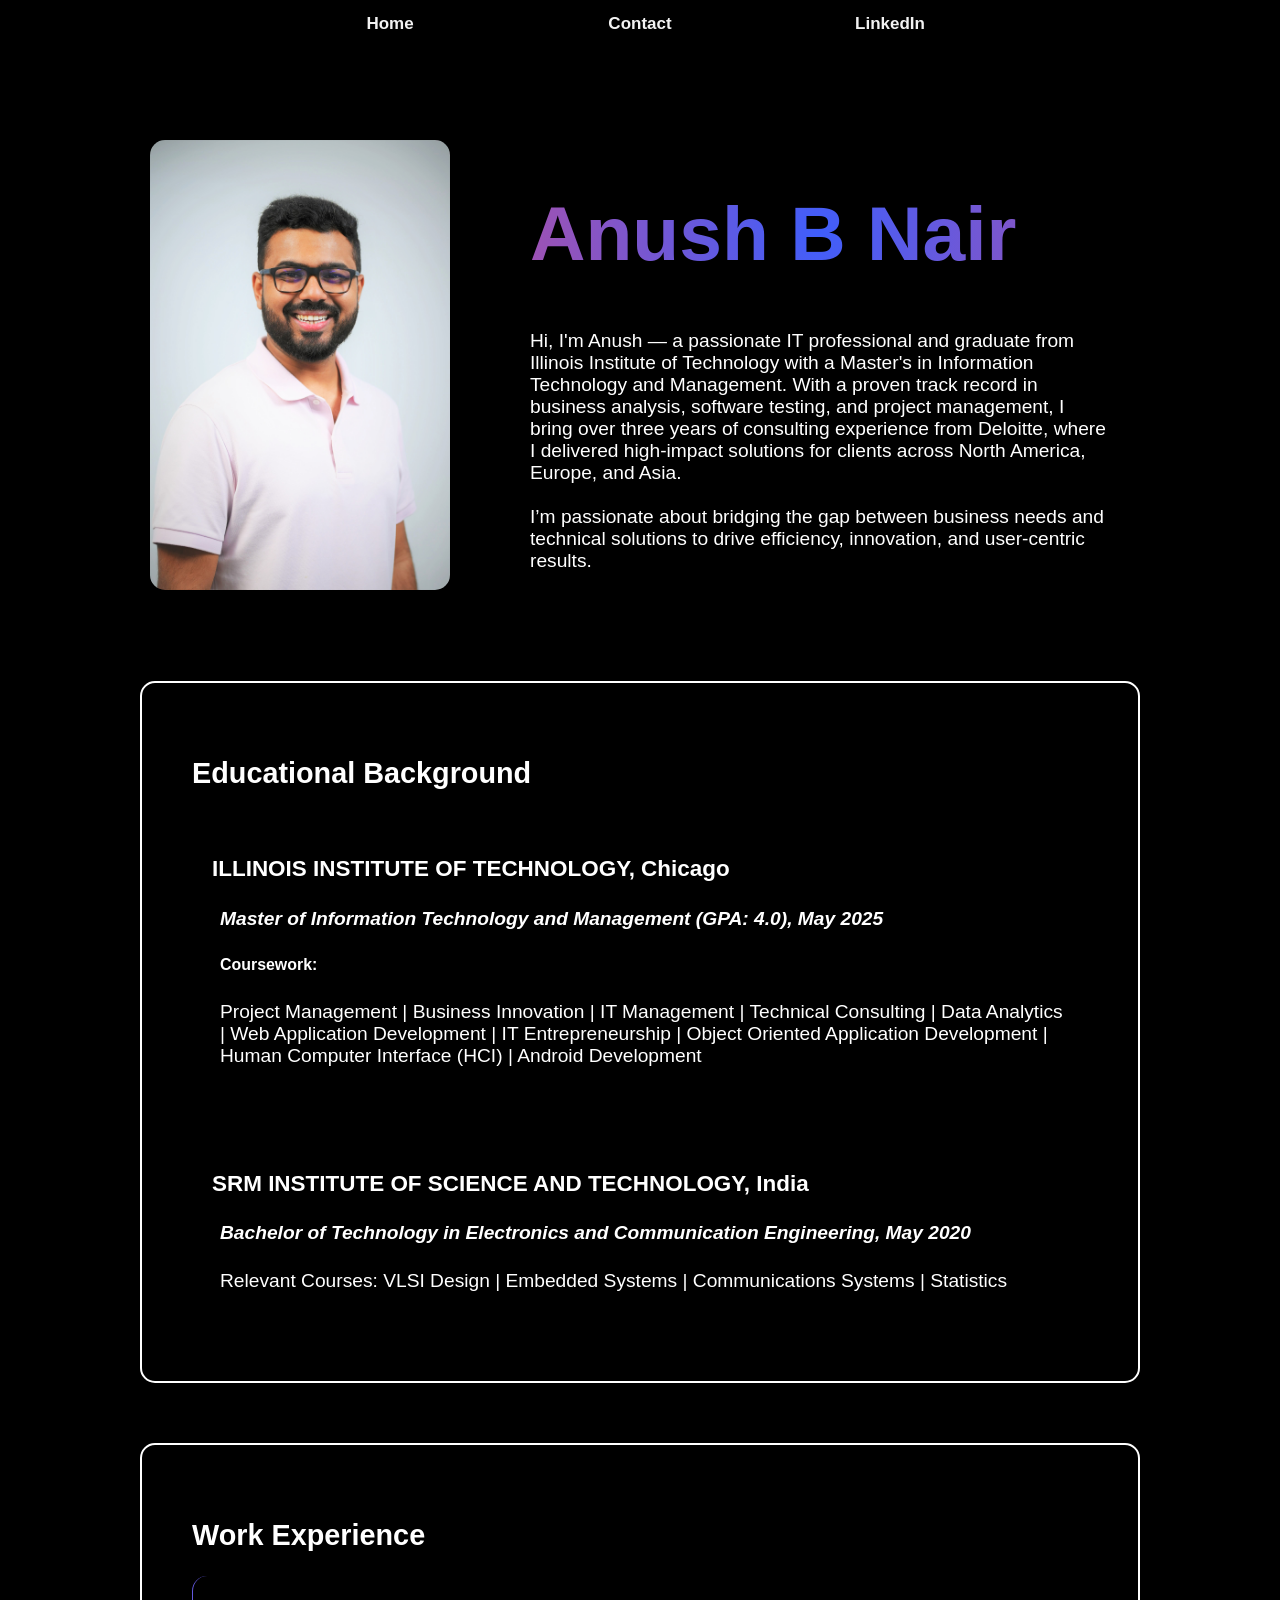
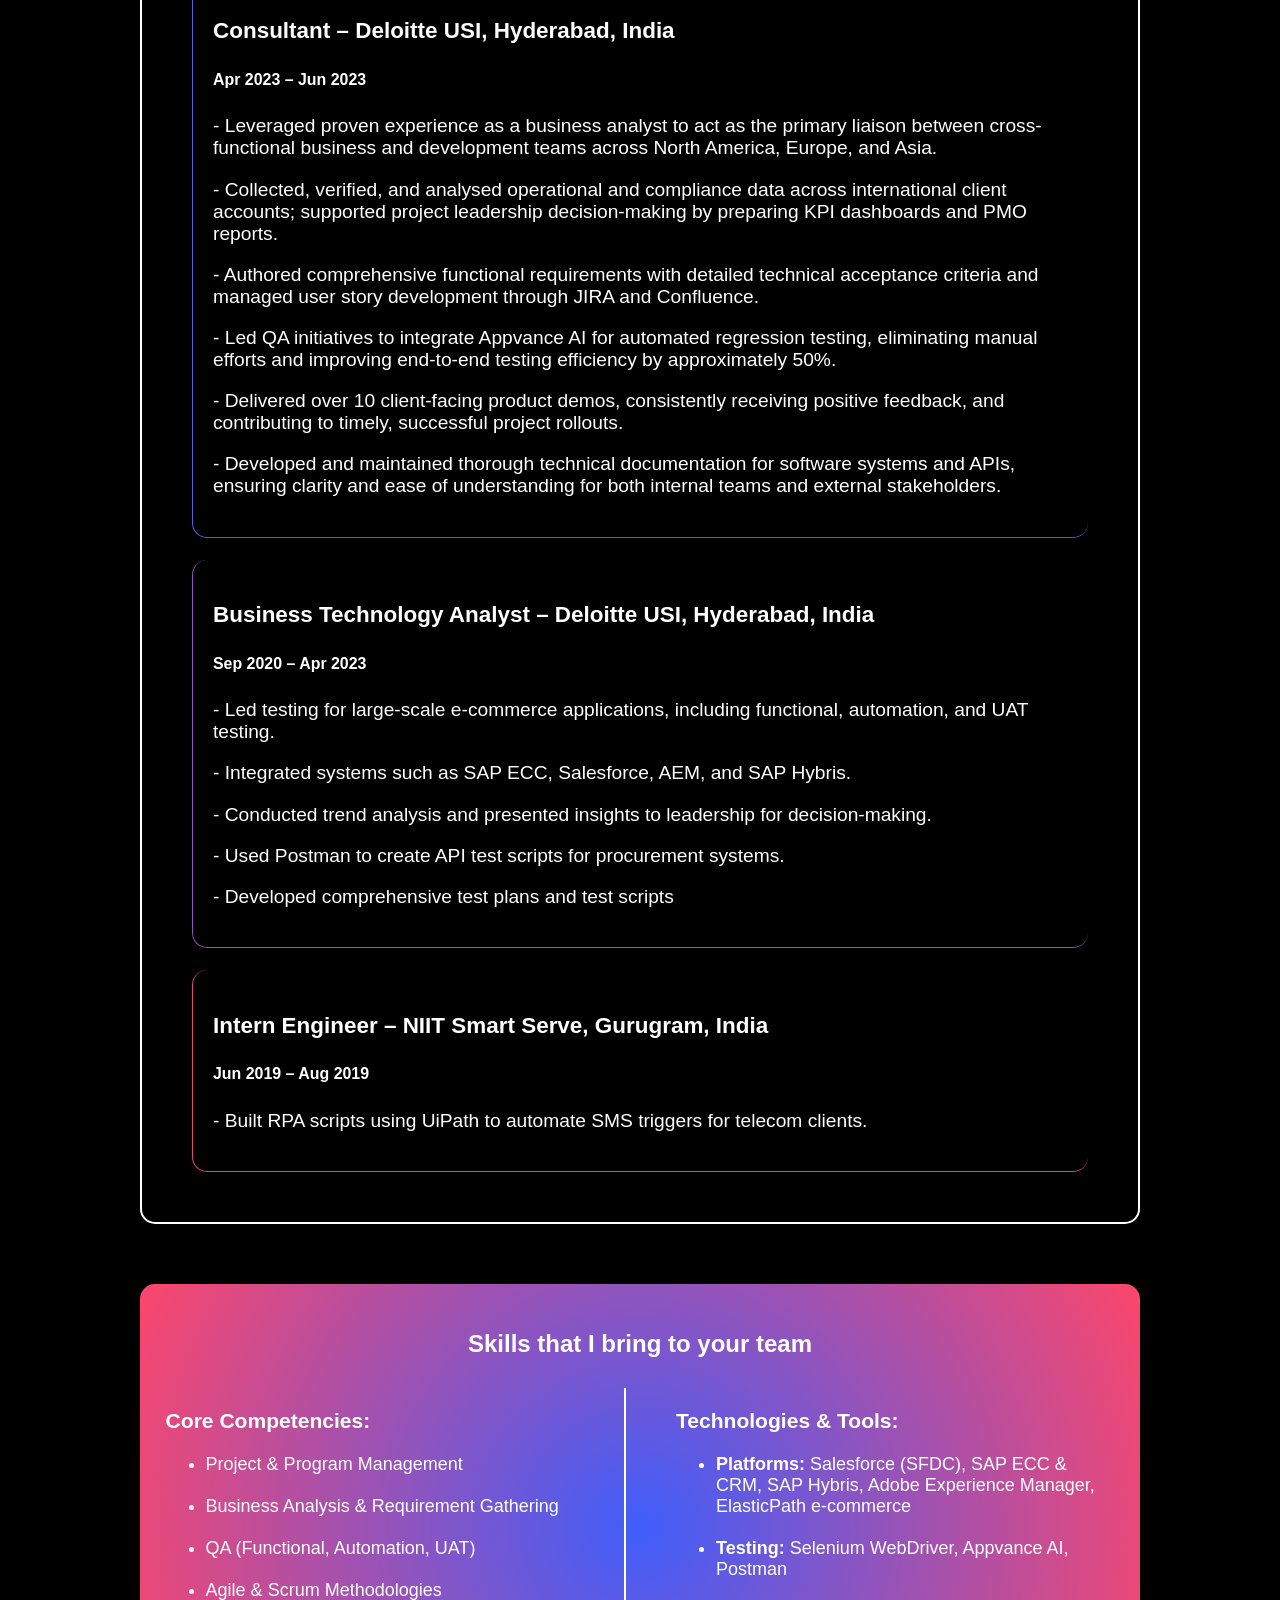
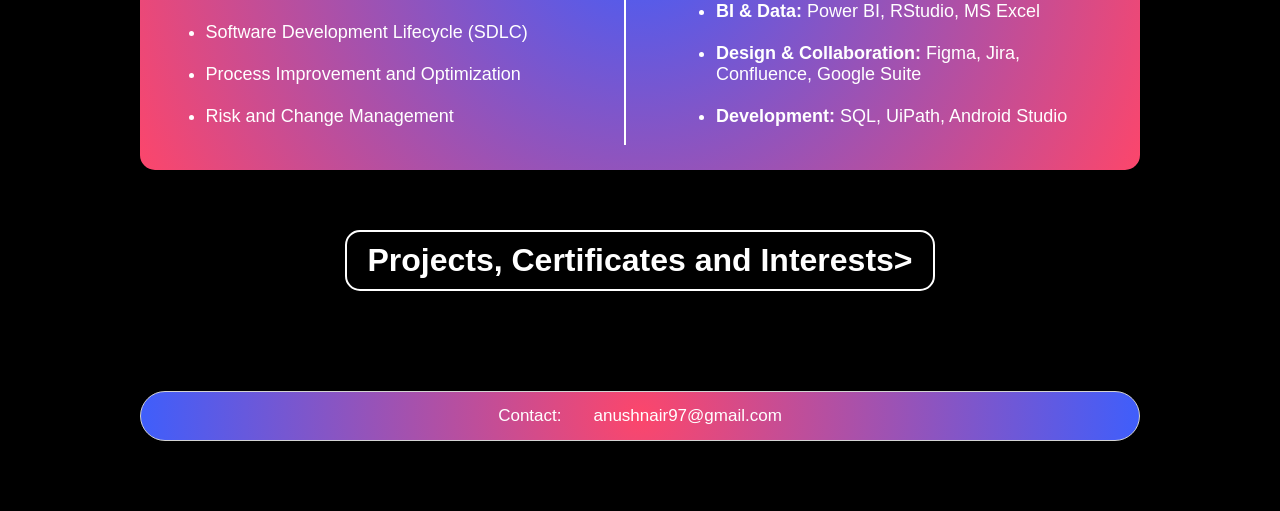
==== index.html @ 517e3342 "Updated pages and UI" ====
<!DOCTYPE html>
<html lang="en" id="home">
<head>
    <meta charset="UTF-8">
    <meta name="viewport" content="width=device-width, initial-scale=1.0">
    <title>Anush B Nair</title>
    <link href="style.css" rel="stylesheet">
</head>
<body>
    <div class="topnav">
        <a class="active" href="#home">Home</a>
        <a href="#contact">Contact</a>
        <a href="https://www.linkedin.com/in/anushbnair/" target="_blank">LinkedIn</a>
    </div>
    <div class="content">
        <div class="container">
            <img class="image1" src="image1.jpg" alt="image1">
            <div class="myintroduction">
                <h1 class="name" data-text="Anush B Nair"><strong>Anush B Nair</strong></h1>
                 <p>Hi, I'm Anush — a passionate IT professional and graduate from Illinois Institute of Technology with a Master's in Information Technology and Management. With a proven track record in business analysis, software testing, and project management, I bring over three years of consulting experience from Deloitte, where I delivered high-impact solutions for clients across North America, Europe, and Asia.<br><br>I’m passionate about bridging the gap between business needs and technical solutions to drive efficiency, innovation, and user-centric results.</p>
            </div>
        </div>

        <section class="eduback">
            <div class="edubackcontainer">
                <div class="eduintro">
                    <h2>Educational Background</h2>
                    <div class="iitc">
                        <h3 class="iit">ILLINOIS INSTITUTE OF TECHNOLOGY, Chicago</h3>
                        <h4 style="margin-left: 8px;"><em>Master of Information Technology and Management (GPA: 4.0), May 2025</em></h4>
                        <h5 style="margin-left: 8px;">Coursework: </h5>
                        <p style="margin-left: 8px;">Project Management | Business Innovation | IT Management | Technical Consulting | Data Analytics | Web Application Development | IT Entrepreneurship | Object Oriented Application Development | Human Computer Interface (HCI) | Android Development</p>
                    </div>
                    <br>
                    <div class="srmi">
                        <h3 class="srm">SRM INSTITUTE OF SCIENCE AND TECHNOLOGY, India</h3>
                        <h4 style="margin-left: 8px;"><em>Bachelor of Technology in Electronics and Communication Engineering, May 2020</em></h4>
                        <p style="margin-left: 8px;">Relevant Courses: VLSI Design | Embedded Systems | Communications Systems | Statistics</p>
                    </div>
                </div>
            </div>
        </section>

        <section class="workex">
            <div class="workexcontainer">
                <div class="workexintro">
                    <h2>Work Experience</h2>
                    <div class="we1">
                        <h3>Consultant – Deloitte USI, Hyderabad, India</h3>
                        <h5>Apr 2023 – Jun 2023</h5>
                        <p> - Leveraged proven experience as a business analyst to act as the primary liaison between cross-functional business and development teams across North America, Europe, and Asia.</p>
                        <p> - Collected, verified, and analysed operational and compliance data across international client accounts; supported project leadership decision-making by preparing KPI dashboards and PMO reports.</p>
                        <p> - Authored comprehensive functional requirements with detailed technical acceptance criteria and managed user story development through JIRA and Confluence.</p>
                        <p> - Led QA initiatives to integrate Appvance AI for automated regression testing, eliminating manual efforts and improving end-to-end testing efficiency by approximately 50%.</p>
                        <p> - Delivered over 10 client-facing product demos, consistently receiving positive feedback, and contributing to timely, successful project rollouts.</p>
                        <p> - Developed and maintained thorough technical documentation for software systems and APIs, ensuring clarity and ease of understanding for both internal teams and external stakeholders.</p>
                    </div>
                    <br>
                    <div class="we2">
                        <h3>Business Technology Analyst – Deloitte USI, Hyderabad, India</h3>
                        <h5>Sep 2020 – Apr 2023</h5>
                        <p> - Led testing for large-scale e-commerce applications, including functional, automation, and UAT testing.</p>
                        <p> - Integrated systems such as SAP ECC, Salesforce, AEM, and SAP Hybris.</p>
                        <p> - Conducted trend analysis and presented insights to leadership for decision-making.</p>
                        <p> - Used Postman to create API test scripts for procurement systems.</p>
                        <p> - Developed comprehensive test plans and test scripts</p>
                    </div>
                    <br>
                    <div class="we3">
                        <h3>Intern Engineer – NIIT Smart Serve, Gurugram, India</h3>
                        <h5>Jun 2019 – Aug 2019</h5>
                        <p> - Built RPA scripts using UiPath to automate SMS triggers for telecom clients.</p>
                    </div>
                </div>
            </div>
        </section>

        <div class="skills">
            <h2 class="skillheader"><strong>Skills that I bring to your team</strong></h2>

            <div class="skill-sections">
                <div class="core">
                <h3>Core Competencies:</h3>
                <ul>
                    <li>Project & Program Management</li><br>
                    <li>Business Analysis & Requirement Gathering</li><br>
                    <li>QA (Functional, Automation, UAT)</li><br>
                    <li>Agile & Scrum Methodologies</li><br>
                    <li>Software Development Lifecycle (SDLC)</li><br>
                    <li>Process Improvement and Optimization</li><br>
                    <li>Risk and Change Management</li>
                </ul>
                </div>

                <div class="technologies">
                <h3>Technologies & Tools:</h3>
                <ul>
                    <li><strong>Platforms:</strong> Salesforce (SFDC), SAP ECC & CRM, SAP Hybris, Adobe Experience Manager, ElasticPath e-commerce</li><br>
                    <li><strong>Testing:</strong> Selenium WebDriver, Appvance AI, Postman</li><br>
                    <li><strong>BI & Data:</strong> Power BI, RStudio, MS Excel</li><br>
                    <li><strong>Design & Collaboration:</strong> Figma, Jira, Confluence, Google Suite</li><br>
                    <li><strong>Development:</strong> SQL, UiPath, Android Studio</li>
                </ul>
                </div>
            </div>
            
        </div>

        <div class="morecontainer">
            <a class="more" href="projects.html">Projects, Certificates and Interests></a>
        </div>

        <div class="contact">
            <div id="contact">
                <a href="#phone" class="inactiveLink">Contact:</a>
                <a href="mailto:anushnair97@gmail.com">anushnair97@gmail.com</a>
            </div>
        </div>
    </div>
</body>
</html>
---- style.css ----
/* common for all pages */

html {
    scroll-behavior: smooth;
  }
  * {box-sizing: border-box;}

body {
    margin: 0;
    font-family: Arial, Helvetica, sans-serif;
    background: black;
  }
  .content{
    animation: drop-in 1s ease 200ms backwards;
  }
   @keyframes drop-in {
    from {
     opacity: 0;
     transform: translateY(-100px);
    }
    to {
     opacity: 1;
     transform: translate(0px);
    }
   }




  .topnav {
    background-color: rgba(0, 0, 0, 0.268);
    width:100%;
    max-width: 1000px;
    display:flex;
    align-items: center;
    justify-content: center;
    margin: auto;
    border-bottom-left-radius: 8px;
    border-bottom-right-radius: 8px;
    position: sticky;
    top: 0;
    z-index: 100;
    -webkit-transition: all 0.3s ease-in-out;
            transition: all 0.3s ease-in-out;
    
  }
  
  .topnav a {
    float: left;
    color: #f2f2f2;
    text-align: center;
    padding: 14px 16px;
    text-decoration: none;
    font-size: 17px;
    font-weight: bold;
    text-shadow: rgb(0, 0, 0);
    width: 25%;
    -webkit-transition: all 0.3s ease-in-out;
            transition: all 0.3s ease-in-out;
  }
  
  .topnav a:hover {
    background-color: #ddd;
    color: black;
    border-bottom-left-radius: 8px;
    border-bottom-right-radius: 8px;
  }

 /* Home page styling  */

  img.image1 {
    width: 100%;
    height: auto;
    max-height: 450px;
    max-width: 370px;
    border-radius: 15px;
    align-items: center;
    float: left;
    -webkit-transition: all 0.3s ease-in-out;
            transition: all 0.3s ease-in-out;
  }

  .container {
    display: flex;
    align-items: center;
    justify-content: center;
    padding: 10px;
    color: white;
    width:100%;
    max-width: 1000px;
    margin: auto;
    margin-top: 80px;
    margin-bottom: 80px;
    -webkit-transition: all 0.3s ease-in-out;
            transition: all 0.3s ease-in-out;
    
  }

  .name {
  font-size: 400%;
  font-weight: bold;
  background: radial-gradient(circle, rgba(63, 94, 251, 1), rgba(252, 70, 107, 1));
  background-size: 200% 200%;
  background-position: center;
  -webkit-background-clip: text;
  background-clip: text;
  color: transparent;
  transition: background-position 0.8s ease-in-out, background 0.8s ease-in-out;
}

.name:hover {
  background: radial-gradient(circle,rgba(252, 70, 107, 1) 0%, rgba(63, 94, 251, 1) 100%);
  background-size: 200% 200%;
  -webkit-background-clip: text;
  background-clip: text;
  color: transparent;
  background-position: right;
  transition: background-position 0.8s ease-in-out, background 0.8s ease-in-out;
}

  .myintroduction{
    font-size: larger;
    font-weight: 400;
    padding-left: 80px;
    padding-right: 20px;
    float: left;
  }

  /* education section */

    .edback{
    padding: 3fr;
    padding-top: 160px;
    padding-bottom: 160px;
    width: 100%;
    max-width: 1691px;
    margin: auto;
  }


  .edubackcontainer{  
    display: flex;
    align-items: start;
    justify-content: start;
    background-color: black;
    color:white;
    border-radius: 15px;
    border: 1px solid white;
    border-width: 2px;
    padding: 50px;
    width:100%;
    max-width: 1000px;
    margin: auto;
    font-size: larger;
    -webkit-transition: all 0.3s ease-in-out;
            transition: all 0.3s ease-in-out;
  }

  .edubackcontainer:hover{
    border-radius: 30px;
    -webkit-transition: all 0.3s ease-in-out;
            transition: all 0.3s ease-in-out;
  }

  .iitc{
    color:white;
    padding: 20px;
    border-radius: 15px;
    -webkit-transition: all 0.3s ease-in-out;
            transition: all 0.3s ease-in-out;
  }

  .iitc:hover{
    background-color: rgba(252, 70, 107, 100);
  }

  .srmi{
    color:white;
    padding: 20px;
    border-radius: 15px;
    -webkit-transition: all 0.3s ease-in-out;
            transition: all 0.3s ease-in-out;
  }

  .srmi:hover{
    background-color: rgba(63, 94, 251, 1);
  }

  /* Work section */
  .workex{
    padding: 3fr;
    padding-top: 60px;
    padding-bottom: 60px;
    width: 100%;
    max-width: 1691px;
    margin: auto;
  }

  .workexcontainer{  
    display: flex;
    align-items: start;
    justify-content: start;
    background-color: black;
    color:white;
    border: 2px solid white;
    border-radius: 15px;
    padding: 50px;
    width:100%;
    max-width: 1000px;
    margin: auto;
    font-size: larger;
    -webkit-transition: all 0.3s ease-in-out;
            transition: all 0.3s ease-in-out;
  }

  .workexcontainer:hover{
    border-radius: 30px;
  }

  .we1{
    color:white;
    padding: 20px;
    border-radius: 15px;
    border-left: solid 1px rgba(99, 89, 223, 100);
    border-bottom: solid 1px rgba(99, 89, 223, 100);
    -webkit-transition: all 0.3s ease-in-out;
            transition: all 0.3s ease-in-out;
  }

  .we1:hover{
    background-color: rgba(99, 89, 223, 100);
  }

  .we2{
    color:white;
    padding: 20px;
    border-radius: 15px;
    border-left: solid 1px rgba(148, 83, 186, 100);
    border-bottom: solid 1px rgba(148, 83, 186, 100);
    -webkit-transition: all 0.3s ease-in-out;
            transition: all 0.3s ease-in-out;
  }

  .we2:hover{
    background-color: rgba(148, 83, 186, 100);
  }

  .we3{
    color:white;
    padding: 20px;
    border-radius: 15px;
    border-left: solid 1px rgba(224, 74, 128, 100);
    border-bottom: solid 1px rgba(224, 74, 128, 100);
    -webkit-transition: all 0.3s ease-in-out;
            transition: all 0.3s ease-in-out;
  }

  .we3:hover{
    background-color: rgba(224, 74, 128, 100);

  }


  /*Skills */

  .skillheader {
  color: white;
  font-size: x-large;
  text-align: center;
  display: block;
  margin-bottom: 30px;
}

.skills {
  display: flex;
  flex-direction: column;
  align-items: center;
  color: white;
  background: radial-gradient(circle, rgba(63, 94, 251, 1) 0%, rgba(252, 70, 107, 1) 100%);
  padding: 2%;
  width: 100%;
  max-width: 1000px;
  margin: auto;
  border-radius: 15px;
  font-size: large;
  transition: all 0.3s ease-in-out;
}

.skill-sections {
  display: flex;
  justify-content: space-between;
  gap: 30px;
  width: 100%;
  flex-wrap: wrap;
}

.core,
.technologies {
  flex: 1;
  min-width: 300px;
}

.core {
  padding-right: 20px;
  border-right: 2px solid white;
}

.technologies {
  padding-left: 20px;
}

.morecontainer {
  display: flex;
  justify-content: center;
  margin-bottom: 60px;
}

.more {
  text-decoration: none;
  color: white;
  font-weight: bold;
  font-size: xx-large;
  border: 2px solid white;
  padding: 10px 20px;
  margin-top: 60px;
  border-radius: 15px;
  transition: 0.3s ease-in-out;
}

.more:hover {
  background-color: white;
  color: #3f5efb;
}

  .skills:hover{
    border-radius: 30px;
    -webkit-transform: scale(0.99, 0.99);
            transform: scale(0.99, 0.99);
  }

  /* common to all pages */

  .contact {
    overflow: hidden;
    display: flex;
    justify-content: center;
    align-items: center;
    width: 100%;
    max-width: 1000px;
    background: radial-gradient(circle,rgba(252, 70, 107, 1) 0%, rgba(63, 94, 251, 1) 100%);
    border:1px solid lightgray;
    border-radius: 30px;
    margin: auto;
    margin-top: 100px;
    margin-bottom: 70px;
  }
  
  .contact a {
    float: left;
    color: white;
    text-align: center;
    padding: 14px 16px;
    text-decoration: none;
    font-size: 17px;
  }


  .inactiveLink {
    pointer-events: none;
    cursor: default;
    color: white;
  }





/* My Story page styles */






  .certcontainer{
  align-items: center;
  justify-content: center;
  display: grid;
  display: grid;
  grid-auto-rows: minmax(50px, auto);
  gap: 40px;
  color: white;
  border: 2px solid white;
  border-radius: 15px;
  padding: 50px;
  max-width: 1000px;
  margin: auto;
  margin-bottom: 60px;
  margin-top: 0px;
  font-size: larger;
  background: rgb(252,70,107);
  background: linear-gradient(90deg, rgba(252,70,107,1) 0%, rgba(63,94,251,1) 50%, rgba(63,94,251,1) 100%);
  transition: background-position 0.8s ease-in-out, background 0.8s ease-in-out;
  background-size: 200% 200%;
  -webkit-transition: all 0.3s ease-in-out;
            transition: all 0.3s ease-in-out;
  }


.certcontainer:hover {
  background: radial-gradient(circle,rgba(252, 70, 107, 1) 0%, rgba(63, 94, 251, 1) 100%);
  background-size: 200% 200%;
  background-position: right;
  border-radius: 30px;
  transition: background-position 0.8s ease-in-out, background 0.8s ease-in-out;
  -webkit-transition: all 0.3s ease-in-out;
            transition: all 0.3s ease-in-out;
}

  .certimage{
  grid-row: span 2;
  }

  .certimg{
    width: 100%;
    height: auto;
    max-width: 800px;
    border-radius: 15px;
    
  }

  .certheader{
  font-family: 'Times New Roman', Times, serif;
  font-size: 200%;
  font-style: italic;
  width: fit-content;
  margin: auto;
  max-width: 1000px;
  padding: 50px;
  margin-top: 80px;
  padding-bottom: 20px;
  padding-top: 20px;
  margin-bottom: 0px;
  color: white;
  background-color: black;
  border: 2px solid white;
  border-bottom: 0px;
  border-top-left-radius: 15px;
  border-top-right-radius: 15px;
  }

  .projectcontainer{  
    display: flex;
    align-items: start;
    justify-content: start;
    background-color: black;
    color:white;
    border-radius: 15px;
    border: 1px solid white;
    border-width: 2px;
    padding: 50px;
    width:100%;
    max-width: 1000px;
    margin: auto;
    font-size: larger;
    -webkit-transition: all 0.3s ease-in-out;
            transition: all 0.3s ease-in-out;
  }

  .projectcontainer:hover{
    border-radius: 30px;
    -webkit-transition: all 0.3s ease-in-out;
            transition: all 0.3s ease-in-out;
  }

  .prj1{
    color:white;
    padding: 20px;
    border-radius: 15px;
    border-left: solid 1px rgba(252, 70, 107, 100);
    -webkit-transition: all 0.3s ease-in-out;
            transition: all 0.3s ease-in-out;
  }

  .prj1:hover{
    background-color: rgba(252, 70, 107, 100);
  }

  .prj2{
    color:white;
    padding: 20px;
    border-radius: 15px;
    border-left: solid 1px rgba(63, 94, 251, 1);
    -webkit-transition: all 0.3s ease-in-out;
            transition: all 0.3s ease-in-out;
  }

  .prj2:hover{
    background-color: rgba(63, 94, 251, 1);
  }

  .prj3{
    color:white;
    padding: 20px;
    border-radius: 15px;
    border-left: solid 1px rgba(99, 89, 223, 100);
    -webkit-transition: all 0.3s ease-in-out;
            transition: all 0.3s ease-in-out;
  }

  .prj3:hover{
    background-color: rgba(99, 89, 223, 100);
  }


  .personalprj {
  width: 100%;
  max-width: 1000px;
  margin: auto;
  margin-top: 60px;
  background-color: black;
  color: white;
  border-radius: 15px;
  border: 2px solid white;
  padding: 50px;
  transition: all 0.3s ease-in-out;
}

.personalprj:hover {
  border-radius: 30px;
}

.uiheader {
  text-align: center;
  font-size: 2em;
  margin-bottom: 30px;
}

.uiwork {
  display: flex;
  flex-wrap: wrap;
  justify-content: space-between;
  gap: 20px;
}

.gif1, .gif2, .gif3 {
  flex: 1 1 30%;
  min-width: 250px;
  border-radius: 15px;
  overflow: hidden;
  transition: all 0.3s ease-in-out;
  background-color: #1a1a1a;
  padding: 10px;
}

.gif1:hover{
  background-color: rgba(99, 89, 223, 100);
}
.gif2:hover{
  background-color: rgba(63, 94, 251, 1);
}
.gif3:hover {
  background-color: rgba(252, 70, 107, 100);
}

.gif1 img,
.gif2 img,
.gif3 img {
  width: 100%;
  height: auto;
  border-radius: 10px;
  display: block;
}

.interests {
  width: 100%;
  max-width: 1000px;
  margin: 60px auto;
  background-color: black;
  color: white;
  border-radius: 15px;
  border: 2px solid white;
  padding: 50px;
  transition: all 0.3s ease-in-out;
}

.interests:hover {
  border-radius: 30px;
}

.interests-header {
  text-align: center;
  font-size: 2em;
  margin-bottom: 30px;
}

.interest-list {
  display: flex;
  flex-wrap: wrap;
  gap: 20px;
  justify-content: center;
}

.interest-card {
  background: linear-gradient(135deg, #3F5EFB, #FC466B);
  padding: 15px 25px;
  border-radius: 20px;
  font-size: 1.1em;
  font-weight: bold;
  white-space: nowrap;
  color: white;
  transition: transform 0.3s ease, background 0.4s ease;
  box-shadow: 0 4px 12px rgba(0, 0, 0, 0.4);
  cursor: default;
}

.interest-card:hover {
  transform: scale(1.1) rotate(-1deg);
  background: linear-gradient(135deg, #FC466B, #3F5EFB);
}

.awards {
  width: 100%;
  max-width: 1000px;
  margin: 60px auto;
  background-color: black;
  color: white;
  border-radius: 15px;
  border: 2px solid white;
  padding: 50px;
  transition: all 0.3s ease-in-out;
}

.awards:hover {
  border-radius: 30px;
}

.awards-header {
  text-align: center;
  font-size: 2em;
  margin-bottom: 30px;
}

.award-content {
  display: flex;
  flex-direction: row;
  align-items: center;
  justify-content: space-between;
  flex-wrap: wrap;
  gap: 30px;
}

.award-image img {
  width: 100%;
  max-width: 400px;
  height: auto;
  border-radius: 15px;
  border: 2px solid white;
  box-shadow: 0 4px 20px rgba(255, 255, 255, 0.3);
  transition: transform 0.4s ease-in-out;
}

.award-image img:hover {
  transform: scale(1.03);
}

.award-text {
  flex: 1;
  min-width: 250px;
  font-size: 1.2em;
  text-align: left;
}

.award-sub {
  font-size: 0.95em;
  font-style: italic;
  color: #ddd;
  margin-top: 10px;
}

/* Make image and text stack vertically on smaller screens */
@media (max-width: 768px) {
  .award-content {
    flex-direction: column;
    align-items: center;
    text-align: center;
  }

  .award-text {
    text-align: center;
  }
}
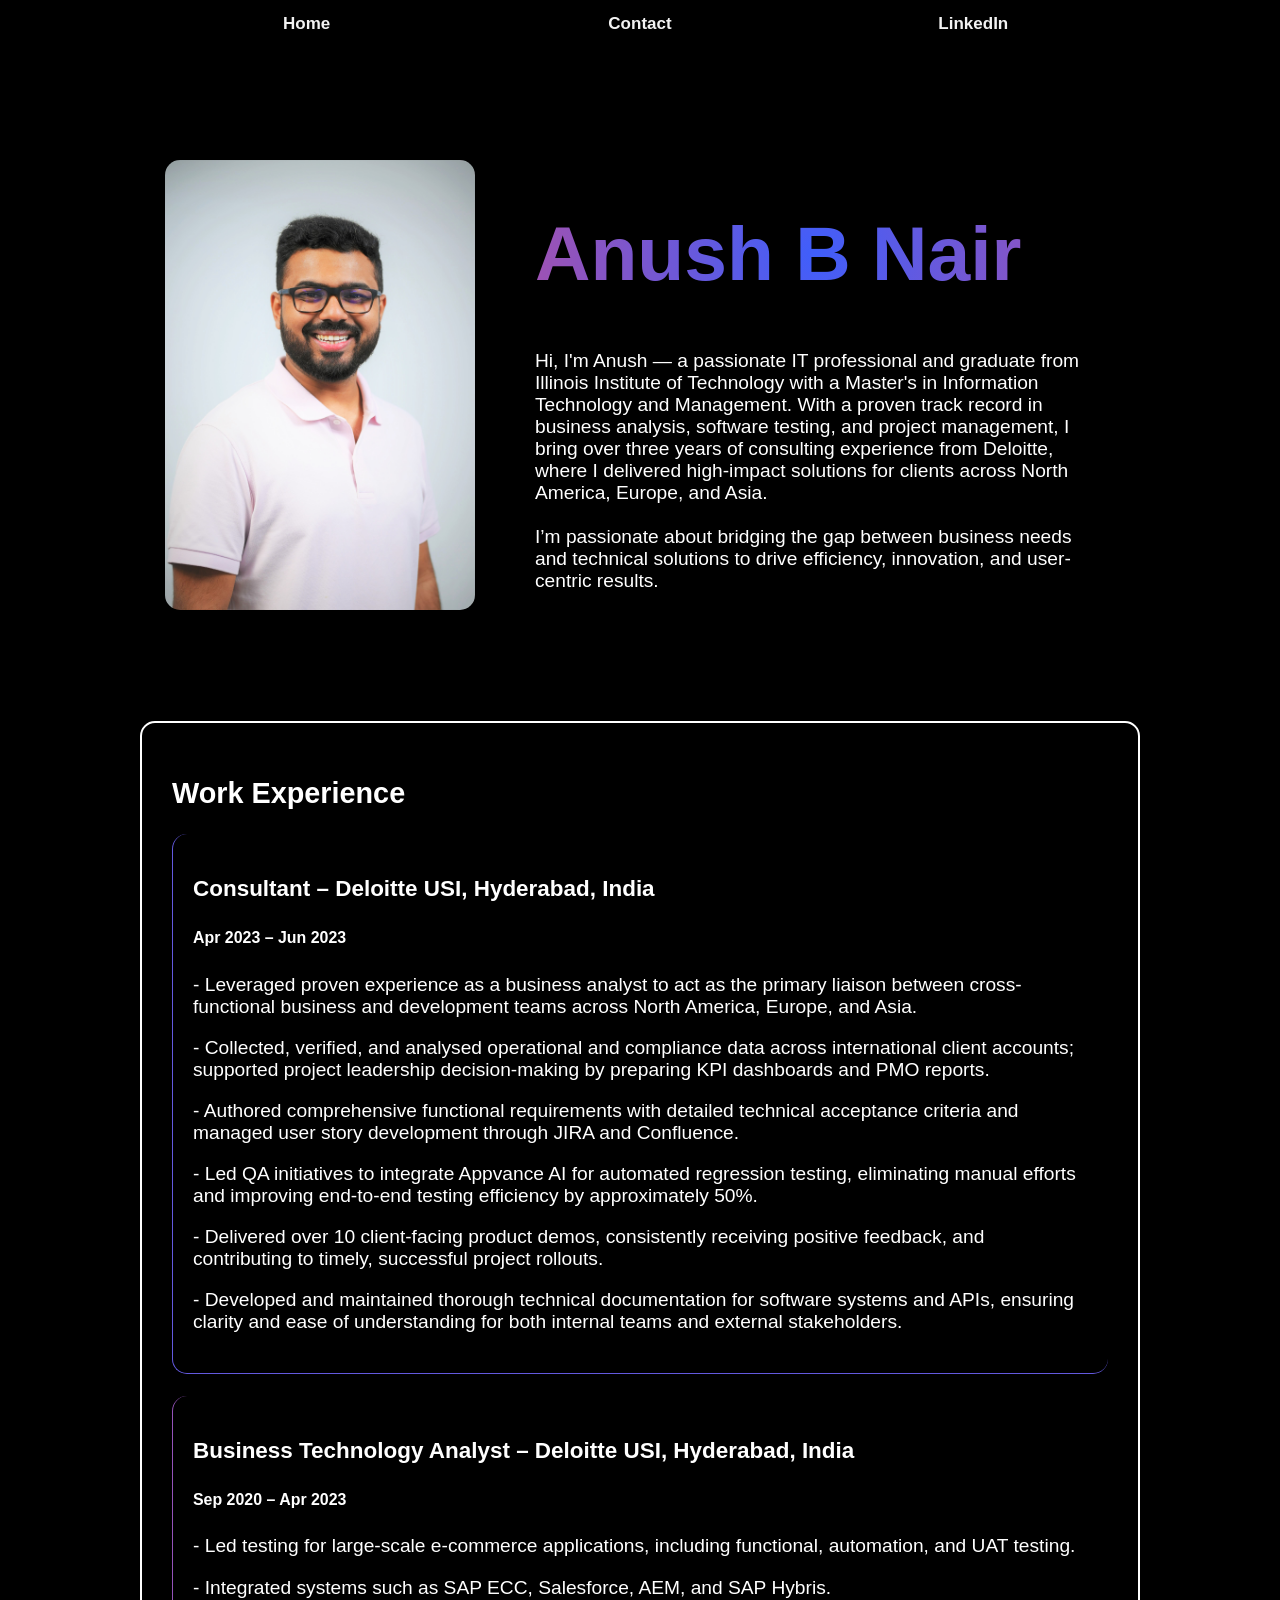
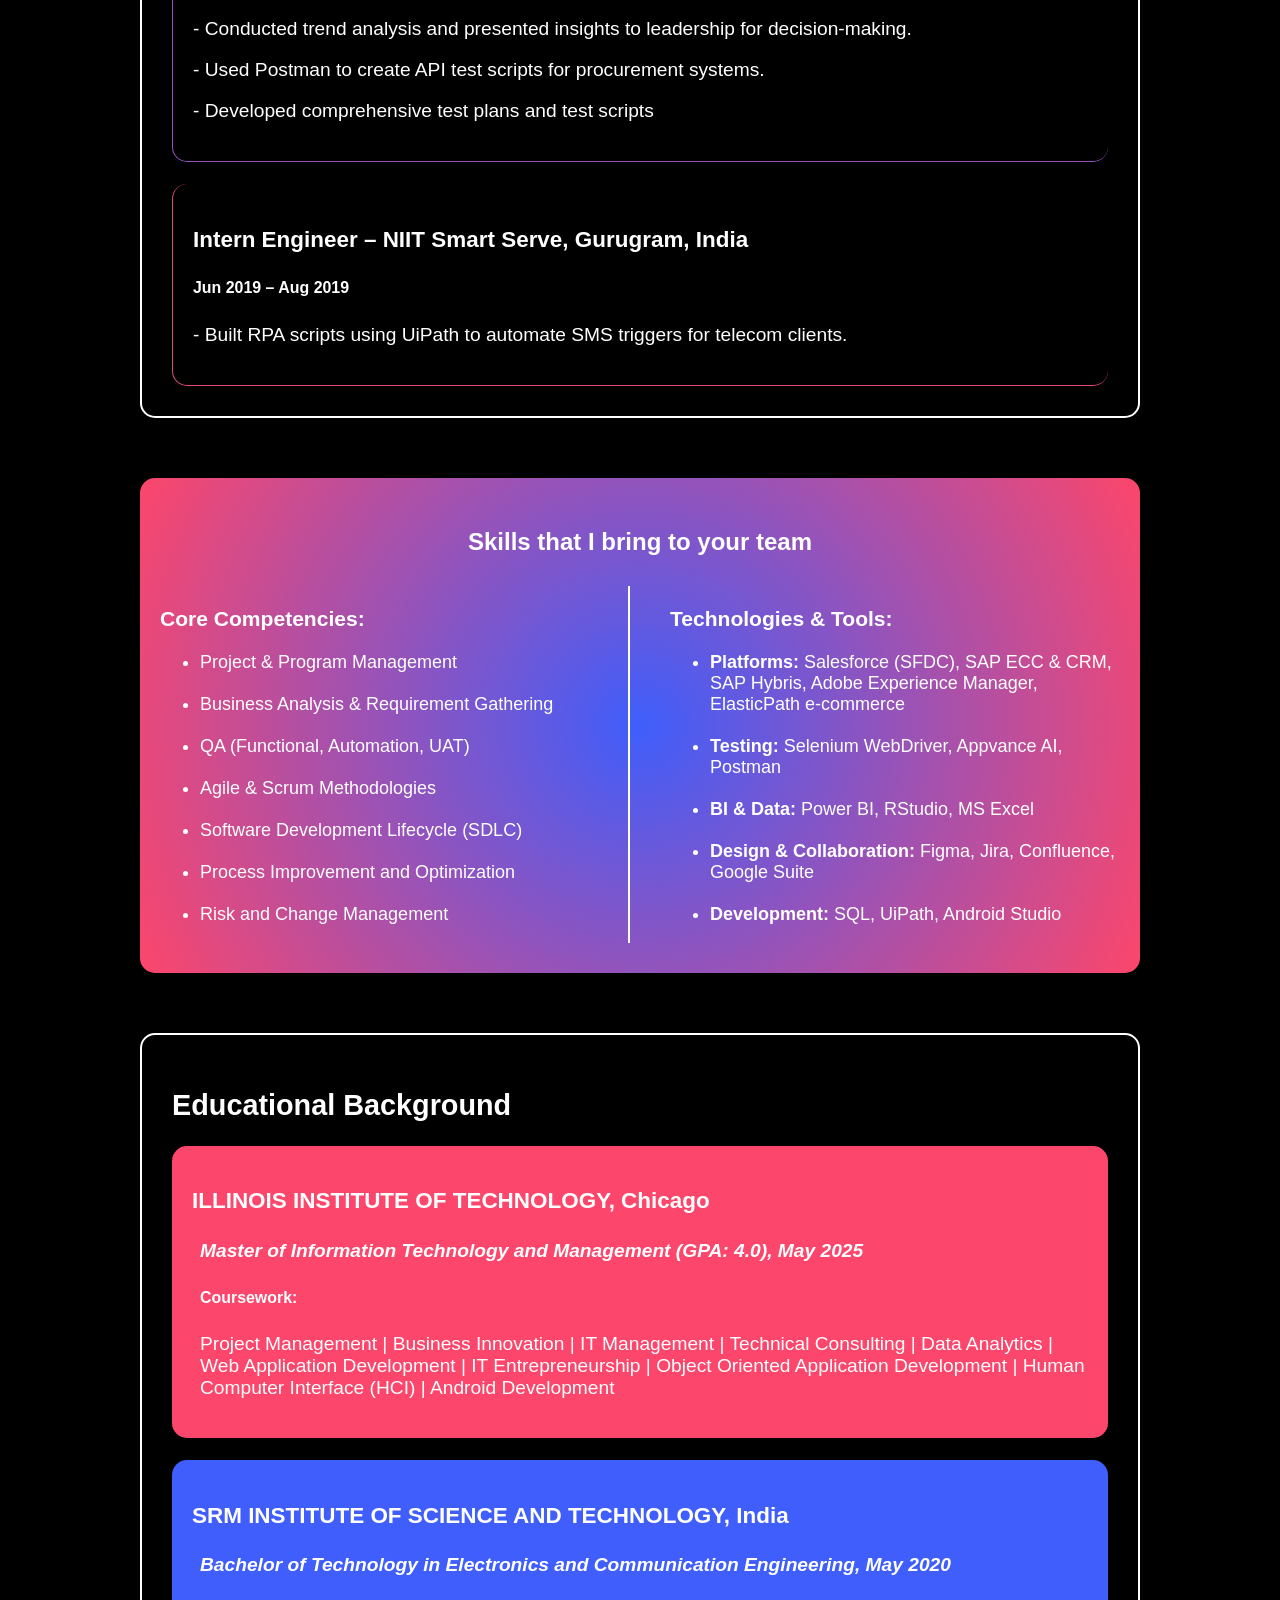
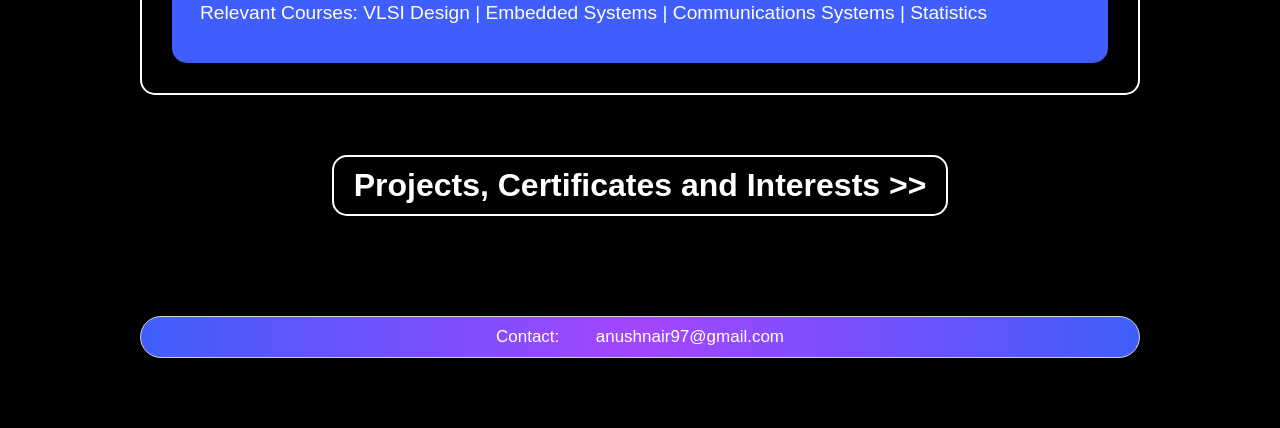
==== commit 6f5b5f9e: "Stable content" ====
--- a/index.html
+++ b/index.html
@@ -20,26 +20,6 @@
                  <p>Hi, I'm Anush — a passionate IT professional and graduate from Illinois Institute of Technology with a Master's in Information Technology and Management. With a proven track record in business analysis, software testing, and project management, I bring over three years of consulting experience from Deloitte, where I delivered high-impact solutions for clients across North America, Europe, and Asia.<br><br>I’m passionate about bridging the gap between business needs and technical solutions to drive efficiency, innovation, and user-centric results.</p>
             </div>
         </div>
-
-        <section class="eduback">
-            <div class="edubackcontainer">
-                <div class="eduintro">
-                    <h2>Educational Background</h2>
-                    <div class="iitc">
-                        <h3 class="iit">ILLINOIS INSTITUTE OF TECHNOLOGY, Chicago</h3>
-                        <h4 style="margin-left: 8px;"><em>Master of Information Technology and Management (GPA: 4.0), May 2025</em></h4>
-                        <h5 style="margin-left: 8px;">Coursework: </h5>
-                        <p style="margin-left: 8px;">Project Management | Business Innovation | IT Management | Technical Consulting | Data Analytics | Web Application Development | IT Entrepreneurship | Object Oriented Application Development | Human Computer Interface (HCI) | Android Development</p>
-                    </div>
-                    <br>
-                    <div class="srmi">
-                        <h3 class="srm">SRM INSTITUTE OF SCIENCE AND TECHNOLOGY, India</h3>
-                        <h4 style="margin-left: 8px;"><em>Bachelor of Technology in Electronics and Communication Engineering, May 2020</em></h4>
-                        <p style="margin-left: 8px;">Relevant Courses: VLSI Design | Embedded Systems | Communications Systems | Statistics</p>
-                    </div>
-                </div>
-            </div>
-        </section>
 
         <section class="workex">
             <div class="workexcontainer">
@@ -106,8 +86,29 @@
             
         </div>
 
+<section class="eduback">
+            <div class="edubackcontainer">
+                <div class="eduintro">
+                    <h2>Educational Background</h2>
+                    <div class="iitc">
+                        <h3 class="iit">ILLINOIS INSTITUTE OF TECHNOLOGY, Chicago</h3>
+                        <h4 style="margin-left: 8px;"><em>Master of Information Technology and Management (GPA: 4.0), May 2025</em></h4>
+                        <h5 style="margin-left: 8px;">Coursework: </h5>
+                        <p style="margin-left: 8px;">Project Management | Business Innovation | IT Management | Technical Consulting | Data Analytics | Web Application Development | IT Entrepreneurship | Object Oriented Application Development | Human Computer Interface (HCI) | Android Development</p>
+                    </div>
+                    <br>
+                    <div class="srmi">
+                        <h3 class="srm">SRM INSTITUTE OF SCIENCE AND TECHNOLOGY, India</h3>
+                        <h4 style="margin-left: 8px;"><em>Bachelor of Technology in Electronics and Communication Engineering, May 2020</em></h4>
+                        <p style="margin-left: 8px;">Relevant Courses: VLSI Design | Embedded Systems | Communications Systems | Statistics</p>
+                    </div>
+                </div>
+            </div>
+        </section>
+
+
         <div class="morecontainer">
-            <a class="more" href="projects.html">Projects, Certificates and Interests></a>
+            <a class="more" href="projects.html">Projects, Certificates and Interests >></a>
         </div>
 
         <div class="contact">
--- a/style.css
+++ b/style.css
@@ -1,375 +1,322 @@
 /* common for all pages */
 
 html {
-    scroll-behavior: smooth;
-  }
-  * {box-sizing: border-box;}
-
-body {
-    margin: 0;
-    font-family: Arial, Helvetica, sans-serif;
-    background: black;
-  }
-  .content{
-    animation: drop-in 1s ease 200ms backwards;
-  }
-   @keyframes drop-in {
-    from {
-     opacity: 0;
-     transform: translateY(-100px);
-    }
-    to {
-     opacity: 1;
-     transform: translate(0px);
-    }
-   }
-
-
-
-
-  .topnav {
-    background-color: rgba(0, 0, 0, 0.268);
-    width:100%;
-    max-width: 1000px;
-    display:flex;
-    align-items: center;
-    justify-content: center;
-    margin: auto;
-    border-bottom-left-radius: 8px;
-    border-bottom-right-radius: 8px;
-    position: sticky;
-    top: 0;
-    z-index: 100;
-    -webkit-transition: all 0.3s ease-in-out;
-            transition: all 0.3s ease-in-out;
+      scroll-behavior: smooth;
+    }
+    * {
+      box-sizing: border-box;
+    }
+
+    body {
+      margin: 0;
+      font-family: Arial, Helvetica, sans-serif;
+      background: black;
+    }
+
+    .content {
+      animation: drop-in 1s ease 200ms backwards;
+    }
+
+    @keyframes drop-in {
+      from {
+        opacity: 0;
+        transform: translateY(-100px);
+      }
+      to {
+        opacity: 1;
+        transform: translate(0px);
+      }
+    }
+
+    .topnav {
+      background-color: rgba(0, 0, 0, 0.268);
+      width: 100%;
+      max-width: 1000px;
+      display: flex;
+      align-items: center;
+      justify-content: center;
+      margin: auto;
+      border-bottom-left-radius: 8px;
+      border-bottom-right-radius: 8px;
+      position: sticky;
+      top: 0;
+      z-index: 100;
+      transition: all 0.3s ease-in-out;
+      flex-wrap: wrap;
+    }
+
+    .topnav a {
+      color: #f2f2f2;
+      text-align: center;
+      padding: 14px 16px;
+      text-decoration: none;
+      font-size: 17px;
+      font-weight: bold;
+      text-shadow: rgb(0, 0, 0);
+      transition: all 0.3s ease-in-out;
+      flex: 1 1 33%;
+    }
+
+    .topnav a:hover {
+      background-color: #ddd;
+      color: black;
+      border-bottom-left-radius: 8px;
+      border-bottom-right-radius: 8px;
+    }
+
+    img.image1 {
+      width: 100%;
+      height: auto;
+      max-height: 450px;
+      max-width: 310px;
+      border-radius: 15px;
+      transition: all 0.3s ease-in-out;
+    }
+
+    @media (min-width: 769px) {
+  img.image1 {
+    margin-right: 40px; /* Adjust as needed */
+  }
+
+  .myintroduction {
+    padding-left: 0;
+  }
+}
+
+    .container {
+      display: flex;
+      flex-direction: row;
+      flex-wrap: wrap;
+      align-items: center;
+      justify-content: center;
+      padding: 10px;
+      color: white;
+      width: 100%;
+      max-width: 1000px;
+      margin: auto;
+      margin-top: 80px;
+      margin-bottom: 80px;
+      transition: all 0.3s ease-in-out;
+    }
+
+    .name {
+      font-size: 400%;
+      font-weight: bold;
+      background: radial-gradient(circle, rgba(63, 94, 251, 1), rgba(252, 70, 107, 1));
+      background-size: 200% 200%;
+      background-position: center;
+      -webkit-background-clip: text;
+      background-clip: text;
+      color: transparent;
+      transition: background-position 0.8s ease-in-out, background 0.8s ease-in-out;
+    }
+
+    .name:hover {
+      background: radial-gradient(circle, rgba(252, 70, 107, 1) 0%, rgba(63, 94, 251, 1) 100%);
+      background-size: 200% 200%;
+      -webkit-background-clip: text;
+      background-clip: text;
+      color: transparent;
+      background-position: right;
+    }
+
+    .myintroduction {
+      font-size: larger;
+      font-weight: 400;
+      padding: 20px;
+      max-width: 600px;
+    }
+
+    .edback, .workex {
+      padding: 60px 20px;
+      width: 100%;
+      margin: auto;
+    }
+
+    .edubackcontainer, .workexcontainer {
+      display: flex;
+      flex-direction: column;
+      background-color: black;
+      color: white;
+      border-radius: 15px;
+      border: 2px solid white;
+      padding: 30px;
+      width: 100%;
+      max-width: 1000px;
+      margin: auto;
+      font-size: larger;
+      transition: all 0.3s ease-in-out;
+    }
+
+    .edubackcontainer{
+      margin-top: 60px;
+    }
+
+    .workex{
+      padding-top: 0px;
+    }
+
+    .edubackcontainer:hover, .workexcontainer:hover {
+      border-radius: 30px;
+    }
+
+    .iitc, .srmi, .we1, .we2, .we3 {
+      color: white;
+      padding: 20px;
+      border-radius: 15px;
+      transition: all 0.3s ease-in-out;
+    }
+
+    .iitc {
+      background-color: rgba(252, 70, 107, 1);
+    }
+
+    .srmi {
+      background-color: rgba(63, 94, 251, 1);
+    }
+
+    .we1:hover {
+      background-color: rgba(99, 89, 223, 1);
+    }
+
+    .we2:hover {
+      background-color: rgba(148, 83, 186, 1);
+    }
+
+    .we3:hover {
+      background-color: rgba(224, 74, 128, 1);
+    }
+
+    .we1{
+      border-left: solid 1px rgba(99, 89, 223, 1);
+      border-bottom: solid 1px rgba(99, 89, 223, 1);
+    }
     
-  }
-  
-  .topnav a {
-    float: left;
-    color: #f2f2f2;
-    text-align: center;
-    padding: 14px 16px;
-    text-decoration: none;
-    font-size: 17px;
-    font-weight: bold;
-    text-shadow: rgb(0, 0, 0);
-    width: 25%;
-    -webkit-transition: all 0.3s ease-in-out;
-            transition: all 0.3s ease-in-out;
-  }
-  
-  .topnav a:hover {
-    background-color: #ddd;
-    color: black;
-    border-bottom-left-radius: 8px;
-    border-bottom-right-radius: 8px;
-  }
-
- /* Home page styling  */
-
-  img.image1 {
-    width: 100%;
-    height: auto;
-    max-height: 450px;
-    max-width: 370px;
-    border-radius: 15px;
-    align-items: center;
-    float: left;
-    -webkit-transition: all 0.3s ease-in-out;
-            transition: all 0.3s ease-in-out;
-  }
-
-  .container {
-    display: flex;
-    align-items: center;
-    justify-content: center;
-    padding: 10px;
-    color: white;
-    width:100%;
-    max-width: 1000px;
-    margin: auto;
-    margin-top: 80px;
-    margin-bottom: 80px;
-    -webkit-transition: all 0.3s ease-in-out;
-            transition: all 0.3s ease-in-out;
+    .we2{
+      border-left: solid 1px rgba(148, 83, 186, 1);
+      border-bottom: solid 1px rgba(148, 83, 186, 1);
+    }
     
-  }
-
-  .name {
-  font-size: 400%;
-  font-weight: bold;
-  background: radial-gradient(circle, rgba(63, 94, 251, 1), rgba(252, 70, 107, 1));
-  background-size: 200% 200%;
-  background-position: center;
-  -webkit-background-clip: text;
-  background-clip: text;
-  color: transparent;
-  transition: background-position 0.8s ease-in-out, background 0.8s ease-in-out;
-}
-
-.name:hover {
-  background: radial-gradient(circle,rgba(252, 70, 107, 1) 0%, rgba(63, 94, 251, 1) 100%);
-  background-size: 200% 200%;
-  -webkit-background-clip: text;
-  background-clip: text;
-  color: transparent;
-  background-position: right;
-  transition: background-position 0.8s ease-in-out, background 0.8s ease-in-out;
-}
-
-  .myintroduction{
-    font-size: larger;
-    font-weight: 400;
-    padding-left: 80px;
-    padding-right: 20px;
-    float: left;
-  }
-
-  /* education section */
-
-    .edback{
-    padding: 3fr;
-    padding-top: 160px;
-    padding-bottom: 160px;
-    width: 100%;
-    max-width: 1691px;
-    margin: auto;
-  }
-
-
-  .edubackcontainer{  
-    display: flex;
-    align-items: start;
-    justify-content: start;
-    background-color: black;
-    color:white;
-    border-radius: 15px;
-    border: 1px solid white;
-    border-width: 2px;
-    padding: 50px;
-    width:100%;
-    max-width: 1000px;
-    margin: auto;
-    font-size: larger;
-    -webkit-transition: all 0.3s ease-in-out;
-            transition: all 0.3s ease-in-out;
-  }
-
-  .edubackcontainer:hover{
-    border-radius: 30px;
-    -webkit-transition: all 0.3s ease-in-out;
-            transition: all 0.3s ease-in-out;
-  }
-
-  .iitc{
-    color:white;
-    padding: 20px;
-    border-radius: 15px;
-    -webkit-transition: all 0.3s ease-in-out;
-            transition: all 0.3s ease-in-out;
-  }
-
-  .iitc:hover{
-    background-color: rgba(252, 70, 107, 100);
-  }
-
-  .srmi{
-    color:white;
-    padding: 20px;
-    border-radius: 15px;
-    -webkit-transition: all 0.3s ease-in-out;
-            transition: all 0.3s ease-in-out;
-  }
-
-  .srmi:hover{
-    background-color: rgba(63, 94, 251, 1);
-  }
-
-  /* Work section */
-  .workex{
-    padding: 3fr;
-    padding-top: 60px;
-    padding-bottom: 60px;
-    width: 100%;
-    max-width: 1691px;
-    margin: auto;
-  }
-
-  .workexcontainer{  
-    display: flex;
-    align-items: start;
-    justify-content: start;
-    background-color: black;
-    color:white;
-    border: 2px solid white;
-    border-radius: 15px;
-    padding: 50px;
-    width:100%;
-    max-width: 1000px;
-    margin: auto;
-    font-size: larger;
-    -webkit-transition: all 0.3s ease-in-out;
-            transition: all 0.3s ease-in-out;
-  }
-
-  .workexcontainer:hover{
-    border-radius: 30px;
-  }
-
-  .we1{
-    color:white;
-    padding: 20px;
-    border-radius: 15px;
-    border-left: solid 1px rgba(99, 89, 223, 100);
-    border-bottom: solid 1px rgba(99, 89, 223, 100);
-    -webkit-transition: all 0.3s ease-in-out;
-            transition: all 0.3s ease-in-out;
-  }
-
-  .we1:hover{
-    background-color: rgba(99, 89, 223, 100);
-  }
-
-  .we2{
-    color:white;
-    padding: 20px;
-    border-radius: 15px;
-    border-left: solid 1px rgba(148, 83, 186, 100);
-    border-bottom: solid 1px rgba(148, 83, 186, 100);
-    -webkit-transition: all 0.3s ease-in-out;
-            transition: all 0.3s ease-in-out;
-  }
-
-  .we2:hover{
-    background-color: rgba(148, 83, 186, 100);
-  }
-
-  .we3{
-    color:white;
-    padding: 20px;
-    border-radius: 15px;
-    border-left: solid 1px rgba(224, 74, 128, 100);
-    border-bottom: solid 1px rgba(224, 74, 128, 100);
-    -webkit-transition: all 0.3s ease-in-out;
-            transition: all 0.3s ease-in-out;
-  }
-
-  .we3:hover{
-    background-color: rgba(224, 74, 128, 100);
-
-  }
-
-
-  /*Skills */
-
-  .skillheader {
-  color: white;
-  font-size: x-large;
-  text-align: center;
-  display: block;
-  margin-bottom: 30px;
-}
-
-.skills {
-  display: flex;
-  flex-direction: column;
-  align-items: center;
-  color: white;
-  background: radial-gradient(circle, rgba(63, 94, 251, 1) 0%, rgba(252, 70, 107, 1) 100%);
-  padding: 2%;
-  width: 100%;
-  max-width: 1000px;
-  margin: auto;
-  border-radius: 15px;
-  font-size: large;
-  transition: all 0.3s ease-in-out;
-}
-
-.skill-sections {
-  display: flex;
-  justify-content: space-between;
-  gap: 30px;
-  width: 100%;
-  flex-wrap: wrap;
-}
-
-.core,
-.technologies {
-  flex: 1;
-  min-width: 300px;
-}
-
-.core {
-  padding-right: 20px;
-  border-right: 2px solid white;
-}
-
-.technologies {
-  padding-left: 20px;
-}
-
-.morecontainer {
-  display: flex;
-  justify-content: center;
-  margin-bottom: 60px;
-}
-
-.more {
-  text-decoration: none;
-  color: white;
-  font-weight: bold;
-  font-size: xx-large;
-  border: 2px solid white;
-  padding: 10px 20px;
-  margin-top: 60px;
-  border-radius: 15px;
-  transition: 0.3s ease-in-out;
-}
-
-.more:hover {
-  background-color: white;
-  color: #3f5efb;
-}
-
-  .skills:hover{
-    border-radius: 30px;
-    -webkit-transform: scale(0.99, 0.99);
-            transform: scale(0.99, 0.99);
-  }
-
-  /* common to all pages */
-
-  .contact {
-    overflow: hidden;
-    display: flex;
-    justify-content: center;
-    align-items: center;
-    width: 100%;
-    max-width: 1000px;
-    background: radial-gradient(circle,rgba(252, 70, 107, 1) 0%, rgba(63, 94, 251, 1) 100%);
-    border:1px solid lightgray;
-    border-radius: 30px;
-    margin: auto;
-    margin-top: 100px;
-    margin-bottom: 70px;
-  }
-  
-  .contact a {
-    float: left;
-    color: white;
-    text-align: center;
-    padding: 14px 16px;
-    text-decoration: none;
-    font-size: 17px;
-  }
-
-
-  .inactiveLink {
-    pointer-events: none;
-    cursor: default;
-    color: white;
-  }
+    .we3 {
+      border-left: solid 1px rgba(224, 74, 128, 1);
+      border-bottom: solid 1px rgba(224, 74, 128, 1);
+    }
+
+    .skills {
+      display: flex;
+      flex-direction: column;
+      align-items: center;
+      color: white;
+      background: radial-gradient(circle, rgba(63, 94, 251, 1), rgba(252, 70, 107, 1));
+      padding: 30px 20px;
+      width: 100%;
+      max-width: 1000px;
+      margin: auto;
+      border-radius: 15px;
+      font-size: large;
+      transition: all 0.3s ease-in-out;
+    }
+
+    .skills:hover {
+      border-radius: 30px;
+      transform: scale(0.99);
+    }
+
+    .skillheader {
+      font-size: x-large;
+      text-align: center;
+      margin-bottom: 30px;
+    }
+
+    .skill-sections {
+      display: flex;
+      flex-wrap: wrap;
+      justify-content: space-between;
+      gap: 20px;
+      width: 100%;
+    }
+
+    .core, .technologies {
+      flex: 1 1 300px;
+    }
+
+    .core {
+      padding-right: 20px;
+      border-right: 2px solid white;
+    }
+
+    .technologies {
+      padding-left: 20px;
+    }
+
+    .morecontainer {
+      display: flex;
+      justify-content: center;
+      margin-bottom: 60px;
+    }
+
+    .more {
+      text-decoration: none;
+      color: white;
+      font-weight: bold;
+      font-size: xx-large;
+      border: 2px solid white;
+      padding: 10px 20px;
+      margin-top: 60px;
+      border-radius: 15px;
+      transition: 0.3s ease-in-out;
+    }
+
+    .more:hover {
+      background-color: white;
+      color: #3f5efb;
+    }
+
+    .contact {
+      display: flex;
+      flex-direction: column;
+      align-items: center;
+      padding: 10px;
+      width: 100%;
+      max-width: 1000px;
+      background: radial-gradient(circle, rgb(164, 70, 252), rgba(63, 94, 251, 1));
+      border: 1px solid lightgray;
+      border-radius: 30px;
+      margin: 100px auto 70px;
+    }
+
+    .contact a {
+      color: white;
+      text-align: center;
+      padding: 14px 16px;
+      text-decoration: none;
+      font-size: 17px;
+    }
+
+    .inactiveLink {
+      pointer-events: none;
+      cursor: default;
+    }
+
+    @media (max-width: 768px) {
+      .container {
+        flex-direction: column;
+        text-align: center;
+      }
+      .myintroduction {
+        padding: 20px;
+      }
+      .core {
+        padding-right: 0;
+        border-right: none;
+        border-bottom: 2px solid white;
+        padding-bottom: 20px;
+      }
+      .technologies {
+        padding-left: 0;
+        padding-top: 20px;
+      }
+    }
 
 
 
@@ -430,12 +377,9 @@
   }
 
   .certheader{
-  font-family: 'Times New Roman', Times, serif;
   font-size: 200%;
-  font-style: italic;
-  width: fit-content;
   margin: auto;
-  max-width: 1000px;
+  max-width: 800px;
   padding: 50px;
   margin-top: 80px;
   padding-bottom: 20px;
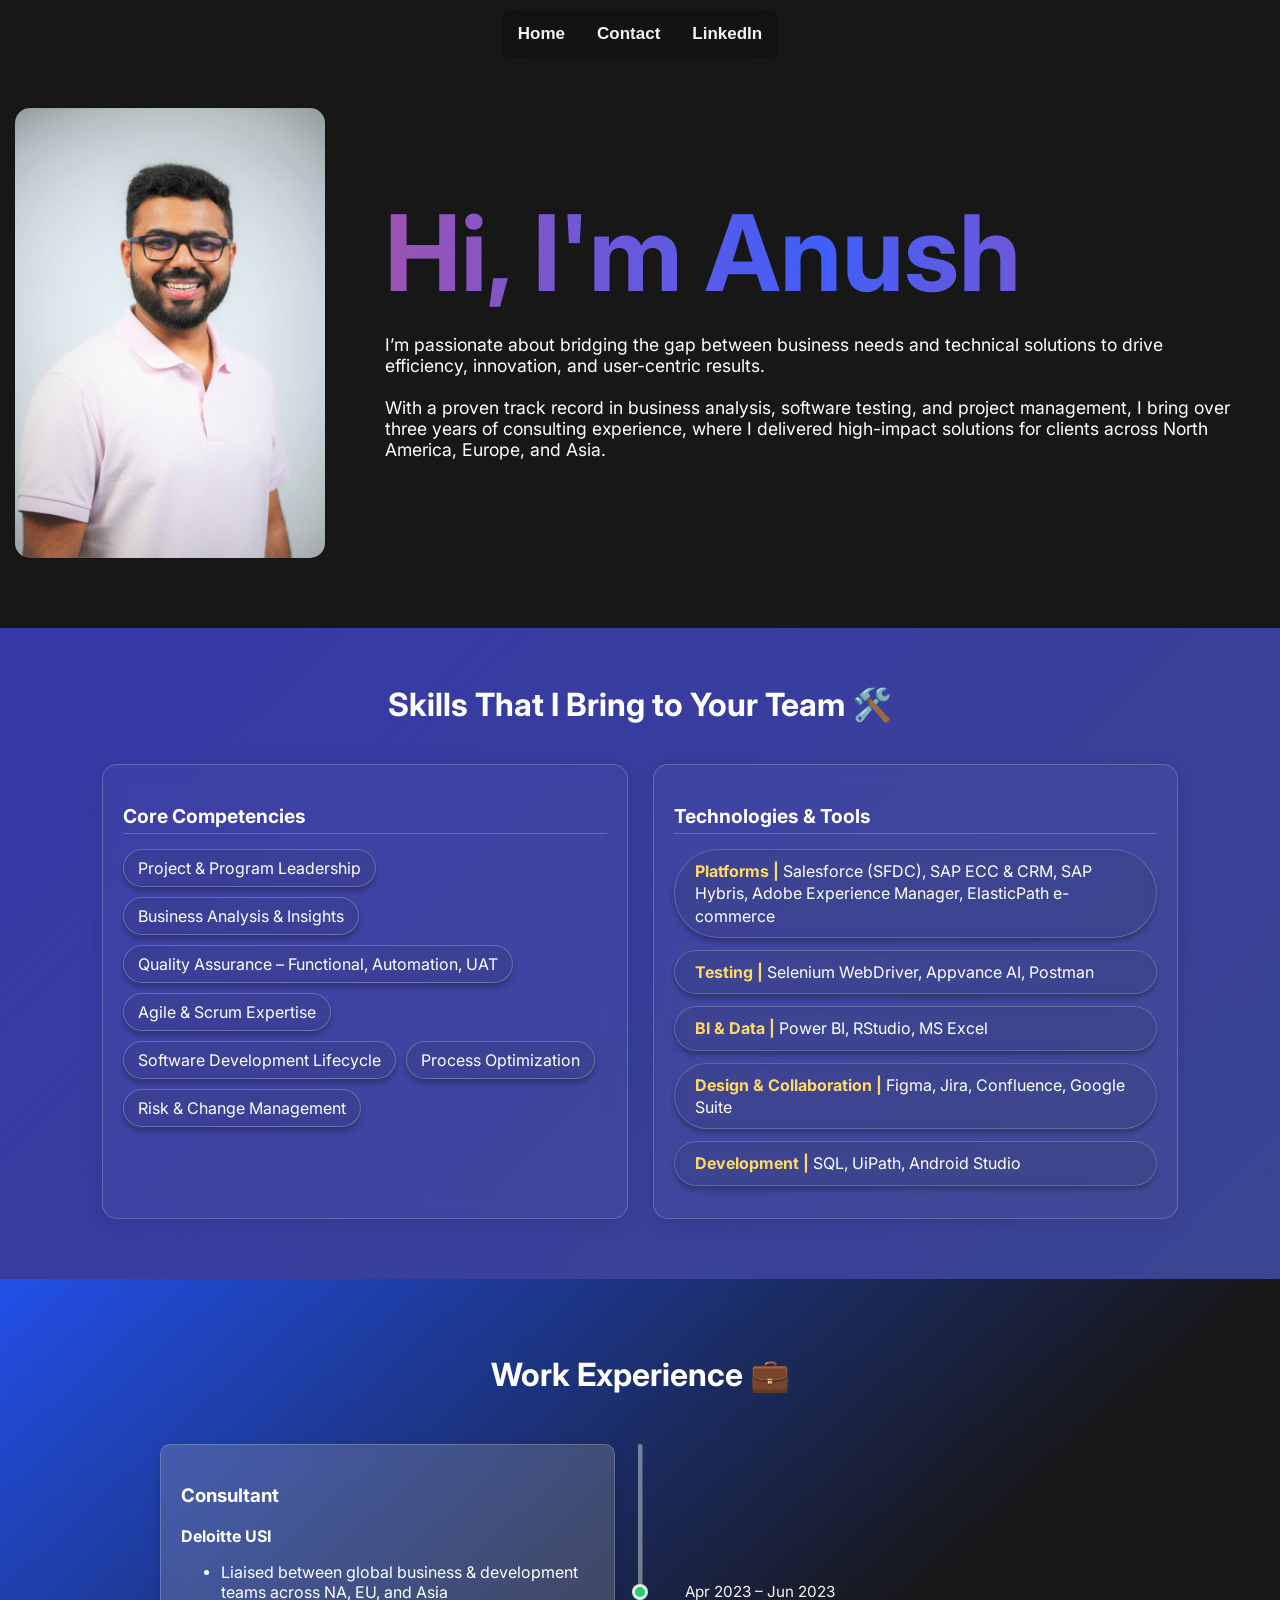
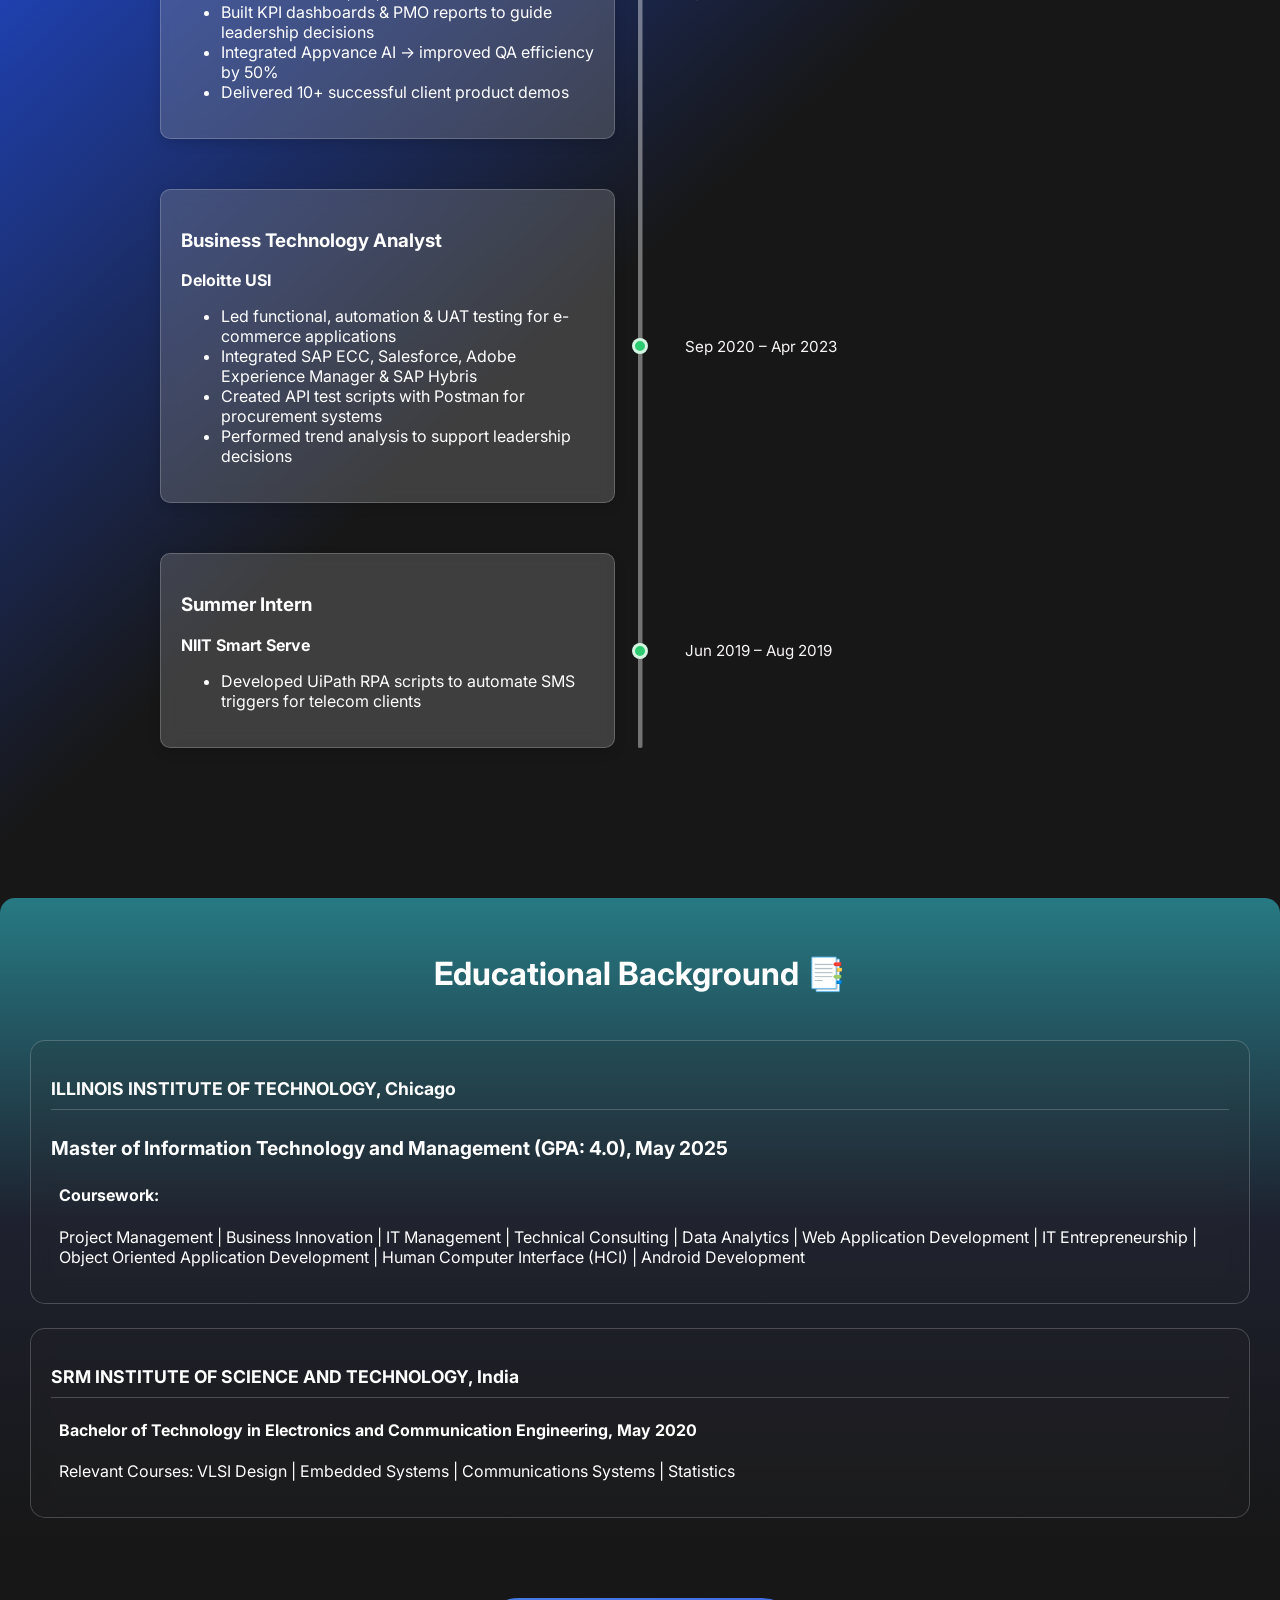
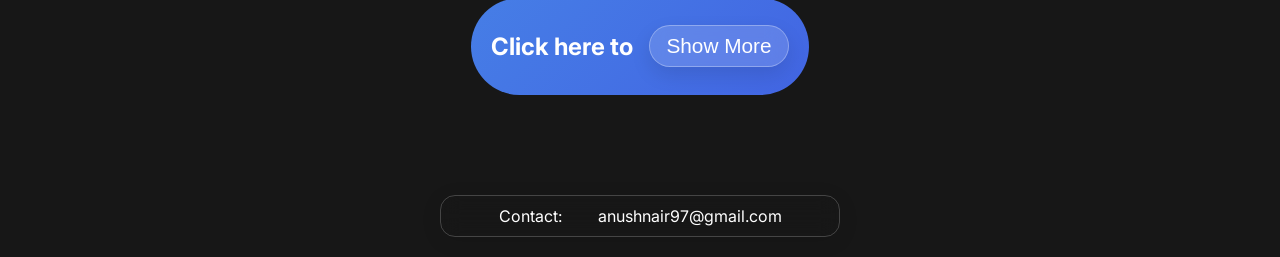
==== commit f4e882d7: "Add files via upload" ====
--- a/index.html
+++ b/index.html
@@ -1,122 +1,331 @@
-<!DOCTYPE html>
-<html lang="en" id="home">
-<head>
-    <meta charset="UTF-8">
-    <meta name="viewport" content="width=device-width, initial-scale=1.0">
-    <title>Anush B Nair</title>
-    <link href="style.css" rel="stylesheet">
-</head>
-<body>
-    <div class="topnav">
-        <a class="active" href="#home">Home</a>
-        <a href="#contact">Contact</a>
-        <a href="https://www.linkedin.com/in/anushbnair/" target="_blank">LinkedIn</a>
-    </div>
-    <div class="content">
-        <div class="container">
-            <img class="image1" src="image1.jpg" alt="image1">
-            <div class="myintroduction">
-                <h1 class="name" data-text="Anush B Nair"><strong>Anush B Nair</strong></h1>
-                 <p>Hi, I'm Anush — a passionate IT professional and graduate from Illinois Institute of Technology with a Master's in Information Technology and Management. With a proven track record in business analysis, software testing, and project management, I bring over three years of consulting experience from Deloitte, where I delivered high-impact solutions for clients across North America, Europe, and Asia.<br><br>I’m passionate about bridging the gap between business needs and technical solutions to drive efficiency, innovation, and user-centric results.</p>
-            </div>
-        </div>
-
-        <section class="workex">
-            <div class="workexcontainer">
-                <div class="workexintro">
-                    <h2>Work Experience</h2>
-                    <div class="we1">
-                        <h3>Consultant – Deloitte USI, Hyderabad, India</h3>
-                        <h5>Apr 2023 – Jun 2023</h5>
-                        <p> - Leveraged proven experience as a business analyst to act as the primary liaison between cross-functional business and development teams across North America, Europe, and Asia.</p>
-                        <p> - Collected, verified, and analysed operational and compliance data across international client accounts; supported project leadership decision-making by preparing KPI dashboards and PMO reports.</p>
-                        <p> - Authored comprehensive functional requirements with detailed technical acceptance criteria and managed user story development through JIRA and Confluence.</p>
-                        <p> - Led QA initiatives to integrate Appvance AI for automated regression testing, eliminating manual efforts and improving end-to-end testing efficiency by approximately 50%.</p>
-                        <p> - Delivered over 10 client-facing product demos, consistently receiving positive feedback, and contributing to timely, successful project rollouts.</p>
-                        <p> - Developed and maintained thorough technical documentation for software systems and APIs, ensuring clarity and ease of understanding for both internal teams and external stakeholders.</p>
-                    </div>
-                    <br>
-                    <div class="we2">
-                        <h3>Business Technology Analyst – Deloitte USI, Hyderabad, India</h3>
-                        <h5>Sep 2020 – Apr 2023</h5>
-                        <p> - Led testing for large-scale e-commerce applications, including functional, automation, and UAT testing.</p>
-                        <p> - Integrated systems such as SAP ECC, Salesforce, AEM, and SAP Hybris.</p>
-                        <p> - Conducted trend analysis and presented insights to leadership for decision-making.</p>
-                        <p> - Used Postman to create API test scripts for procurement systems.</p>
-                        <p> - Developed comprehensive test plans and test scripts</p>
-                    </div>
-                    <br>
-                    <div class="we3">
-                        <h3>Intern Engineer – NIIT Smart Serve, Gurugram, India</h3>
-                        <h5>Jun 2019 – Aug 2019</h5>
-                        <p> - Built RPA scripts using UiPath to automate SMS triggers for telecom clients.</p>
-                    </div>
-                </div>
-            </div>
-        </section>
-
-        <div class="skills">
-            <h2 class="skillheader"><strong>Skills that I bring to your team</strong></h2>
-
-            <div class="skill-sections">
-                <div class="core">
-                <h3>Core Competencies:</h3>
-                <ul>
-                    <li>Project & Program Management</li><br>
-                    <li>Business Analysis & Requirement Gathering</li><br>
-                    <li>QA (Functional, Automation, UAT)</li><br>
-                    <li>Agile & Scrum Methodologies</li><br>
-                    <li>Software Development Lifecycle (SDLC)</li><br>
-                    <li>Process Improvement and Optimization</li><br>
-                    <li>Risk and Change Management</li>
-                </ul>
-                </div>
-
-                <div class="technologies">
-                <h3>Technologies & Tools:</h3>
-                <ul>
-                    <li><strong>Platforms:</strong> Salesforce (SFDC), SAP ECC & CRM, SAP Hybris, Adobe Experience Manager, ElasticPath e-commerce</li><br>
-                    <li><strong>Testing:</strong> Selenium WebDriver, Appvance AI, Postman</li><br>
-                    <li><strong>BI & Data:</strong> Power BI, RStudio, MS Excel</li><br>
-                    <li><strong>Design & Collaboration:</strong> Figma, Jira, Confluence, Google Suite</li><br>
-                    <li><strong>Development:</strong> SQL, UiPath, Android Studio</li>
-                </ul>
-                </div>
-            </div>
-            
-        </div>
-
-<section class="eduback">
-            <div class="edubackcontainer">
-                <div class="eduintro">
-                    <h2>Educational Background</h2>
-                    <div class="iitc">
-                        <h3 class="iit">ILLINOIS INSTITUTE OF TECHNOLOGY, Chicago</h3>
-                        <h4 style="margin-left: 8px;"><em>Master of Information Technology and Management (GPA: 4.0), May 2025</em></h4>
-                        <h5 style="margin-left: 8px;">Coursework: </h5>
-                        <p style="margin-left: 8px;">Project Management | Business Innovation | IT Management | Technical Consulting | Data Analytics | Web Application Development | IT Entrepreneurship | Object Oriented Application Development | Human Computer Interface (HCI) | Android Development</p>
-                    </div>
-                    <br>
-                    <div class="srmi">
-                        <h3 class="srm">SRM INSTITUTE OF SCIENCE AND TECHNOLOGY, India</h3>
-                        <h4 style="margin-left: 8px;"><em>Bachelor of Technology in Electronics and Communication Engineering, May 2020</em></h4>
-                        <p style="margin-left: 8px;">Relevant Courses: VLSI Design | Embedded Systems | Communications Systems | Statistics</p>
-                    </div>
-                </div>
-            </div>
-        </section>
-
-
-        <div class="morecontainer">
-            <a class="more" href="projects.html">Projects, Certificates and Interests >></a>
-        </div>
-
-        <div class="contact">
-            <div id="contact">
-                <a href="#phone" class="inactiveLink">Contact:</a>
-                <a href="mailto:anushnair97@gmail.com">anushnair97@gmail.com</a>
-            </div>
-        </div>
-    </div>
-</body>
+<!DOCTYPE html>
+<html lang="en" id="home">
+<head>
+    <meta charset="UTF-8">
+    <meta name="viewport" content="width=device-width, initial-scale=1.0">
+    <title>Anush B Nair</title>
+    <link href="style.css" rel="stylesheet">
+    <link rel="preload" as="image" href="image1.jpg">
+    <link rel="preload" as="image" href="Certification.jpg">
+    <link href="https://fonts.googleapis.com/css2?family=Inter:wght@400;600;800&display=swap" rel="stylesheet">
+</head>
+<body>
+    <div class="topnav">
+        <a class="active" href="#home">Home</a>
+        <a href="#contact">Contact</a>
+        <a href="https://www.linkedin.com/in/anushbnair/" target="_blank">LinkedIn</a>
+    </div>
+    <div class="content">
+        <div class="container">
+            <img class="image1" src="image1.jpg" alt="image1">
+            <div class="myintroduction">
+                <h1 class="name" data-text="Anush B Nair"><strong>Hi, I'm Anush</strong></h1>
+                 <p>I’m passionate about bridging the gap between business needs and technical solutions to drive efficiency, innovation, and user-centric results. <br><br>With a proven track record in business analysis, software testing, and project management, I bring over three years of consulting experience, where I delivered high-impact solutions for clients across North America, Europe, and Asia.</p>
+            </div>
+        </div>
+
+
+        <section class="skills">
+        <h2 class="skillheader">Skills That I Bring to Your Team 🛠️</h2>
+        
+        <div class="skills-container">
+            <!-- Core Competencies -->
+            <div class="skill-card">
+                <h3>Core Competencies</h3>
+                <div class="core-bubbles">
+                    <span class="bubble">Project & Program Leadership</span>
+                    <span class="bubble">Business Analysis & Insights</span>
+                    <span class="bubble">Quality Assurance – Functional, Automation, UAT</span>
+                    <span class="bubble">Agile & Scrum Expertise</span>
+                    <span class="bubble">Software Development Lifecycle</span>
+                    <span class="bubble">Process Optimization</span>
+                    <span class="bubble">Risk & Change Management</span>
+                </div>
+            </div>
+
+            <!-- Technologies & Tools -->
+            <div class="skill-card">
+            <h3>Technologies & Tools</h3>
+            <ul>
+                <li><strong>Platforms |</strong> Salesforce (SFDC), SAP ECC & CRM, SAP Hybris, Adobe Experience Manager, ElasticPath e-commerce</li>
+                <li><strong>Testing |</strong> Selenium WebDriver, Appvance AI, Postman</li>
+                <li><strong>BI & Data |</strong> Power BI, RStudio, MS Excel</li>
+                <li><strong>Design & Collaboration |</strong> Figma, Jira, Confluence, Google Suite</li>
+                <li><strong>Development |</strong> SQL, UiPath, Android Studio</li>
+            </ul>
+            </div>
+        </div>
+        </section>
+
+
+        <section id="work-experience" class="workex">
+  <h2>Work Experience 💼</h2>
+  <div class="timeline">
+
+    <div class="timeline-item">
+      <div class="work-card">
+        <h3>Consultant</h3>
+        <p class="company"><strong>Deloitte USI</strong></p>
+        <ul>
+          <li>Liaised between global business & development teams across NA, EU, and Asia</li>
+          <li>Built KPI dashboards & PMO reports to guide leadership decisions</li>
+          <li>Integrated Appvance AI → improved QA efficiency by 50%</li>
+          <li>Delivered 10+ successful client product demos</li>
+        </ul>
+      </div>
+
+      <div class="timeline-center">
+        <span class="timeline-dot"></span>
+      </div>
+
+      <div class="date-box">
+        <p>Apr 2023 – Jun 2023</p>
+      </div>
+    </div>
+
+    <div class="timeline-item">
+      <div class="work-card">
+        <h3>Business Technology Analyst</h3>
+        <p class="company"><strong>Deloitte USI</strong></p>
+        <ul>
+          <li>Led functional, automation & UAT testing for e-commerce applications</li>
+          <li>Integrated SAP ECC, Salesforce, Adobe Experience Manager & SAP Hybris</li>
+          <li>Created API test scripts with Postman for procurement systems</li>
+          <li>Performed trend analysis to support leadership decisions</li>
+        </ul>
+      </div>
+
+      <div class="timeline-center">
+        <span class="timeline-dot"></span>
+      </div>
+
+      <div class="date-box">
+        <p>Sep 2020 – Apr 2023</p>
+      </div>
+    </div>
+
+    <div class="timeline-item">
+      <div class="work-card">
+        <h3>Summer Intern</h3>
+        <p class="company"><strong>NIIT Smart Serve</strong></p>
+        <ul>
+          <li>Developed UiPath RPA scripts to automate SMS triggers for telecom clients</li>
+        </ul>
+      </div>
+
+      <div class="timeline-center">
+        <span class="timeline-dot"></span>
+      </div>
+
+      <div class="date-box">
+        <p>Jun 2019 – Aug 2019</p>
+      </div>
+    </div>
+
+  </div>
+</section>
+
+
+
+
+
+        
+
+        <section class="eduback">
+            <div class="edubackcontainer">
+                <div class="eduintro">
+                    <h2 class="edheader">Educational Background 📑</h2>
+                    <div class="iitc">
+                        <h3 class="iit">ILLINOIS INSTITUTE OF TECHNOLOGY, Chicago</h3>
+                        <h4 s">Master of Information Technology and Management (GPA: 4.0), May 2025</h4>
+                        <h4 style="margin-left: 8px;font-size: 1rem;">Coursework: </h4>
+                        <p style="margin-left: 8px; font-size: 1rem;">Project Management | Business Innovation | IT Management | Technical Consulting | Data Analytics | Web Application Development | IT Entrepreneurship | Object Oriented Application Development | Human Computer Interface (HCI) | Android Development</p>
+                    </div>
+                    <br>
+                    <div class="srmi">
+                        <h3 class="srm">SRM INSTITUTE OF SCIENCE AND TECHNOLOGY, India</h3>
+                        <h4 style="margin-left: 8px;font-size: 1rem;">Bachelor of Technology in Electronics and Communication Engineering, May 2020</h4>
+                        <p style="margin-left: 8px;font-size: 1rem;">Relevant Courses: VLSI Design | Embedded Systems | Communications Systems | Statistics</p>
+                    </div>
+                </div>
+            </div>
+        </section>
+
+        
+        <section class="more">
+            <h3 class="showmore">Click here to</h3>
+            <button class="toggle-btn" id="toggleButton">Show More</button>
+        </section>
+
+        <div id="content" class="hidden-content">
+
+
+
+
+
+
+
+            <div class="mcontent">    
+                <h1 class="certheader">Certification</h1>
+                <div class="certcontainer">
+                    <div class="certimage">
+                        <img class="certimg" src="Certification.jpg" alt="certification">
+                    </div>
+                </div>
+                <section class="prj">
+                    <div class="projectcontainer">
+                        <div class="projects">
+                            <h2 style="text-align: center; font-size: 2rem;">Academic Projects</h2>
+                            <div class="prj1">
+                                <h3>US Car Accidents Analysis</h3>
+                                <h4 style="margin-left: 8px;"><em>RStudio - Data analytics - Critical Analysis - Data Cleaning</em></h4>
+                                <ul>
+                                    <li>Analysed the data of 600,000 accidents over the years to identify accident trends and hotspots</li>
+                                    <li>Developed a regression model to predict future accident-prone areas based on accident hotspots, weather factor, road-type, etc.</li>
+                                </ul>
+                            </div>
+                            <div class="prj2">
+                                <h3>Verde Business Proposal</h3>
+                                <h4 style="margin-left: 8px;"><em> Business Development - IT Entrepreneurship - Market Analysis - Project Management</em></h4>
+                                <ul>
+                                    <li>Created a complete end-to-end business plan for Verde, a sustainable premium online store. Used key marketing metrics to determine market segment and potential customers</li>
+                                    <li>Proposed a TAM of $4.5 billion and developed high-level product specification</li>
+                                </ul>
+                            </div>
+                            <div class="prj3">
+                                <h3>CorpEvent Android App</h3>
+                                <h4 style="margin-left: 8px;"><em>Android Studio - App Development - UI/UX - HCI</em></h4>
+                                <ul>
+                                    <li>Developed an android app that allows corporate employees to easily find and book locations for corporate events</li>
+                                </ul>
+                            </div>
+                        </div>
+                    </div>
+                </section>
+                <section class="personalprj">
+                    <div class="uiwork">
+                        <h2 class="uiheader">UI Works</h2>
+                        <div class="gif1">
+                            <img src="TipCalculator.gif" alt="Tip Calculator" loading="lazy">
+                        </div>
+                        <div class="gif2">
+                            <img src="AndroidApp.gif" alt="Android App" loading="lazy">
+                        </div>
+                        <div class="gif3">
+                            <img src="SunriseSunset.gif" alt="Sunrise Sunset Dashboard" loading="lazy">
+                        </div>
+                    </div>
+                </section>
+                
+                <section class="awards">
+                    <div class="awards-container">
+                        <h2 class="awards-header">Awards</h2>
+                        <div class="award-content">
+                            <div class="award-image">
+                                <img src="Award.png" alt="Deloitte Award">
+                            </div>
+                            <div class="award-text">
+                            <p><strong>Received 3× Deloitte Performance Awards</strong></p>
+                            <p class="award-sub">Recognized for excellence in delivery, innovation, and client success across multiple quarters.</p>
+                            </div>
+                        </div>
+                    </div>
+                </section>
+                <section class="interests">
+                    <div class="interests-container">
+                        <h2 class="interests-header">Interests</h2>
+                        <div class="interest-list">
+                            <div class="interest-card">Formula 1</div>
+                            <div class="interest-card">Tech Journalism</div>
+                            <div class="interest-card">PC Gaming</div>
+                            <div class="interest-card">Karting</div>
+                            <div class="interest-card">Tutoring</div>
+                            <div class="interest-card">UI Design</div>
+                            <div class="interest-card">Performance Vehicles</div>
+                        </div>
+                    </div>
+                </section>
+            </div>
+            <!-- Bottom toggle button -->
+            <div class="bottom-toggle-container">
+                <button class="toggle-btn" id="toggleButtonBottom">Show Less</button>
+            </div>
+
+
+
+
+
+        </div>
+
+
+
+        <div class="contact">
+            <div id="contact">
+                <a href="#phone" class="inactiveLink">Contact:</a>
+                <a href="mailto:anushnair97@gmail.com">anushnair97@gmail.com</a>
+            </div>
+        </div>
+    </div>
+
+    <script>
+        const toggleBtn = document.getElementById('toggleButton');
+const toggleBtnBottom = document.getElementById('toggleButtonBottom');
+const content = document.getElementById('content');
+const duration = 400; // match CSS transition time
+const scrollOffset = 500; // pixels to scroll down slightly
+
+// Function to collapse
+function collapseContent() {
+    content.classList.add('hiding');
+    content.style.maxHeight = content.scrollHeight + 'px';
+    requestAnimationFrame(() => {
+        content.style.maxHeight = '0px';
+        content.classList.remove('show');
+    });
+    setTimeout(() => {
+        content.classList.remove('hiding');
+    }, duration);
+    toggleBtn.textContent = 'Show More';
+}
+
+// Function to expand
+function expandContent() {
+    content.classList.add('show', 'showing');
+    content.style.maxHeight = content.scrollHeight + 'px';
+    setTimeout(() => {
+        content.style.maxHeight = 'none';
+        content.classList.remove('showing');
+    }, duration);
+    toggleBtn.textContent = 'Show Less';
+
+    // Slight scroll down to reveal the hidden section
+    setTimeout(() => {
+        window.scrollBy({ top: scrollOffset, behavior: 'smooth' });
+    }, 50); // small delay to start scroll after expansion begins
+}
+
+// Top toggle button
+toggleBtn.addEventListener('click', function () {
+    if (content.classList.contains('show')) {
+        collapseContent();
+    } else {
+        expandContent();
+    }
+});
+
+// Bottom close button
+toggleBtnBottom.addEventListener('click', () => {
+    if (content.classList.contains('show')) {
+        collapseContent();
+    }
+    // Scroll to top button
+    toggleBtn.scrollIntoView({ behavior: 'smooth', block: 'start' });
+});
+
+
+</script>
+
+
+
+</body>
 </html>
--- a/style.css
+++ b/style.css
@@ -1,636 +1,934 @@
-/* common for all pages */
-
-html {
-      scroll-behavior: smooth;
-    }
-    * {
-      box-sizing: border-box;
-    }
-
-    body {
-      margin: 0;
-      font-family: Arial, Helvetica, sans-serif;
-      background: black;
-    }
-
-    .content {
-      animation: drop-in 1s ease 200ms backwards;
-    }
-
-    @keyframes drop-in {
-      from {
-        opacity: 0;
-        transform: translateY(-100px);
-      }
-      to {
-        opacity: 1;
-        transform: translate(0px);
-      }
-    }
-
-    .topnav {
-      background-color: rgba(0, 0, 0, 0.268);
-      width: 100%;
-      max-width: 1000px;
-      display: flex;
-      align-items: center;
-      justify-content: center;
-      margin: auto;
-      border-bottom-left-radius: 8px;
-      border-bottom-right-radius: 8px;
-      position: sticky;
-      top: 0;
-      z-index: 100;
-      transition: all 0.3s ease-in-out;
-      flex-wrap: wrap;
-    }
-
-    .topnav a {
-      color: #f2f2f2;
-      text-align: center;
-      padding: 14px 16px;
-      text-decoration: none;
-      font-size: 17px;
-      font-weight: bold;
-      text-shadow: rgb(0, 0, 0);
-      transition: all 0.3s ease-in-out;
-      flex: 1 1 33%;
-    }
-
-    .topnav a:hover {
-      background-color: #ddd;
-      color: black;
-      border-bottom-left-radius: 8px;
-      border-bottom-right-radius: 8px;
-    }
-
-    img.image1 {
-      width: 100%;
-      height: auto;
-      max-height: 450px;
-      max-width: 310px;
-      border-radius: 15px;
-      transition: all 0.3s ease-in-out;
-    }
-
-    @media (min-width: 769px) {
-  img.image1 {
-    margin-right: 40px; /* Adjust as needed */
-  }
-
-  .myintroduction {
-    padding-left: 0;
-  }
-}
-
-    .container {
-      display: flex;
-      flex-direction: row;
-      flex-wrap: wrap;
-      align-items: center;
-      justify-content: center;
-      padding: 10px;
-      color: white;
-      width: 100%;
-      max-width: 1000px;
-      margin: auto;
-      margin-top: 80px;
-      margin-bottom: 80px;
-      transition: all 0.3s ease-in-out;
-    }
-
-    .name {
-      font-size: 400%;
-      font-weight: bold;
-      background: radial-gradient(circle, rgba(63, 94, 251, 1), rgba(252, 70, 107, 1));
-      background-size: 200% 200%;
-      background-position: center;
-      -webkit-background-clip: text;
-      background-clip: text;
-      color: transparent;
-      transition: background-position 0.8s ease-in-out, background 0.8s ease-in-out;
-    }
-
-    .name:hover {
-      background: radial-gradient(circle, rgba(252, 70, 107, 1) 0%, rgba(63, 94, 251, 1) 100%);
-      background-size: 200% 200%;
-      -webkit-background-clip: text;
-      background-clip: text;
-      color: transparent;
-      background-position: right;
-    }
-
-    .myintroduction {
-      font-size: larger;
-      font-weight: 400;
-      padding: 20px;
-      max-width: 600px;
-    }
-
-    .edback, .workex {
-      padding: 60px 20px;
-      width: 100%;
-      margin: auto;
-    }
-
-    .edubackcontainer, .workexcontainer {
-      display: flex;
-      flex-direction: column;
-      background-color: black;
-      color: white;
-      border-radius: 15px;
-      border: 2px solid white;
-      padding: 30px;
-      width: 100%;
-      max-width: 1000px;
-      margin: auto;
-      font-size: larger;
-      transition: all 0.3s ease-in-out;
-    }
-
-    .edubackcontainer{
-      margin-top: 60px;
-    }
-
-    .workex{
-      padding-top: 0px;
-    }
-
-    .edubackcontainer:hover, .workexcontainer:hover {
-      border-radius: 30px;
-    }
-
-    .iitc, .srmi, .we1, .we2, .we3 {
-      color: white;
-      padding: 20px;
-      border-radius: 15px;
-      transition: all 0.3s ease-in-out;
-    }
-
-    .iitc {
-      background-color: rgba(252, 70, 107, 1);
-    }
-
-    .srmi {
-      background-color: rgba(63, 94, 251, 1);
-    }
-
-    .we1:hover {
-      background-color: rgba(99, 89, 223, 1);
-    }
-
-    .we2:hover {
-      background-color: rgba(148, 83, 186, 1);
-    }
-
-    .we3:hover {
-      background-color: rgba(224, 74, 128, 1);
-    }
-
-    .we1{
-      border-left: solid 1px rgba(99, 89, 223, 1);
-      border-bottom: solid 1px rgba(99, 89, 223, 1);
-    }
-    
-    .we2{
-      border-left: solid 1px rgba(148, 83, 186, 1);
-      border-bottom: solid 1px rgba(148, 83, 186, 1);
-    }
-    
-    .we3 {
-      border-left: solid 1px rgba(224, 74, 128, 1);
-      border-bottom: solid 1px rgba(224, 74, 128, 1);
-    }
-
-    .skills {
-      display: flex;
-      flex-direction: column;
-      align-items: center;
-      color: white;
-      background: radial-gradient(circle, rgba(63, 94, 251, 1), rgba(252, 70, 107, 1));
-      padding: 30px 20px;
-      width: 100%;
-      max-width: 1000px;
-      margin: auto;
-      border-radius: 15px;
-      font-size: large;
-      transition: all 0.3s ease-in-out;
-    }
-
-    .skills:hover {
-      border-radius: 30px;
-      transform: scale(0.99);
-    }
-
-    .skillheader {
-      font-size: x-large;
-      text-align: center;
-      margin-bottom: 30px;
-    }
-
-    .skill-sections {
-      display: flex;
-      flex-wrap: wrap;
-      justify-content: space-between;
-      gap: 20px;
-      width: 100%;
-    }
-
-    .core, .technologies {
-      flex: 1 1 300px;
-    }
-
-    .core {
-      padding-right: 20px;
-      border-right: 2px solid white;
-    }
-
-    .technologies {
-      padding-left: 20px;
-    }
-
-    .morecontainer {
-      display: flex;
-      justify-content: center;
-      margin-bottom: 60px;
-    }
-
-    .more {
-      text-decoration: none;
-      color: white;
-      font-weight: bold;
-      font-size: xx-large;
-      border: 2px solid white;
-      padding: 10px 20px;
-      margin-top: 60px;
-      border-radius: 15px;
-      transition: 0.3s ease-in-out;
-    }
-
-    .more:hover {
-      background-color: white;
-      color: #3f5efb;
-    }
-
-    .contact {
-      display: flex;
-      flex-direction: column;
-      align-items: center;
-      padding: 10px;
-      width: 100%;
-      max-width: 1000px;
-      background: radial-gradient(circle, rgb(164, 70, 252), rgba(63, 94, 251, 1));
-      border: 1px solid lightgray;
-      border-radius: 30px;
-      margin: 100px auto 70px;
-    }
-
-    .contact a {
-      color: white;
-      text-align: center;
-      padding: 14px 16px;
-      text-decoration: none;
-      font-size: 17px;
-    }
-
-    .inactiveLink {
-      pointer-events: none;
-      cursor: default;
-    }
-
-    @media (max-width: 768px) {
-      .container {
-        flex-direction: column;
-        text-align: center;
-      }
-      .myintroduction {
-        padding: 20px;
-      }
-      .core {
-        padding-right: 0;
-        border-right: none;
-        border-bottom: 2px solid white;
-        padding-bottom: 20px;
-      }
-      .technologies {
-        padding-left: 0;
-        padding-top: 20px;
-      }
-    }
-
-
-
-
-
-/* My Story page styles */
-
-
-
-
-
-
-  .certcontainer{
-  align-items: center;
-  justify-content: center;
-  display: grid;
-  display: grid;
-  grid-auto-rows: minmax(50px, auto);
-  gap: 40px;
-  color: white;
-  border: 2px solid white;
-  border-radius: 15px;
-  padding: 50px;
-  max-width: 1000px;
-  margin: auto;
-  margin-bottom: 60px;
-  margin-top: 0px;
-  font-size: larger;
-  background: rgb(252,70,107);
-  background: linear-gradient(90deg, rgba(252,70,107,1) 0%, rgba(63,94,251,1) 50%, rgba(63,94,251,1) 100%);
-  transition: background-position 0.8s ease-in-out, background 0.8s ease-in-out;
-  background-size: 200% 200%;
-  -webkit-transition: all 0.3s ease-in-out;
-            transition: all 0.3s ease-in-out;
-  }
-
-
-.certcontainer:hover {
-  background: radial-gradient(circle,rgba(252, 70, 107, 1) 0%, rgba(63, 94, 251, 1) 100%);
-  background-size: 200% 200%;
-  background-position: right;
-  border-radius: 30px;
-  transition: background-position 0.8s ease-in-out, background 0.8s ease-in-out;
-  -webkit-transition: all 0.3s ease-in-out;
-            transition: all 0.3s ease-in-out;
-}
-
-  .certimage{
-  grid-row: span 2;
-  }
-
-  .certimg{
-    width: 100%;
-    height: auto;
-    max-width: 800px;
-    border-radius: 15px;
-    
-  }
-
-  .certheader{
-  font-size: 200%;
-  margin: auto;
-  max-width: 800px;
-  padding: 50px;
-  margin-top: 80px;
-  padding-bottom: 20px;
-  padding-top: 20px;
-  margin-bottom: 0px;
-  color: white;
-  background-color: black;
-  border: 2px solid white;
-  border-bottom: 0px;
-  border-top-left-radius: 15px;
-  border-top-right-radius: 15px;
-  }
-
-  .projectcontainer{  
-    display: flex;
-    align-items: start;
-    justify-content: start;
-    background-color: black;
-    color:white;
-    border-radius: 15px;
-    border: 1px solid white;
-    border-width: 2px;
-    padding: 50px;
-    width:100%;
-    max-width: 1000px;
-    margin: auto;
-    font-size: larger;
-    -webkit-transition: all 0.3s ease-in-out;
-            transition: all 0.3s ease-in-out;
-  }
-
-  .projectcontainer:hover{
-    border-radius: 30px;
-    -webkit-transition: all 0.3s ease-in-out;
-            transition: all 0.3s ease-in-out;
-  }
-
-  .prj1{
-    color:white;
-    padding: 20px;
-    border-radius: 15px;
-    border-left: solid 1px rgba(252, 70, 107, 100);
-    -webkit-transition: all 0.3s ease-in-out;
-            transition: all 0.3s ease-in-out;
-  }
-
-  .prj1:hover{
-    background-color: rgba(252, 70, 107, 100);
-  }
-
-  .prj2{
-    color:white;
-    padding: 20px;
-    border-radius: 15px;
-    border-left: solid 1px rgba(63, 94, 251, 1);
-    -webkit-transition: all 0.3s ease-in-out;
-            transition: all 0.3s ease-in-out;
-  }
-
-  .prj2:hover{
-    background-color: rgba(63, 94, 251, 1);
-  }
-
-  .prj3{
-    color:white;
-    padding: 20px;
-    border-radius: 15px;
-    border-left: solid 1px rgba(99, 89, 223, 100);
-    -webkit-transition: all 0.3s ease-in-out;
-            transition: all 0.3s ease-in-out;
-  }
-
-  .prj3:hover{
-    background-color: rgba(99, 89, 223, 100);
-  }
-
-
-  .personalprj {
-  width: 100%;
-  max-width: 1000px;
-  margin: auto;
-  margin-top: 60px;
-  background-color: black;
-  color: white;
-  border-radius: 15px;
-  border: 2px solid white;
-  padding: 50px;
-  transition: all 0.3s ease-in-out;
-}
-
-.personalprj:hover {
-  border-radius: 30px;
-}
-
-.uiheader {
-  text-align: center;
-  font-size: 2em;
-  margin-bottom: 30px;
-}
-
-.uiwork {
-  display: flex;
-  flex-wrap: wrap;
-  justify-content: space-between;
-  gap: 20px;
-}
-
-.gif1, .gif2, .gif3 {
-  flex: 1 1 30%;
-  min-width: 250px;
-  border-radius: 15px;
-  overflow: hidden;
-  transition: all 0.3s ease-in-out;
-  background-color: #1a1a1a;
-  padding: 10px;
-}
-
-.gif1:hover{
-  background-color: rgba(99, 89, 223, 100);
-}
-.gif2:hover{
-  background-color: rgba(63, 94, 251, 1);
-}
-.gif3:hover {
-  background-color: rgba(252, 70, 107, 100);
-}
-
-.gif1 img,
-.gif2 img,
-.gif3 img {
-  width: 100%;
-  height: auto;
-  border-radius: 10px;
-  display: block;
-}
-
-.interests {
-  width: 100%;
-  max-width: 1000px;
-  margin: 60px auto;
-  background-color: black;
-  color: white;
-  border-radius: 15px;
-  border: 2px solid white;
-  padding: 50px;
-  transition: all 0.3s ease-in-out;
-}
-
-.interests:hover {
-  border-radius: 30px;
-}
-
-.interests-header {
-  text-align: center;
-  font-size: 2em;
-  margin-bottom: 30px;
-}
-
-.interest-list {
-  display: flex;
-  flex-wrap: wrap;
-  gap: 20px;
-  justify-content: center;
-}
-
-.interest-card {
-  background: linear-gradient(135deg, #3F5EFB, #FC466B);
-  padding: 15px 25px;
-  border-radius: 20px;
-  font-size: 1.1em;
-  font-weight: bold;
-  white-space: nowrap;
-  color: white;
-  transition: transform 0.3s ease, background 0.4s ease;
-  box-shadow: 0 4px 12px rgba(0, 0, 0, 0.4);
-  cursor: default;
-}
-
-.interest-card:hover {
-  transform: scale(1.1) rotate(-1deg);
-  background: linear-gradient(135deg, #FC466B, #3F5EFB);
-}
-
-.awards {
-  width: 100%;
-  max-width: 1000px;
-  margin: 60px auto;
-  background-color: black;
-  color: white;
-  border-radius: 15px;
-  border: 2px solid white;
-  padding: 50px;
-  transition: all 0.3s ease-in-out;
-}
-
-.awards:hover {
-  border-radius: 30px;
-}
-
-.awards-header {
-  text-align: center;
-  font-size: 2em;
-  margin-bottom: 30px;
-}
-
-.award-content {
-  display: flex;
-  flex-direction: row;
-  align-items: center;
-  justify-content: space-between;
-  flex-wrap: wrap;
-  gap: 30px;
-}
-
-.award-image img {
-  width: 100%;
-  max-width: 400px;
-  height: auto;
-  border-radius: 15px;
-  border: 2px solid white;
-  box-shadow: 0 4px 20px rgba(255, 255, 255, 0.3);
-  transition: transform 0.4s ease-in-out;
-}
-
-.award-image img:hover {
-  transform: scale(1.03);
-}
-
-.award-text {
-  flex: 1;
-  min-width: 250px;
-  font-size: 1.2em;
-  text-align: left;
-}
-
-.award-sub {
-  font-size: 0.95em;
-  font-style: italic;
-  color: #ddd;
-  margin-top: 10px;
-}
-
-/* Make image and text stack vertically on smaller screens */
-@media (max-width: 768px) {
-  .award-content {
-    flex-direction: column;
-    align-items: center;
-    text-align: center;
-  }
-
-  .award-text {
-    text-align: center;
-  }
-}
+/* common for all pages */
+
+html {
+      scroll-behavior: smooth;
+    }
+    * {
+      box-sizing: border-box;
+    }
+
+    body {
+      margin: 0;
+      font-family: 'Inter', sans-serif;
+      background: rgb(23, 23, 23);
+    }
+
+    .content {
+      animation: drop-in 1s ease 200ms backwards;
+    }
+
+    @keyframes drop-in {
+      from {
+        opacity: 0;
+        transform: translateY(-100px);
+      }
+      to {
+        opacity: 1;
+        transform: translate(0px);
+      }
+    }
+
+    .topnav {
+      backdrop-filter: blur(10px);
+      background: rgba(6, 6, 6, 0.2);
+      font-family:'Segoe UI', Tahoma, Geneva, Verdana, sans-serif;
+      font-size: 0.8rem;
+      width: 100%;
+      max-width: fit-content;
+      display: flex;
+      align-items: center;
+      justify-content: center;
+      margin: auto;
+      margin-top: 10px;
+      border-radius: 8px;
+      position: sticky;
+      top: 3px;
+      z-index: 100;
+      transition: all 0.3s ease-in-out;
+      flex-wrap: wrap;
+    }
+
+    .topnav a {
+      color: #f2f2f2;
+      text-align: center;
+      padding: 14px 16px;
+      text-decoration: none;
+      font-size: 17px;
+      font-weight: bold;
+      text-shadow: rgb(0, 0, 0);
+      transition: all 0.3s ease-in-out;
+      flex: 1 1 1 33%;
+    }
+
+    .topnav a:hover {
+      background-color: #ddd;
+      color: black;
+      border-radius: 8px;
+      padding: 10px;
+      margin-left: 3px;
+      margin-right: 3px;
+    }
+
+    img.image1 {
+      width: 100%;
+      height: auto;
+      max-height: 450px;
+      max-width: 310px;
+      border-radius: 15px;
+      transition: all 0.3s ease-in-out;
+    }
+
+    @media (min-width: 769px) {
+  img.image1 {
+    margin-right: 40px; /* Adjust as needed */
+  }
+
+  .myintroduction {
+    padding-left: 0;
+  }
+}
+
+    .container {
+      display: flex;
+      flex-direction: row;
+      flex-wrap: wrap;
+      align-items: center;
+      justify-content: center;
+      padding: 10px;
+      border-radius: 15px;
+      color: white;
+      width: 100%;
+      max-width: 1300px;
+      margin: auto;
+      margin-top: 40px;
+      margin-bottom: 60px;
+      transition: all 0.3s ease-in-out;
+    }
+
+    .name {
+      font-size: 600%;
+      font-weight: bold;
+      background: radial-gradient(circle, rgba(63, 94, 251, 1), rgba(252, 70, 107, 1));
+      background-size: 200% 200%;
+      margin-top: 0px;
+      margin-bottom: 0px;
+      background-position: center;
+      -webkit-background-clip: text;
+      background-clip: text;
+      color: transparent;
+      transition: background-position 0.8s ease-in-out, background 0.8s ease-in-out;
+    }
+
+
+    .myintroduction {
+      font-size: 1.1rem;
+      font-weight: 400;
+      padding: 20px;
+      max-width: 900px;
+    }
+
+
+
+.workex {
+  padding: 50px 10%;
+  /*background-color: var(--bg, rgb(211, 220, 225));*/
+  background-image: linear-gradient(to right bottom, #2250e8, rgb(23, 23, 23), rgb(23, 23, 23));
+}
+
+.workex h2 {
+  font-size: 2rem;
+  text-align: center;
+  margin-bottom: 50px;
+  color: var(--accent, #444);
+  color: white;
+}
+/*
+.timeline {
+  position: relative;
+  max-width: 1000px;
+  margin: auto;
+  padding: 0 20px;
+}
+
+.timeline::before {
+  content: "";
+  position: absolute;
+  left: 50%;
+  top: 0;
+  transform: translateX(-50%);
+  width: 4px;
+  height: 100%;
+  background: rgba(255, 255, 255, 0.4);
+  backdrop-filter: blur(4px);
+  border-radius: 2px;
+}
+
+.timeline-item {
+  display: flex;
+  align-items: flex-start;
+  position: relative;
+  margin-bottom: 50px;
+}
+
+.timeline-dot {
+  position: absolute;
+  left: 50%;
+  top: 20px;
+  transform: translateX(-50%);
+  width: 16px;
+  height: 16px;
+  background: #2ecc71;
+  border-radius: 50%;
+  z-index: 1;
+  border: 3px solid rgba(255, 255, 255, 0.8);
+}
+
+.work-card {
+  background: rgba(173, 172, 172, 0.258);
+  backdrop-filter: blur(8px);
+  -webkit-backdrop-filter: blur(8px);
+  border: 1px solid rgba(255, 255, 255, 0.2);
+  color: white;
+  border-radius: 10px;
+  padding: 20px;
+  margin-right: auto;
+  max-width: 45%;
+  box-shadow: 0 4px 12px rgba(0, 0, 0, 0.15);
+  transition: all 0.2s ease-in-out;
+}
+
+.work-card:hover{
+  transform: translateY(-5px);
+  box-shadow: 0 8px 30px rgba(0,0,0,0.15);
+}
+
+.date-box {
+  position: absolute;
+  left: calc(50% + 30px); 
+  top: 20px;
+  font-size: 0.95rem;
+  color: var(--muted, #666);
+  color: white;
+  white-space: nowrap;
+}
+
+
+@media (max-width: 768px) {
+  .timeline::before {
+    left: 20px;
+  }
+  .timeline-dot {
+    left: 20px;
+  }
+  .work-card {
+    max-width: 100%;
+    margin-left: 40px;
+  }
+  .date-box {
+    position: static;
+    margin-left: 40px;
+    margin-top: 5px;
+  }
+}*/
+
+
+
+.timeline {
+  max-width: 1000px;
+  margin: auto;
+  padding: 0 20px;
+}
+
+.timeline-item {
+  display: grid;
+  grid-template-columns: 1fr 50px 1fr;
+  align-items: center;
+  position: relative;
+  margin-bottom: 50px;
+}
+
+/* Center line */
+.timeline {
+  max-width: 1000px;
+  margin: auto;
+  padding: 0 20px;
+  position: relative; /* anchor for the center line */
+}
+
+.timeline::before {
+  content: "";
+  position: absolute;
+  left: 50%;
+  top: 0;
+  transform: translateX(-50%);
+  width: 5px;
+  height: 100%;
+  background: rgba(255, 255, 255, 0.404);
+  backdrop-filter: blur(4px);
+  border-radius: 2px;
+}
+
+.timeline-center {
+  position: relative;
+  display: flex;
+  justify-content: center;
+}
+
+.timeline-dot {
+  width: 16px;
+  height: 16px;
+  background: #2ecc71;
+  border-radius: 50%;
+  border: 3px solid rgba(255, 255, 255, 0.8);
+  z-index: 1;
+}
+
+/* Card style */
+.work-card {
+  background: rgba(173, 172, 172, 0.258);
+  backdrop-filter: blur(8px);
+  -webkit-backdrop-filter: blur(8px);
+  color: white;
+  border: 1px solid rgba(255, 255, 255, 0.2);
+  border-radius: 10px;
+  padding: 20px;
+  box-shadow: 0 4px 12px rgba(0, 0, 0, 0.15);
+  transition: all 0.2s ease-in-out;
+}
+.work-card:hover{
+  transform: translateY(-5px);
+  box-shadow: 0 8px 30px rgba(0,0,0,0.15);
+}
+
+/* Date style */
+.date-box {
+  text-align: left;
+  padding-left: 20px;
+  font-size: 0.95rem;
+  color: var(--muted, #f8f5f5);
+}
+
+/* Mobile view */
+@media (max-width: 768px) {
+  .timeline-item {
+    grid-template-columns: 1fr;
+    grid-template-rows: auto auto auto;
+    gap: 10px;
+  }
+  .timeline::before {
+    display: none;
+  }
+  .timeline-center {
+    justify-content: flex-start;
+  }
+  .date-box {
+    padding-left: 0;
+    font-size: 0.85rem;
+    color: var(--muted, #aaa);
+  }
+}
+
+
+
+
+
+
+
+
+
+
+
+
+
+
+
+
+
+
+
+
+
+
+
+
+    .edubackcontainer{
+      display: flex;
+      flex-direction: column;
+      background: linear-gradient(#35d7e983,#21253aa8,rgb(23, 23, 23));
+      color: white;
+      border-radius: 15px;
+      padding: 30px;
+      width: 100%;
+      max-width: 1300px;
+      margin: auto;
+      margin-top: 50px;
+      font-size: larger;
+      transition: all 0.3s ease-in-out;
+      position: relative;
+    }
+
+    .edheader{
+      font-size: 2rem;
+      text-align: center;
+      padding-bottom: 20px;
+    }
+
+    .iit, .srm{
+      border-bottom: 1px solid rgba(255,255,255,0.2);
+      padding-bottom: 10px;
+      font-size: 1.1rem;
+    }
+
+    .iitc, .srmi{
+      color: white;
+      padding: 20px;
+      border-radius: 15px;
+      transition: all 0.3s ease-in-out;
+      background: rgba(52, 51, 51, 0.15); /* semi-transparent white */
+      backdrop-filter: blur(10px); /* frosted glass effect */
+      -webkit-backdrop-filter: blur(10px); /* Safari support */
+      border: 1px solid rgba(255, 255, 255, 0.2);
+    }
+
+
+
+    .core-bubbles {
+        display: flex;
+        flex-wrap: wrap;
+        gap: 10px;
+    }
+
+    .bubble {
+        background: rgba(0, 0, 0, 0.091);
+        backdrop-filter: blur(8px);
+        -webkit-backdrop-filter: blur(8px);
+        padding: 8px 14px;
+        border-radius: 50px;
+        font-size: 1rem;
+        color: #fff;
+        border: 1px solid rgba(255, 255, 255, 0.25);
+        box-shadow: 0 4px 4px rgba(19, 19, 19, 0.3);
+        transition: transform 0.2s ease, background 0.2s ease;
+        cursor: default;
+    }
+
+    .bubble:hover {
+        background:  rgba(255, 255, 255, 0.15); /* semi-transparent white */
+        box-shadow: 0 4px 4px rgba(19, 19, 19, 0.3);
+    }
+
+
+    .skills {
+      padding: 30px 8%;
+      padding-bottom: 60px;
+      position: relative;
+      background: linear-gradient(135deg, #3638a7, #3f537e, #c57fde);
+      background-size: 400% 400%;
+      animation: gradientMove 15s ease infinite;
+      position: relative;
+    }
+    /* Animated Gradient Keyframes */
+    @keyframes gradientMove {
+      0% { background-position: 0% 50%; }
+      50% { background-position: 100% 50%; }
+      100% { background-position: 0% 50%; }
+    }
+
+    .skillheader {
+      text-align: center;
+      font-size: 2rem;
+      margin-bottom: 40px;
+      color: #fff; /* stands out over background */
+    }
+
+    .skills-container {
+      display: grid;
+      grid-template-columns: repeat(auto-fit, minmax(300px, 1fr));
+      gap: 25px;
+      max-width: 1300px;
+      margin: auto;
+    }
+
+    .skill-card {
+      background: rgba(255, 255, 255, 0.032); /* semi-transparent white */
+      backdrop-filter: blur(10px); /* frosted glass effect */
+      -webkit-backdrop-filter: blur(10px); /* Safari support */
+      border-radius: 15px;
+      padding: 20px;
+      color: #fff;
+      border: 1px solid rgba(255, 255, 255, 0.2);
+      box-shadow: 0 4px 20px rgba(0,0,0,0.1);
+      transition: transform 0.3s ease, box-shadow 0.3s ease;
+    }
+
+    .skill-card:hover {
+      /*transform: translateY(-5px);*/
+      box-shadow: 0 8px 30px rgba(0,0,0,0.15);
+    }
+
+    .skill-card h3 {
+      font-size: 1.2rem;
+      margin-bottom: 15px;
+      border-bottom: 1px solid rgba(255,255,255,0.2);
+      padding-bottom: 5px;
+    }
+
+    .skill-card ul {
+      list-style: none;
+      padding-left: 0;
+      margin: 0;
+    }
+
+    .skill-card ul li {
+      margin-bottom: 12px;
+      line-height: 1.4;
+      font-size: 1rem;
+      border-radius: 50px;
+      background: rgba(0, 0, 0, 0.091);
+        backdrop-filter: blur(8px);
+        -webkit-backdrop-filter: blur(8px);
+      border: 1px solid rgba(255, 255, 255, 0.2);
+      box-shadow: 0 4px 4px rgba(19, 19, 19, 0.3);
+      padding: 10px;
+      padding-left: 20px;
+      padding-right: 20px;
+      cursor: default;
+      transition: transform 0.2s ease, background 0.2s ease;
+    }
+    .skill-card ul li:hover {
+        background:  rgba(255, 255, 255, 0.15); /* semi-transparent white */
+        box-shadow: 0 4px 4px rgba(19, 19, 19, 0.3);
+    }
+
+    .skill-card ul li strong {
+      color: #ffd966; /* highlight keywords */
+}
+
+
+
+    
+
+    .more{
+      display: flex;
+      justify-content: space-between; /* pushes text left, button right */
+      align-items: center;           /* vertically centers them */
+      gap: 1rem;                      /* space between text & button */
+      background: linear-gradient(135deg, #467ee6, #3e4cdf, #7c5def);
+      color: white;
+      border-radius: 60px;
+      padding: 10px 20px;
+      width: 100%;
+      max-width: fit-content;
+      margin: auto;
+      margin-top: 50px;
+      background-size: 400% 400%;
+      animation: gradientMove 15s ease infinite;
+      position: relative;
+    }
+
+    .showmore{
+      font-size: 1.5rem;
+    }
+
+    .toggle-btn {
+      text-align: center;
+      text-decoration: none;
+      color: white;
+      font-size: 1.3rem;
+      background: rgba(255, 255, 255, 0.15); /* semi-transparent white */
+      backdrop-filter: blur(10px); /* frosted glass effect */
+      -webkit-backdrop-filter: blur(10px); /* Safari support */
+      padding: 10px;
+      border-radius: 30px;
+      cursor:pointer;
+      border: 1px solid rgba(255, 255, 255, 0.2);
+      box-shadow: 0 8px 20px rgba(0,0,0,0.1);
+      transition: transform 0.3s ease, box-shadow 0.3s ease;
+    }
+
+    .toggle-btn:hover {
+      background: rgba(255, 255, 255, 0.25);
+    }
+
+
+
+    .hidden-content {
+        max-height: 0;
+        overflow: hidden;
+        opacity: 0;
+        transition: max-height 0.4s ease, opacity 0.4s ease;
+    }
+    .hidden-content.showing,
+    .hidden-content.hiding {
+        overflow: hidden; /* lock overflow during animation */
+    }
+    .hidden-content.show {
+        opacity: 1;
+    }
+
+
+  
+
+    .contact {
+      display: flex;
+      flex-direction: column;
+      align-items: center;
+      padding: 10px;
+      width: 100%;
+      max-width: 400px;
+      margin: 100px auto 20px;
+      backdrop-filter: blur(10px); /* frosted glass effect */
+      -webkit-backdrop-filter: blur(10px); /* Safari support */
+      border-radius: 15px;
+      color: #fff;
+      border: 1px solid rgba(255, 255, 255, 0.2);
+      box-shadow: 0 4px 20px rgba(0,0,0,0.1);
+    }
+
+    .contact a {
+      color: white;
+      text-align: center;
+      padding: 14px 16px;
+      text-decoration: none;
+      font-size: 1rem;
+    }
+
+    .inactiveLink {
+      pointer-events: none;
+      cursor: default;
+    }
+
+    @media (max-width: 768px) {
+      .container {
+        flex-direction: column;
+        text-align: center;
+      }
+      .myintroduction {
+        padding: 20px;
+      }
+      .core {
+        padding-right: 0;
+        border-right: none;
+        border-bottom: 2px solid white;
+        padding-bottom: 20px;
+      }
+      .technologies {
+        padding-left: 0;
+        padding-top: 20px;
+      }
+    }
+
+
+
+
+
+/* My Story page styles */
+
+.mcontent{
+
+background: rgba(81, 114, 246, 1.0);
+background: radial-gradient(at center top, rgba(81, 114, 246, 1.0), rgba(0, 0, 0, 1.0));
+  padding-bottom: 40px;
+}
+
+
+.morecontainer {
+      display: flex;
+      justify-content: center;
+      margin-bottom: 60px;
+    }
+
+  .certcontainer{
+  align-items: center;
+  justify-content: center;
+  display: grid;
+  display: grid;
+  grid-auto-rows: minmax(50px, auto);
+  gap: 40px;
+  color: white;
+  border: 1px solid rgba(255, 255, 255, 0.2);
+  border-radius: 15px;
+  padding: 50px;
+  max-width: 1300px;
+  margin: auto;
+  margin-bottom: 60px;
+  margin-top: 0px;
+  font-size: larger;
+  background: rgba(255, 255, 255, 0.15); /* semi-transparent white */;
+  transition: background-position 0.8s ease-in-out, background 0.8s ease-in-out;
+  background-size: 200% 200%;
+  -webkit-transition: all 0.3s ease-in-out;
+            transition: all 0.3s ease-in-out;
+  }
+
+
+.certcontainer:hover {
+  background: radial-gradient(circle,rgba(252, 70, 107, 1) 0%, rgba(63, 94, 251, 1) 100%);
+  background-size: 200% 200%;
+  background-position: right;
+  transition: background-position 0.8s ease-in-out, background 0.8s ease-in-out;
+  -webkit-transition: all 0.3s ease-in-out;
+            transition: all 0.3s ease-in-out;
+}
+
+  .certimage{
+  grid-row: span 2;
+  }
+
+  .certimg{
+    width: 100%;
+    height: auto;
+    max-width: 800px;
+    border-radius: 15px;
+    
+  }
+
+  .certheader{
+  text-align: center;
+  font-size: 2rem;
+  margin: auto;
+  max-width: 800px;
+  padding: 50px;
+  margin-top: 50px;
+  padding-bottom: 20px;
+  padding-top: 50px;
+  margin-bottom: 0px;
+  color: white;
+  border-bottom: 0px;
+  border-top-left-radius: 15px;
+  border-top-right-radius: 15px;
+  }
+
+  .projectcontainer{  
+    display: flex;
+    align-items: start;
+    justify-content: start;
+    color:white;
+    border-radius: 15px;
+    border-width: 2px;
+    width:100%;
+    max-width: 1300px;
+    margin: auto;
+    font-size: larger;
+    -webkit-transition: all 0.3s ease-in-out;
+            transition: all 0.3s ease-in-out;
+  }
+
+
+
+  .prj1,
+  .prj2,
+  .prj3{
+    color:white;
+    font-size: 1rem;
+    padding: 20px;
+    margin-bottom: 10px;
+    border-radius: 15px;
+    background-color: rgba(11, 11, 11, 0.317);
+    -webkit-transition: all 0.3s ease-in-out;
+            transition: all 0.3s ease-in-out;
+  }
+
+  .prj1:hover,
+  .prj2:hover,
+  .prj3:hover{
+    transition: transform 0.3s ease, box-shadow 0.3s ease;
+    transform: translateY(-5px);
+  }
+
+  .personalprj {
+  width: 100%;
+  max-width: 1300px;
+  margin: auto;
+  margin-top: 60px;
+  background: rgba(255, 255, 255, 0.15); /* semi-transparent white */
+  backdrop-filter: blur(10px); /* frosted glass effect */
+      -webkit-backdrop-filter: blur(10px); /* Safari support */
+  color: white;
+  border-radius: 15px;
+  border: 1px solid rgba(255, 255, 255, 0.2);
+  padding: 50px;
+  transition: all 0.3s ease-in-out;
+}
+
+
+.uiheader {
+  text-align: center;
+  font-size: 2em;
+  margin-bottom: 30px;
+}
+
+.uiwork {
+  display: flex;
+  flex-wrap: wrap;
+  justify-content: space-between;
+  gap: 20px;
+}
+
+.gif1, .gif2, .gif3 {
+  flex: 1 1 30%;
+  min-width: 250px;
+  border-radius: 15px;
+  overflow: hidden;
+  transition: all 0.3s ease-in-out;
+  background-color: #1a1a1a59;
+  padding: 10px;
+}
+
+.gif1:hover{
+  background-color: rgba(99, 89, 223, 100);
+}
+.gif2:hover{
+  background-color: rgba(63, 94, 251, 1);
+}
+.gif3:hover {
+  background-color: rgba(252, 70, 107, 100);
+}
+
+.gif1 img,
+.gif2 img,
+.gif3 img {
+  width: 100%;
+  height: auto;
+  border-radius: 10px;
+  display: block;
+}
+.gif3 img{
+  max-width:max-content;
+  max-height: max-content;
+}
+
+.interests {
+  width: 100%;
+  max-width: 1300px;
+  margin: 60px auto;
+
+  color: white;
+  border-radius: 15px;
+
+
+  transition: all 0.3s ease-in-out;
+}
+
+
+.interests-header {
+  text-align: center;
+  font-size: 2em;
+  margin-bottom: 30px;
+}
+
+.interest-list {
+  display: flex;
+  flex-wrap: wrap;
+  gap: 20px;
+  justify-content: center;
+}
+
+.interest-card {
+  background: rgba(255, 255, 255, 0.15); /* semi-transparent white */
+  padding: 15px 25px;
+  border-radius: 20px;
+  font-size: 1.1em;
+  font-weight: bold;
+  white-space: nowrap;
+  color: white;
+  transition: transform 0.3s ease, background 0.4s ease;
+  box-shadow: 0 4px 12px rgba(0, 0, 0, 0.4);
+  cursor: default;
+}
+
+.interest-card:hover {
+  transform: scale(1.1) rotate(-1deg);
+  background: linear-gradient(135deg, #FC466B, #3F5EFB);
+}
+
+.awards {
+  width: 100%;
+  max-width: 1300px;
+  margin: 60px auto;
+  background-color: rgba(85, 215, 169, 0.317);
+  backdrop-filter: blur(10px); /* frosted glass effect */
+      -webkit-backdrop-filter: blur(10px); /* Safari support */
+  color: white;
+  border-radius: 15px;
+  border: 1px solid rgba(255, 255, 255, 0.2);
+  padding: 50px;
+  transition: all 0.3s ease-in-out;
+}
+
+
+.awards-header {
+  text-align: center;
+  font-size: 2em;
+  margin-bottom: 30px;
+}
+
+.award-content {
+  display: flex;
+  flex-direction: row;
+  align-items: center;
+  justify-content: space-between;
+  flex-wrap: wrap;
+  gap: 30px;
+}
+
+.award-image img {
+  width: 100%;
+  max-width: 400px;
+  height: auto;
+  border-radius: 15px;
+  border: 1px solid rgba(255, 255, 255, 0.2);
+  box-shadow: 0 4px 20px rgba(255, 255, 255, 0.3);
+  transition: transform 0.4s ease-in-out;
+}
+
+.award-image img:hover {
+  transform: scale(1.03);
+}
+
+.award-text {
+  flex: 1;
+  min-width: 250px;
+  font-size: 1.2em;
+  text-align: left;
+}
+
+.award-sub {
+  font-size: 0.95em;
+  font-style: italic;
+  margin-top: 10px;
+}
+
+
+.bottom-toggle-container {
+    display: flex;
+    justify-content: center; /* centers horizontally */
+    margin-top: 20px;        /* optional spacing above button */
+}
+
+.toggle-btn {
+    background: rgba(255, 255, 255, 0.15);
+    border: 1px solid rgba(255, 255, 255, 0.3);
+    border-radius: 30px;
+    padding: 8px 16px;
+    color: white;
+    cursor: pointer;
+    transition: background 0.3s ease;
+}
+
+.toggle-btn:hover {
+    background: rgba(255, 255, 255, 0.25);
+}
+
+/* Make image and text stack vertically on smaller screens */
+@media (max-width: 768px) {
+  .award-content {
+    flex-direction: column;
+    align-items: center;
+    text-align: center;
+  }
+
+  .award-text {
+    text-align: center;
+  }
+}
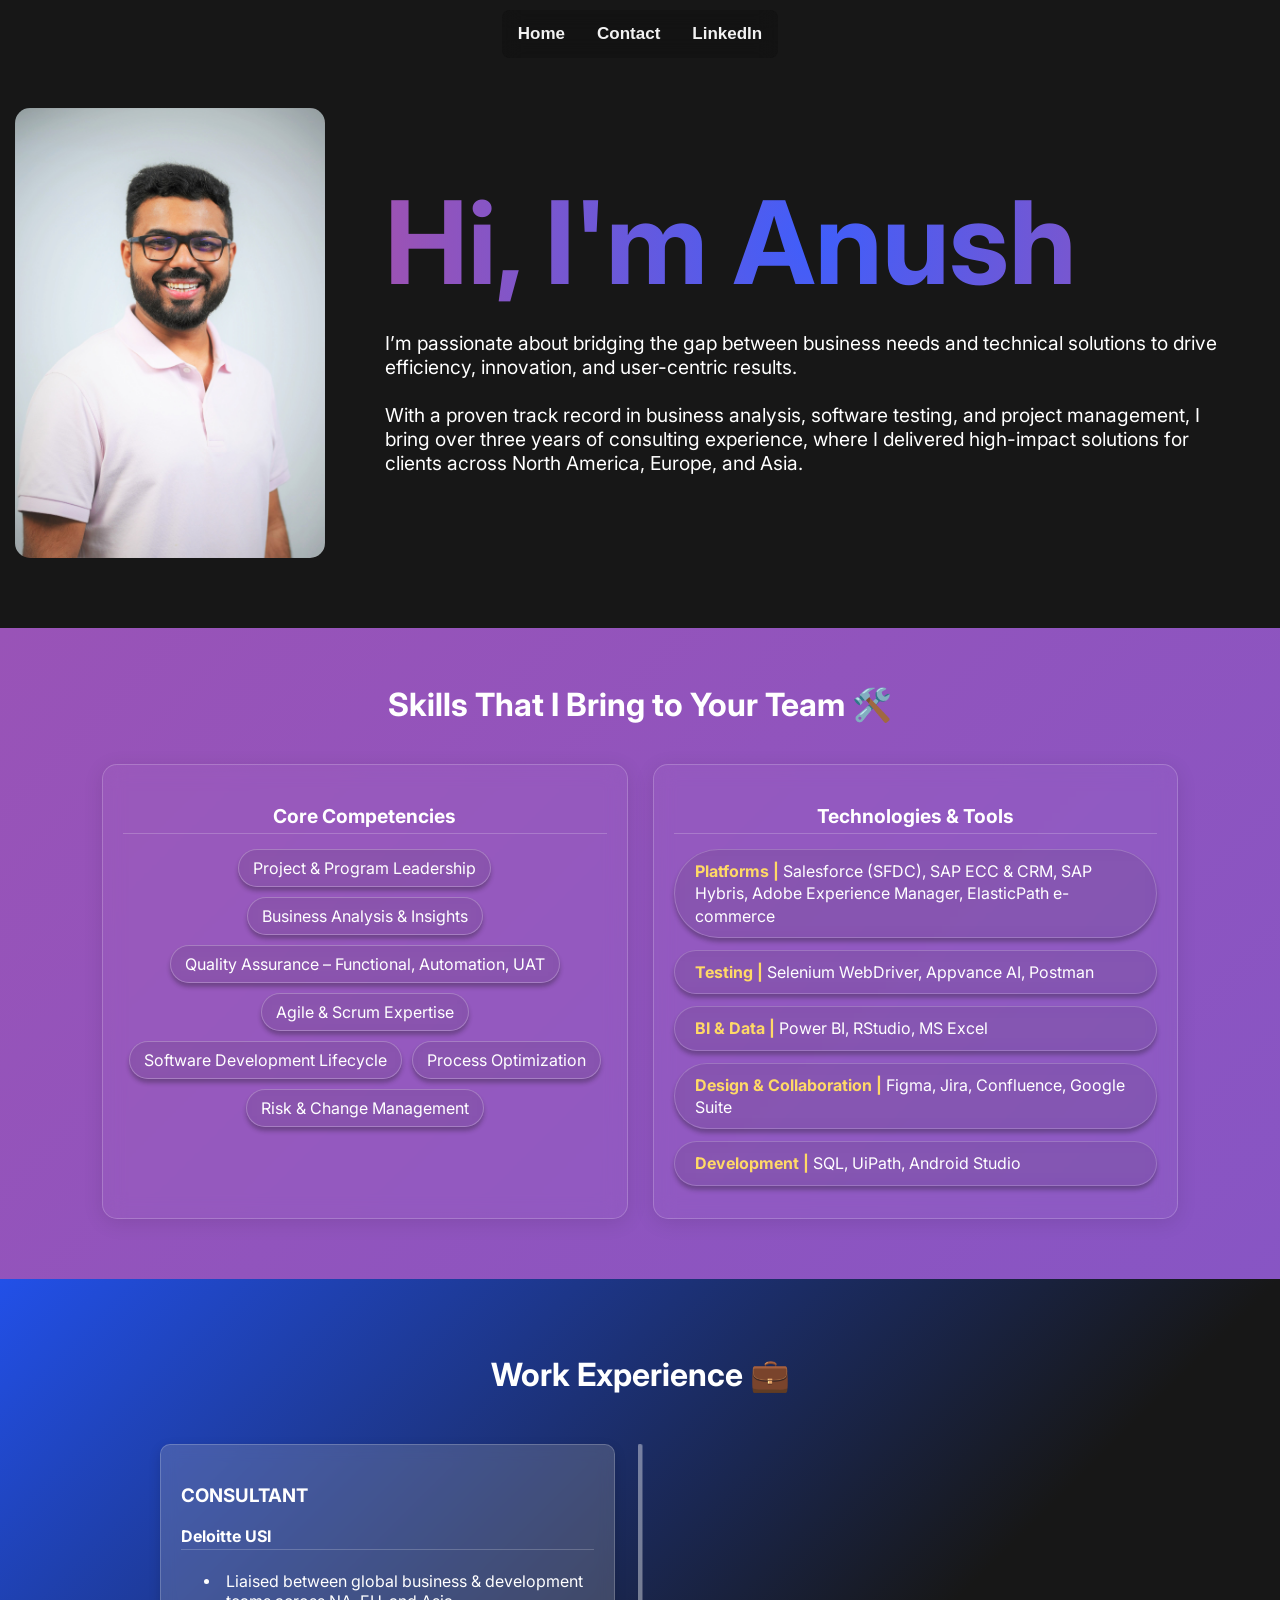
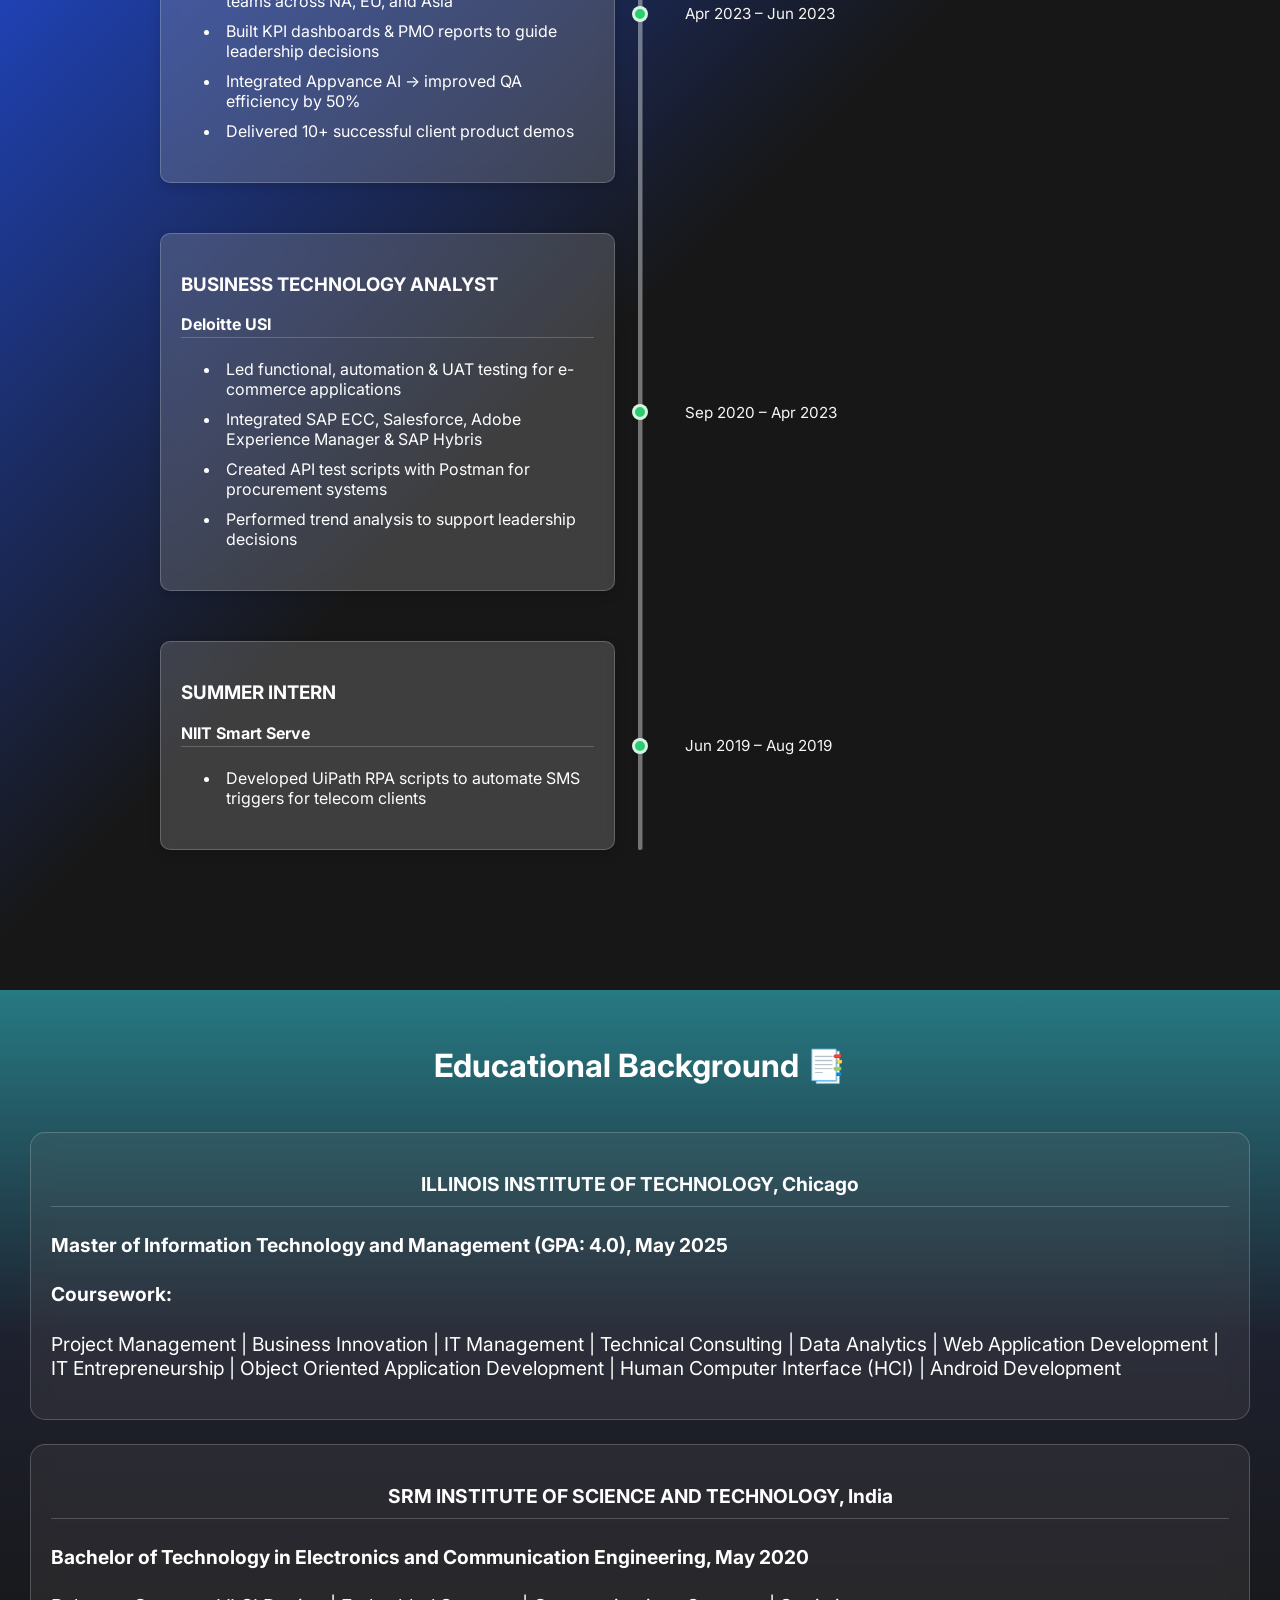
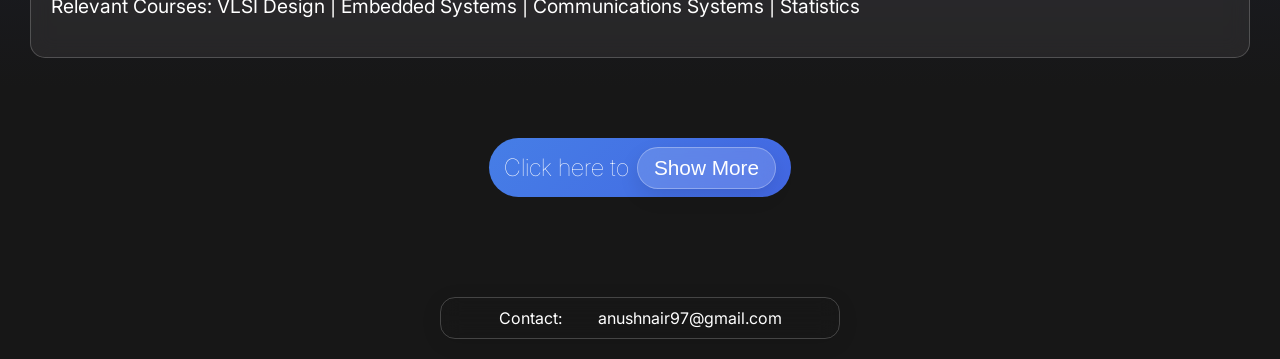
==== commit 53b1a262: "Added script.js and cleaned up code" ====
--- a/index.html
+++ b/index.html
@@ -59,77 +59,71 @@
 
 
         <section id="work-experience" class="workex">
-  <h2>Work Experience 💼</h2>
-  <div class="timeline">
-
-    <div class="timeline-item">
-      <div class="work-card">
-        <h3>Consultant</h3>
-        <p class="company"><strong>Deloitte USI</strong></p>
-        <ul>
-          <li>Liaised between global business & development teams across NA, EU, and Asia</li>
-          <li>Built KPI dashboards & PMO reports to guide leadership decisions</li>
-          <li>Integrated Appvance AI → improved QA efficiency by 50%</li>
-          <li>Delivered 10+ successful client product demos</li>
-        </ul>
-      </div>
-
-      <div class="timeline-center">
-        <span class="timeline-dot"></span>
-      </div>
-
-      <div class="date-box">
-        <p>Apr 2023 – Jun 2023</p>
-      </div>
-    </div>
-
-    <div class="timeline-item">
-      <div class="work-card">
-        <h3>Business Technology Analyst</h3>
-        <p class="company"><strong>Deloitte USI</strong></p>
-        <ul>
-          <li>Led functional, automation & UAT testing for e-commerce applications</li>
-          <li>Integrated SAP ECC, Salesforce, Adobe Experience Manager & SAP Hybris</li>
-          <li>Created API test scripts with Postman for procurement systems</li>
-          <li>Performed trend analysis to support leadership decisions</li>
-        </ul>
-      </div>
-
-      <div class="timeline-center">
-        <span class="timeline-dot"></span>
-      </div>
-
-      <div class="date-box">
-        <p>Sep 2020 – Apr 2023</p>
-      </div>
-    </div>
-
-    <div class="timeline-item">
-      <div class="work-card">
-        <h3>Summer Intern</h3>
-        <p class="company"><strong>NIIT Smart Serve</strong></p>
-        <ul>
-          <li>Developed UiPath RPA scripts to automate SMS triggers for telecom clients</li>
-        </ul>
-      </div>
-
-      <div class="timeline-center">
-        <span class="timeline-dot"></span>
-      </div>
-
-      <div class="date-box">
-        <p>Jun 2019 – Aug 2019</p>
-      </div>
-    </div>
-
-  </div>
-</section>
-
-
-
-
-
-        
+            <h2>Work Experience 💼</h2>
+            <div class="timeline">
+                <div class="timeline-item">
+                <div class="work-card">
+                    <h3>CONSULTANT</h3>
+                    <p class="company"><strong>Deloitte USI</strong></p>
+                    <ul>
+                    <li>Liaised between global business & development teams across NA, EU, and Asia</li>
+                    <li>Built KPI dashboards & PMO reports to guide leadership decisions</li>
+                    <li>Integrated Appvance AI → improved QA efficiency by 50%</li>
+                    <li>Delivered 10+ successful client product demos</li>
+                    </ul>
+                </div>
+
+                <div class="timeline-center">
+                    <span class="timeline-dot"></span>
+                </div>
+
+                <div class="date-box">
+                    <p>Apr 2023 – Jun 2023</p>
+                </div>
+                </div>
+
+                <div class="timeline-item">
+                <div class="work-card">
+                    <h3>BUSINESS TECHNOLOGY ANALYST</h3>
+                    <p class="company"><strong>Deloitte USI</strong></p>
+                    <ul>
+                    <li>Led functional, automation & UAT testing for e-commerce applications</li>
+                    <li>Integrated SAP ECC, Salesforce, Adobe Experience Manager & SAP Hybris</li>
+                    <li>Created API test scripts with Postman for procurement systems</li>
+                    <li>Performed trend analysis to support leadership decisions</li>
+                    </ul>
+                </div>
+
+                <div class="timeline-center">
+                    <span class="timeline-dot"></span>
+                </div>
+
+                <div class="date-box">
+                    <p>Sep 2020 – Apr 2023</p>
+                </div>
+                </div>
+
+                <div class="timeline-item">
+                <div class="work-card">
+                    <h3>SUMMER INTERN</h3>
+                    <p class="company"><strong>NIIT Smart Serve</strong></p>
+                    <ul>
+                    <li>Developed UiPath RPA scripts to automate SMS triggers for telecom clients</li>
+                    </ul>
+                </div>
+
+                <div class="timeline-center">
+                    <span class="timeline-dot"></span>
+                </div>
+
+                <div class="date-box">
+                    <p>Jun 2019 – Aug 2019</p>
+                </div>
+                </div>
+
+            </div>
+        </section>
+
 
         <section class="eduback">
             <div class="edubackcontainer">
@@ -137,15 +131,15 @@
                     <h2 class="edheader">Educational Background 📑</h2>
                     <div class="iitc">
                         <h3 class="iit">ILLINOIS INSTITUTE OF TECHNOLOGY, Chicago</h3>
-                        <h4 s">Master of Information Technology and Management (GPA: 4.0), May 2025</h4>
-                        <h4 style="margin-left: 8px;font-size: 1rem;">Coursework: </h4>
-                        <p style="margin-left: 8px; font-size: 1rem;">Project Management | Business Innovation | IT Management | Technical Consulting | Data Analytics | Web Application Development | IT Entrepreneurship | Object Oriented Application Development | Human Computer Interface (HCI) | Android Development</p>
+                        <h4>Master of Information Technology and Management (GPA: 4.0), May 2025</h4>
+                        <h4>Coursework: </h4>
+                        <p>Project Management | Business Innovation | IT Management | Technical Consulting | Data Analytics | Web Application Development | IT Entrepreneurship | Object Oriented Application Development | Human Computer Interface (HCI) | Android Development</p>
                     </div>
                     <br>
                     <div class="srmi">
                         <h3 class="srm">SRM INSTITUTE OF SCIENCE AND TECHNOLOGY, India</h3>
-                        <h4 style="margin-left: 8px;font-size: 1rem;">Bachelor of Technology in Electronics and Communication Engineering, May 2020</h4>
-                        <p style="margin-left: 8px;font-size: 1rem;">Relevant Courses: VLSI Design | Embedded Systems | Communications Systems | Statistics</p>
+                        <h4>Bachelor of Technology in Electronics and Communication Engineering, May 2020</h4>
+                        <p>Relevant Courses: VLSI Design | Embedded Systems | Communications Systems | Statistics</p>
                     </div>
                 </div>
             </div>
@@ -158,13 +152,6 @@
         </section>
 
         <div id="content" class="hidden-content">
-
-
-
-
-
-
-
             <div class="mcontent">    
                 <h1 class="certheader">Certification</h1>
                 <div class="certcontainer">
@@ -250,11 +237,6 @@
             <div class="bottom-toggle-container">
                 <button class="toggle-btn" id="toggleButtonBottom">Show Less</button>
             </div>
-
-
-
-
-
         </div>
 
 
@@ -267,65 +249,7 @@
         </div>
     </div>
 
-    <script>
-        const toggleBtn = document.getElementById('toggleButton');
-const toggleBtnBottom = document.getElementById('toggleButtonBottom');
-const content = document.getElementById('content');
-const duration = 400; // match CSS transition time
-const scrollOffset = 500; // pixels to scroll down slightly
-
-// Function to collapse
-function collapseContent() {
-    content.classList.add('hiding');
-    content.style.maxHeight = content.scrollHeight + 'px';
-    requestAnimationFrame(() => {
-        content.style.maxHeight = '0px';
-        content.classList.remove('show');
-    });
-    setTimeout(() => {
-        content.classList.remove('hiding');
-    }, duration);
-    toggleBtn.textContent = 'Show More';
-}
-
-// Function to expand
-function expandContent() {
-    content.classList.add('show', 'showing');
-    content.style.maxHeight = content.scrollHeight + 'px';
-    setTimeout(() => {
-        content.style.maxHeight = 'none';
-        content.classList.remove('showing');
-    }, duration);
-    toggleBtn.textContent = 'Show Less';
-
-    // Slight scroll down to reveal the hidden section
-    setTimeout(() => {
-        window.scrollBy({ top: scrollOffset, behavior: 'smooth' });
-    }, 50); // small delay to start scroll after expansion begins
-}
-
-// Top toggle button
-toggleBtn.addEventListener('click', function () {
-    if (content.classList.contains('show')) {
-        collapseContent();
-    } else {
-        expandContent();
-    }
-});
-
-// Bottom close button
-toggleBtnBottom.addEventListener('click', () => {
-    if (content.classList.contains('show')) {
-        collapseContent();
-    }
-    // Scroll to top button
-    toggleBtn.scrollIntoView({ behavior: 'smooth', block: 'start' });
-});
-
-
-</script>
-
-
+    <script src="script.js"></script>
 
 </body>
 </html>
--- a/style.css
+++ b/style.css
@@ -1,934 +1,830 @@
-/* common for all pages */
-
 html {
-      scroll-behavior: smooth;
-    }
-    * {
-      box-sizing: border-box;
-    }
-
-    body {
-      margin: 0;
-      font-family: 'Inter', sans-serif;
-      background: rgb(23, 23, 23);
-    }
-
-    .content {
-      animation: drop-in 1s ease 200ms backwards;
-    }
-
-    @keyframes drop-in {
-      from {
-        opacity: 0;
-        transform: translateY(-100px);
-      }
-      to {
-        opacity: 1;
-        transform: translate(0px);
-      }
-    }
-
-    .topnav {
-      backdrop-filter: blur(10px);
-      background: rgba(6, 6, 6, 0.2);
-      font-family:'Segoe UI', Tahoma, Geneva, Verdana, sans-serif;
-      font-size: 0.8rem;
-      width: 100%;
-      max-width: fit-content;
-      display: flex;
-      align-items: center;
-      justify-content: center;
-      margin: auto;
-      margin-top: 10px;
-      border-radius: 8px;
-      position: sticky;
-      top: 3px;
-      z-index: 100;
-      transition: all 0.3s ease-in-out;
-      flex-wrap: wrap;
-    }
-
-    .topnav a {
-      color: #f2f2f2;
-      text-align: center;
-      padding: 14px 16px;
-      text-decoration: none;
-      font-size: 17px;
-      font-weight: bold;
-      text-shadow: rgb(0, 0, 0);
-      transition: all 0.3s ease-in-out;
-      flex: 1 1 1 33%;
-    }
-
-    .topnav a:hover {
-      background-color: #ddd;
-      color: black;
-      border-radius: 8px;
-      padding: 10px;
-      margin-left: 3px;
-      margin-right: 3px;
-    }
-
-    img.image1 {
-      width: 100%;
-      height: auto;
-      max-height: 450px;
-      max-width: 310px;
-      border-radius: 15px;
-      transition: all 0.3s ease-in-out;
-    }
-
-    @media (min-width: 769px) {
-  img.image1 {
-    margin-right: 40px; /* Adjust as needed */
+    scroll-behavior: smooth;
   }
-
-  .myintroduction {
-    padding-left: 0;
+  * {
+    box-sizing: border-box;
   }
-}
-
-    .container {
-      display: flex;
-      flex-direction: row;
-      flex-wrap: wrap;
-      align-items: center;
-      justify-content: center;
-      padding: 10px;
-      border-radius: 15px;
-      color: white;
-      width: 100%;
-      max-width: 1300px;
-      margin: auto;
-      margin-top: 40px;
-      margin-bottom: 60px;
-      transition: all 0.3s ease-in-out;
-    }
-
-    .name {
-      font-size: 600%;
-      font-weight: bold;
-      background: radial-gradient(circle, rgba(63, 94, 251, 1), rgba(252, 70, 107, 1));
-      background-size: 200% 200%;
-      margin-top: 0px;
-      margin-bottom: 0px;
-      background-position: center;
-      -webkit-background-clip: text;
-      background-clip: text;
-      color: transparent;
-      transition: background-position 0.8s ease-in-out, background 0.8s ease-in-out;
-    }
-
-
-    .myintroduction {
-      font-size: 1.1rem;
-      font-weight: 400;
-      padding: 20px;
-      max-width: 900px;
-    }
-
-
-
-.workex {
-  padding: 50px 10%;
-  /*background-color: var(--bg, rgb(211, 220, 225));*/
-  background-image: linear-gradient(to right bottom, #2250e8, rgb(23, 23, 23), rgb(23, 23, 23));
-}
-
-.workex h2 {
-  font-size: 2rem;
-  text-align: center;
-  margin-bottom: 50px;
-  color: var(--accent, #444);
-  color: white;
-}
-/*
-.timeline {
-  position: relative;
-  max-width: 1000px;
-  margin: auto;
-  padding: 0 20px;
-}
-
-.timeline::before {
-  content: "";
-  position: absolute;
-  left: 50%;
-  top: 0;
-  transform: translateX(-50%);
-  width: 4px;
-  height: 100%;
-  background: rgba(255, 255, 255, 0.4);
-  backdrop-filter: blur(4px);
-  border-radius: 2px;
-}
-
-.timeline-item {
-  display: flex;
-  align-items: flex-start;
-  position: relative;
-  margin-bottom: 50px;
-}
-
-.timeline-dot {
-  position: absolute;
-  left: 50%;
-  top: 20px;
-  transform: translateX(-50%);
-  width: 16px;
-  height: 16px;
-  background: #2ecc71;
-  border-radius: 50%;
-  z-index: 1;
-  border: 3px solid rgba(255, 255, 255, 0.8);
-}
-
-.work-card {
-  background: rgba(173, 172, 172, 0.258);
+
+body {
+  margin: 0;
+  font-family: 'Inter', sans-serif;
+  background: rgb(23, 23, 23);
+}
+
+.content {
+  animation: drop-in 1s ease 200ms backwards;
+}
+
+@keyframes drop-in {
+  from {
+    opacity: 0;
+    transform: translateY(-100px);
+  }
+  to {
+    opacity: 1;
+    transform: translate(0px);
+  }
+}
+
+.topnav {
+backdrop-filter: blur(10px);
+background: rgba(6, 6, 6, 0.2);
+font-family:'Segoe UI', Tahoma, Geneva, Verdana, sans-serif;
+font-size: 0.8rem;
+width: 100%;
+max-width: fit-content;
+display: flex;
+align-items: center;
+justify-content: center;
+margin: auto;
+margin-top: 10px;
+border-radius: 8px;
+position: sticky;
+top: 3px;
+z-index: 100;
+transition: all 0.3s ease-in-out;
+flex-wrap: wrap;
+}
+
+.topnav a {
+color: #f2f2f2;
+text-align: center;
+padding: 14px 16px;
+text-decoration: none;
+font-size: 17px;
+font-weight: bold;
+text-shadow: rgb(0, 0, 0);
+transition: all 0.3s ease-in-out;
+flex: 1 1 1 33%;
+}
+
+.topnav a:hover {
+background-color: #ddd;
+color: black;
+border-radius: 8px;
+padding: 10px;
+margin-left: 3px;
+margin-right: 3px;
+}
+
+img.image1 {
+width: 100%;
+height: auto;
+max-height: 450px;
+max-width: 310px;
+border-radius: 15px;
+transition: all 0.3s ease-in-out;
+}
+
+@media (min-width: 769px) {
+img.image1 {
+margin-right: 40px; /* Adjust as needed */
+}
+
+.myintroduction {
+padding-left: 0;
+}
+}
+
+.container {
+display: flex;
+flex-direction: row;
+flex-wrap: wrap;
+align-items: center;
+justify-content: center;
+padding: 10px;
+border-radius: 15px;
+color: white;
+width: 100%;
+max-width: 1300px;
+margin: auto;
+margin-top: 40px;
+margin-bottom: 60px;
+transition: all 0.3s ease-in-out;
+}
+
+.name {
+font-size: 600%;
+font-weight: bold;
+background: radial-gradient(circle, rgba(63, 94, 251, 1), rgba(252, 70, 107, 1));
+background-size: 200% 200%;
+margin-top: 0px;
+margin-bottom: 0px;
+background-position: center;
+-webkit-background-clip: text;
+background-clip: text;
+color: transparent;
+transition: background-position 0.8s ease-in-out, background 0.8s ease-in-out;
+}
+
+
+.myintroduction {
+font-size: 1.2rem;
+font-weight: 400;
+padding: 20px;
+max-width: 900px;
+}
+
+/*Skills section*/
+.core-bubbles {
+display: flex;
+flex-wrap: wrap;
+justify-content: center;
+gap: 10px;
+}
+
+.bubble {
+background: rgba(0, 0, 0, 0.091);
+backdrop-filter: blur(8px);
+-webkit-backdrop-filter: blur(8px);
+padding: 8px 14px;
+border-radius: 50px;
+font-size: 1rem;
+color: #fff;
+border: 1px solid rgba(255, 255, 255, 0.25);
+box-shadow: 0 4px 4px rgba(19, 19, 19, 0.3);
+transition: transform 0.2s ease, background 0.2s ease;
+cursor: default;
+}
+
+.bubble:hover {
+background:  rgba(255, 255, 255, 0.15); /* semi-transparent white */
+box-shadow: 0 4px 4px rgba(19, 19, 19, 0.3);
+}
+
+
+.skills {
+padding: 30px 8%;
+padding-bottom: 60px;
+position: relative;
+background: linear-gradient(135deg, #9953b7,#7657d1,#605ae2);
+background-size: 400% 400%;
+animation: gradientMove 5s ease infinite;
+position: relative;
+}
+/* Animated Gradient Keyframes */
+@keyframes gradientMove {
+0% { background-position: 0% 50%; }
+50% { background-position: 100% 50%; }
+100% { background-position: 0% 50%; }
+}
+
+.skillheader {
+text-align: center;
+font-size: 2rem;
+margin-bottom: 40px;
+color: #fff; /* stands out over background */
+}
+
+.skills-container {
+display: grid;
+grid-template-columns: repeat(auto-fit, minmax(300px, 1fr));
+gap: 25px;
+max-width: 1300px;
+margin: auto;
+}
+
+.skill-card {
+background: rgba(255, 255, 255, 0.032); /* semi-transparent white */
+backdrop-filter: blur(10px); /* frosted glass effect */
+-webkit-backdrop-filter: blur(10px); /* Safari support */
+border-radius: 15px;
+padding: 20px;
+color: #fff;
+border: 1px solid rgba(255, 255, 255, 0.2);
+box-shadow: 0 4px 20px rgba(0,0,0,0.1);
+transition: transform 0.3s ease, box-shadow 0.3s ease;
+}
+
+.skill-card:hover {
+/*transform: translateY(-5px);*/
+box-shadow: 0 8px 30px rgba(0,0,0,0.15);
+}
+
+.skill-card h3 {
+font-size: 1.2rem;
+text-align: center;
+margin-bottom: 15px;
+border-bottom: 1px solid rgba(255,255,255,0.2);
+padding-bottom: 5px;
+}
+
+.skill-card ul {
+list-style: none;
+padding-left: 0;
+margin: 0;
+}
+
+.skill-card ul li {
+margin-bottom: 12px;
+line-height: 1.4;
+font-size: 1rem;
+border-radius: 50px;
+background: rgba(0, 0, 0, 0.091);
   backdrop-filter: blur(8px);
   -webkit-backdrop-filter: blur(8px);
-  border: 1px solid rgba(255, 255, 255, 0.2);
-  color: white;
-  border-radius: 10px;
-  padding: 20px;
-  margin-right: auto;
-  max-width: 45%;
-  box-shadow: 0 4px 12px rgba(0, 0, 0, 0.15);
-  transition: all 0.2s ease-in-out;
-}
-
-.work-card:hover{
-  transform: translateY(-5px);
-  box-shadow: 0 8px 30px rgba(0,0,0,0.15);
-}
-
-.date-box {
-  position: absolute;
-  left: calc(50% + 30px); 
-  top: 20px;
-  font-size: 0.95rem;
-  color: var(--muted, #666);
-  color: white;
-  white-space: nowrap;
-}
-
-
-@media (max-width: 768px) {
-  .timeline::before {
-    left: 20px;
-  }
-  .timeline-dot {
-    left: 20px;
-  }
-  .work-card {
-    max-width: 100%;
-    margin-left: 40px;
-  }
-  .date-box {
-    position: static;
-    margin-left: 40px;
-    margin-top: 5px;
-  }
-}*/
-
-
+border: 1px solid rgba(255, 255, 255, 0.2);
+box-shadow: 0 4px 4px rgba(19, 19, 19, 0.3);
+padding: 10px;
+padding-left: 20px;
+padding-right: 20px;
+cursor: default;
+transition: transform 0.2s ease, background 0.2s ease;
+}
+.skill-card ul li:hover {
+  background:  rgba(255, 255, 255, 0.15); /* semi-transparent white */
+  box-shadow: 0 4px 4px rgba(19, 19, 19, 0.3);
+}
+
+.skill-card ul li strong {
+color: #ffd966; /* highlight keywords */
+}
+
+/*Work Experience section*/
+.workex {
+padding: 50px 10%;
+background-image: linear-gradient(to right bottom, #2250e8, rgb(23, 23, 23), rgb(23, 23, 23));
+}
+
+.workex h2 {
+font-size: 2rem;
+text-align: center;
+margin-bottom: 50px;
+color: var(--accent, #444);
+color: white;
+}
 
 .timeline {
-  max-width: 1000px;
-  margin: auto;
-  padding: 0 20px;
+max-width: 1000px;
+margin: auto;
+padding: 0 20px;
 }
 
 .timeline-item {
-  display: grid;
-  grid-template-columns: 1fr 50px 1fr;
-  align-items: center;
-  position: relative;
-  margin-bottom: 50px;
+display: grid;
+grid-template-columns: 1fr 50px 1fr;
+align-items: center;
+position: relative;
+margin-bottom: 50px;
 }
 
 /* Center line */
 .timeline {
-  max-width: 1000px;
-  margin: auto;
-  padding: 0 20px;
-  position: relative; /* anchor for the center line */
+max-width: 1000px;
+margin: auto;
+padding: 0 20px;
+position: relative; /* anchor for the center line */
 }
 
 .timeline::before {
-  content: "";
-  position: absolute;
-  left: 50%;
-  top: 0;
-  transform: translateX(-50%);
-  width: 5px;
-  height: 100%;
-  background: rgba(255, 255, 255, 0.404);
-  backdrop-filter: blur(4px);
-  border-radius: 2px;
+content: "";
+position: absolute;
+left: 50%;
+top: 0;
+transform: translateX(-50%);
+width: 5px;
+height: 100%;
+background: rgba(255, 255, 255, 0.404);
+backdrop-filter: blur(4px);
+border-radius: 2px;
 }
 
 .timeline-center {
-  position: relative;
-  display: flex;
-  justify-content: center;
+position: relative;
+display: flex;
+justify-content: center;
 }
 
 .timeline-dot {
-  width: 16px;
-  height: 16px;
-  background: #2ecc71;
-  border-radius: 50%;
-  border: 3px solid rgba(255, 255, 255, 0.8);
-  z-index: 1;
+width: 16px;
+height: 16px;
+background: #2ecc71;
+border-radius: 50%;
+border: 3px solid rgba(255, 255, 255, 0.8);
+z-index: 1;
 }
 
 /* Card style */
 .work-card {
-  background: rgba(173, 172, 172, 0.258);
-  backdrop-filter: blur(8px);
-  -webkit-backdrop-filter: blur(8px);
-  color: white;
-  border: 1px solid rgba(255, 255, 255, 0.2);
-  border-radius: 10px;
-  padding: 20px;
-  box-shadow: 0 4px 12px rgba(0, 0, 0, 0.15);
-  transition: all 0.2s ease-in-out;
+background: rgba(173, 172, 172, 0.258);
+backdrop-filter: blur(8px);
+-webkit-backdrop-filter: blur(8px);
+color: white;
+border: 1px solid rgba(255, 255, 255, 0.2);
+border-radius: 10px;
+padding: 20px;
+box-shadow: 0 4px 12px rgba(0, 0, 0, 0.15);
+transition: all 0.2s ease-in-out;
 }
 .work-card:hover{
-  transform: translateY(-5px);
-  box-shadow: 0 8px 30px rgba(0,0,0,0.15);
+transform: translateY(-5px);
+box-shadow: 0 8px 30px rgba(0,0,0,0.15);
+}
+
+.work-card li{
+padding: 5px;
+}
+.company{
+padding-bottom: 3px;
+border-bottom: 1px solid rgba(255,255,255,0.2);
 }
 
 /* Date style */
 .date-box {
-  text-align: left;
-  padding-left: 20px;
-  font-size: 0.95rem;
-  color: var(--muted, #f8f5f5);
+text-align: left;
+padding-left: 20px;
+font-size: 0.95rem;
+color: var(--muted, #f8f5f5);
 }
 
 /* Mobile view */
 @media (max-width: 768px) {
-  .timeline-item {
-    grid-template-columns: 1fr;
-    grid-template-rows: auto auto auto;
-    gap: 10px;
-  }
-  .timeline::before {
-    display: none;
-  }
-  .timeline-center {
-    justify-content: flex-start;
-  }
-  .date-box {
-    padding-left: 0;
-    font-size: 0.85rem;
-    color: var(--muted, #aaa);
-  }
-}
-
-
-
-
-
-
-
-
-
-
-
-
-
-
-
-
-
-
-
-
-
-
-
-
-    .edubackcontainer{
-      display: flex;
-      flex-direction: column;
-      background: linear-gradient(#35d7e983,#21253aa8,rgb(23, 23, 23));
-      color: white;
-      border-radius: 15px;
-      padding: 30px;
-      width: 100%;
-      max-width: 1300px;
-      margin: auto;
-      margin-top: 50px;
-      font-size: larger;
-      transition: all 0.3s ease-in-out;
-      position: relative;
-    }
-
-    .edheader{
-      font-size: 2rem;
-      text-align: center;
-      padding-bottom: 20px;
-    }
-
-    .iit, .srm{
-      border-bottom: 1px solid rgba(255,255,255,0.2);
-      padding-bottom: 10px;
-      font-size: 1.1rem;
-    }
-
-    .iitc, .srmi{
-      color: white;
-      padding: 20px;
-      border-radius: 15px;
-      transition: all 0.3s ease-in-out;
-      background: rgba(52, 51, 51, 0.15); /* semi-transparent white */
-      backdrop-filter: blur(10px); /* frosted glass effect */
-      -webkit-backdrop-filter: blur(10px); /* Safari support */
-      border: 1px solid rgba(255, 255, 255, 0.2);
-    }
-
-
-
-    .core-bubbles {
-        display: flex;
-        flex-wrap: wrap;
-        gap: 10px;
-    }
-
-    .bubble {
-        background: rgba(0, 0, 0, 0.091);
-        backdrop-filter: blur(8px);
-        -webkit-backdrop-filter: blur(8px);
-        padding: 8px 14px;
-        border-radius: 50px;
-        font-size: 1rem;
-        color: #fff;
-        border: 1px solid rgba(255, 255, 255, 0.25);
-        box-shadow: 0 4px 4px rgba(19, 19, 19, 0.3);
-        transition: transform 0.2s ease, background 0.2s ease;
-        cursor: default;
-    }
-
-    .bubble:hover {
-        background:  rgba(255, 255, 255, 0.15); /* semi-transparent white */
-        box-shadow: 0 4px 4px rgba(19, 19, 19, 0.3);
-    }
-
-
-    .skills {
-      padding: 30px 8%;
-      padding-bottom: 60px;
-      position: relative;
-      background: linear-gradient(135deg, #3638a7, #3f537e, #c57fde);
-      background-size: 400% 400%;
-      animation: gradientMove 15s ease infinite;
-      position: relative;
-    }
-    /* Animated Gradient Keyframes */
-    @keyframes gradientMove {
-      0% { background-position: 0% 50%; }
-      50% { background-position: 100% 50%; }
-      100% { background-position: 0% 50%; }
-    }
-
-    .skillheader {
-      text-align: center;
-      font-size: 2rem;
-      margin-bottom: 40px;
-      color: #fff; /* stands out over background */
-    }
-
-    .skills-container {
-      display: grid;
-      grid-template-columns: repeat(auto-fit, minmax(300px, 1fr));
-      gap: 25px;
-      max-width: 1300px;
-      margin: auto;
-    }
-
-    .skill-card {
-      background: rgba(255, 255, 255, 0.032); /* semi-transparent white */
-      backdrop-filter: blur(10px); /* frosted glass effect */
-      -webkit-backdrop-filter: blur(10px); /* Safari support */
-      border-radius: 15px;
-      padding: 20px;
-      color: #fff;
-      border: 1px solid rgba(255, 255, 255, 0.2);
-      box-shadow: 0 4px 20px rgba(0,0,0,0.1);
-      transition: transform 0.3s ease, box-shadow 0.3s ease;
-    }
-
-    .skill-card:hover {
-      /*transform: translateY(-5px);*/
-      box-shadow: 0 8px 30px rgba(0,0,0,0.15);
-    }
-
-    .skill-card h3 {
-      font-size: 1.2rem;
-      margin-bottom: 15px;
-      border-bottom: 1px solid rgba(255,255,255,0.2);
-      padding-bottom: 5px;
-    }
-
-    .skill-card ul {
-      list-style: none;
-      padding-left: 0;
-      margin: 0;
-    }
-
-    .skill-card ul li {
-      margin-bottom: 12px;
-      line-height: 1.4;
-      font-size: 1rem;
-      border-radius: 50px;
-      background: rgba(0, 0, 0, 0.091);
-        backdrop-filter: blur(8px);
-        -webkit-backdrop-filter: blur(8px);
-      border: 1px solid rgba(255, 255, 255, 0.2);
-      box-shadow: 0 4px 4px rgba(19, 19, 19, 0.3);
-      padding: 10px;
-      padding-left: 20px;
-      padding-right: 20px;
-      cursor: default;
-      transition: transform 0.2s ease, background 0.2s ease;
-    }
-    .skill-card ul li:hover {
-        background:  rgba(255, 255, 255, 0.15); /* semi-transparent white */
-        box-shadow: 0 4px 4px rgba(19, 19, 19, 0.3);
-    }
-
-    .skill-card ul li strong {
-      color: #ffd966; /* highlight keywords */
-}
-
-
-
-    
-
-    .more{
-      display: flex;
-      justify-content: space-between; /* pushes text left, button right */
-      align-items: center;           /* vertically centers them */
-      gap: 1rem;                      /* space between text & button */
-      background: linear-gradient(135deg, #467ee6, #3e4cdf, #7c5def);
-      color: white;
-      border-radius: 60px;
-      padding: 10px 20px;
-      width: 100%;
-      max-width: fit-content;
-      margin: auto;
-      margin-top: 50px;
-      background-size: 400% 400%;
-      animation: gradientMove 15s ease infinite;
-      position: relative;
-    }
-
-    .showmore{
-      font-size: 1.5rem;
-    }
-
-    .toggle-btn {
-      text-align: center;
-      text-decoration: none;
-      color: white;
-      font-size: 1.3rem;
-      background: rgba(255, 255, 255, 0.15); /* semi-transparent white */
-      backdrop-filter: blur(10px); /* frosted glass effect */
-      -webkit-backdrop-filter: blur(10px); /* Safari support */
-      padding: 10px;
-      border-radius: 30px;
-      cursor:pointer;
-      border: 1px solid rgba(255, 255, 255, 0.2);
-      box-shadow: 0 8px 20px rgba(0,0,0,0.1);
-      transition: transform 0.3s ease, box-shadow 0.3s ease;
-    }
-
-    .toggle-btn:hover {
-      background: rgba(255, 255, 255, 0.25);
-    }
-
-
-
-    .hidden-content {
-        max-height: 0;
-        overflow: hidden;
-        opacity: 0;
-        transition: max-height 0.4s ease, opacity 0.4s ease;
-    }
-    .hidden-content.showing,
-    .hidden-content.hiding {
-        overflow: hidden; /* lock overflow during animation */
-    }
-    .hidden-content.show {
-        opacity: 1;
-    }
-
-
-  
-
-    .contact {
-      display: flex;
-      flex-direction: column;
-      align-items: center;
-      padding: 10px;
-      width: 100%;
-      max-width: 400px;
-      margin: 100px auto 20px;
-      backdrop-filter: blur(10px); /* frosted glass effect */
-      -webkit-backdrop-filter: blur(10px); /* Safari support */
-      border-radius: 15px;
-      color: #fff;
-      border: 1px solid rgba(255, 255, 255, 0.2);
-      box-shadow: 0 4px 20px rgba(0,0,0,0.1);
-    }
-
-    .contact a {
-      color: white;
-      text-align: center;
-      padding: 14px 16px;
-      text-decoration: none;
-      font-size: 1rem;
-    }
-
-    .inactiveLink {
-      pointer-events: none;
-      cursor: default;
-    }
-
-    @media (max-width: 768px) {
-      .container {
-        flex-direction: column;
-        text-align: center;
-      }
-      .myintroduction {
-        padding: 20px;
-      }
-      .core {
-        padding-right: 0;
-        border-right: none;
-        border-bottom: 2px solid white;
-        padding-bottom: 20px;
-      }
-      .technologies {
-        padding-left: 0;
-        padding-top: 20px;
-      }
-    }
-
-
-
-
-
-/* My Story page styles */
+.timeline-item {
+  grid-template-columns: 1fr;
+  grid-template-rows: auto auto auto;
+  gap: 10px;
+}
+.timeline::before {
+  display: none;
+}
+.timeline-center {
+  justify-content: flex-start;
+}
+.date-box {
+  padding-left: 0;
+  font-size: 0.85rem;
+  color: var(--muted, #aaa);
+}
+}
+
+/*Education section*/
+.edubackcontainer{
+display: flex;
+flex-direction: column;
+background: linear-gradient(#35d7e983,#21253aa8,rgb(23, 23, 23));
+color: white;
+padding: 30px;
+width: 100%;
+margin: auto;
+margin-top: 40px;
+font-size: larger;
+transition: all 0.3s ease-in-out;
+position: relative;
+}
+
+.edheader{
+font-size: 2rem;
+text-align: center;
+padding-bottom: 20px;
+}
+
+.iit, .srm{
+border-bottom: 1px solid rgba(255,255,255,0.2);
+padding-bottom: 10px;
+font-size: 1.2rem;
+text-align:center ;
+}
+
+.iitc, .srmi{
+color: white;
+padding: 20px;
+border-radius: 15px;
+max-width: 1300px;
+margin: auto;
+transition: all 0.3s ease-in-out;
+background: rgba(125, 123, 123, 0.15); /* semi-transparent white */
+backdrop-filter: blur(10px); /* frosted glass effect */
+-webkit-backdrop-filter: blur(10px); /* Safari support */
+border: 1px solid rgba(255, 255, 255, 0.2);
+}
+
+.iitc:hover, .srmi:hover{
+background: rgba(90, 160, 159, 0.15);
+}
+
+
+/*Show more button*/
+.more{
+display: flex;
+justify-content: space-between; /* pushes text left, button right */
+align-items: center;           /* vertically centers them */
+gap: 0.5rem;                      /* space between text & button */
+background: linear-gradient(135deg, #467ee6, #3e4cdf, #7c5def);
+color: white;
+border-radius: 60px;
+padding: 5px 15px;
+width: 100%;
+max-width: fit-content;
+margin: auto;
+margin-top: 50px;
+background-size: 500% 100%;
+animation: gradientMove 5s ease infinite;
+position: relative;
+}
+
+.showmore{
+font-size: 1.5rem;
+padding-top: 5px;
+padding-bottom: 5px;
+margin-top:5px;
+margin-bottom: 5px;
+font-weight: 100;
+}
+
+.toggle-btn {
+text-align: center;
+text-decoration: none;
+color: white;
+font-size: 1.3rem;
+background: rgba(255, 255, 255, 0.15); /* semi-transparent white */
+backdrop-filter: blur(10px); /* frosted glass effect */
+-webkit-backdrop-filter: blur(10px); /* Safari support */
+padding: 10px;
+border-radius: 30px;
+cursor:pointer;
+border: 1px solid rgba(255, 255, 255, 0.2);
+box-shadow: 0 8px 20px rgba(0,0,0,0.1);
+transition: transform 0.3s ease, box-shadow 0.3s ease;
+}
+
+.toggle-btn:hover {
+background: rgba(255, 255, 255, 0.25);
+}
+
+
+/*Show more section slide out*/
+.hidden-content {
+max-height: 0;
+overflow: hidden;
+opacity: 0;
+transition: max-height 0.4s ease, opacity 0.4s ease;
+}
+.hidden-content.showing,
+.hidden-content.hiding {
+overflow: hidden; /* lock overflow during animation */
+}
+.hidden-content.show {
+opacity: 1;
+}
+
+
+/* Show more/hidden page styles */
 
 .mcontent{
-
 background: rgba(81, 114, 246, 1.0);
 background: radial-gradient(at center top, rgba(81, 114, 246, 1.0), rgba(0, 0, 0, 1.0));
-  padding-bottom: 40px;
+padding-bottom: 40px;
+border-radius: 30px;
 }
 
 
 .morecontainer {
-      display: flex;
-      justify-content: center;
-      margin-bottom: 60px;
-    }
-
-  .certcontainer{
-  align-items: center;
-  justify-content: center;
-  display: grid;
-  display: grid;
-  grid-auto-rows: minmax(50px, auto);
-  gap: 40px;
-  color: white;
-  border: 1px solid rgba(255, 255, 255, 0.2);
-  border-radius: 15px;
-  padding: 50px;
-  max-width: 1300px;
-  margin: auto;
-  margin-bottom: 60px;
-  margin-top: 0px;
-  font-size: larger;
-  background: rgba(255, 255, 255, 0.15); /* semi-transparent white */;
-  transition: background-position 0.8s ease-in-out, background 0.8s ease-in-out;
-  background-size: 200% 200%;
-  -webkit-transition: all 0.3s ease-in-out;
-            transition: all 0.3s ease-in-out;
-  }
+display: flex;
+justify-content: center;
+margin-bottom: 60px;
+}
+
+.certcontainer{
+align-items: center;
+justify-content: center;
+display: grid;
+display: grid;
+grid-auto-rows: minmax(50px, auto);
+gap: 40px;
+color: white;
+border: 1px solid rgba(255, 255, 255, 0.2);
+border-radius: 15px;
+padding: 50px;
+max-width: 1300px;
+margin: auto;
+margin-bottom: 60px;
+margin-top: 0px;
+font-size: larger;
+background: rgba(255, 255, 255, 0.15); /* semi-transparent white */;
+transition: background-position 0.8s ease-in-out, background 0.8s ease-in-out;
+background-size: 200% 200%;
+-webkit-transition: all 0.3s ease-in-out;
+      transition: all 0.3s ease-in-out;
+}
 
 
 .certcontainer:hover {
-  background: radial-gradient(circle,rgba(252, 70, 107, 1) 0%, rgba(63, 94, 251, 1) 100%);
-  background-size: 200% 200%;
-  background-position: right;
-  transition: background-position 0.8s ease-in-out, background 0.8s ease-in-out;
-  -webkit-transition: all 0.3s ease-in-out;
-            transition: all 0.3s ease-in-out;
-}
-
-  .certimage{
-  grid-row: span 2;
-  }
-
-  .certimg{
-    width: 100%;
-    height: auto;
-    max-width: 800px;
-    border-radius: 15px;
-    
-  }
-
-  .certheader{
-  text-align: center;
-  font-size: 2rem;
-  margin: auto;
-  max-width: 800px;
-  padding: 50px;
-  margin-top: 50px;
-  padding-bottom: 20px;
-  padding-top: 50px;
-  margin-bottom: 0px;
-  color: white;
-  border-bottom: 0px;
-  border-top-left-radius: 15px;
-  border-top-right-radius: 15px;
-  }
-
-  .projectcontainer{  
-    display: flex;
-    align-items: start;
-    justify-content: start;
-    color:white;
-    border-radius: 15px;
-    border-width: 2px;
-    width:100%;
-    max-width: 1300px;
-    margin: auto;
-    font-size: larger;
-    -webkit-transition: all 0.3s ease-in-out;
-            transition: all 0.3s ease-in-out;
-  }
-
-
-
-  .prj1,
-  .prj2,
-  .prj3{
-    color:white;
-    font-size: 1rem;
-    padding: 20px;
-    margin-bottom: 10px;
-    border-radius: 15px;
-    background-color: rgba(11, 11, 11, 0.317);
-    -webkit-transition: all 0.3s ease-in-out;
-            transition: all 0.3s ease-in-out;
-  }
-
-  .prj1:hover,
-  .prj2:hover,
-  .prj3:hover{
-    transition: transform 0.3s ease, box-shadow 0.3s ease;
-    transform: translateY(-5px);
-  }
-
-  .personalprj {
-  width: 100%;
-  max-width: 1300px;
-  margin: auto;
-  margin-top: 60px;
-  background: rgba(255, 255, 255, 0.15); /* semi-transparent white */
-  backdrop-filter: blur(10px); /* frosted glass effect */
-      -webkit-backdrop-filter: blur(10px); /* Safari support */
-  color: white;
-  border-radius: 15px;
-  border: 1px solid rgba(255, 255, 255, 0.2);
-  padding: 50px;
-  transition: all 0.3s ease-in-out;
+background: radial-gradient(circle,rgba(252, 70, 107, 1) 0%, rgba(63, 94, 251, 1) 100%);
+background-size: 200% 200%;
+background-position: right;
+transition: background-position 0.8s ease-in-out, background 0.8s ease-in-out;
+-webkit-transition: all 0.3s ease-in-out;
+      transition: all 0.3s ease-in-out;
+}
+
+.certimage{
+grid-row: span 2;
+}
+
+.certimg{
+width: 100%;
+height: auto;
+max-width: 800px;
+border-radius: 15px;
+
+}
+
+.certheader{
+text-align: center;
+font-size: 2rem;
+margin: auto;
+max-width: 800px;
+padding: 50px;
+margin-top: 50px;
+padding-bottom: 20px;
+padding-top: 50px;
+margin-bottom: 0px;
+color: white;
+border-bottom: 0px;
+border-top-left-radius: 15px;
+border-top-right-radius: 15px;
+}
+
+.projectcontainer{  
+display: flex;
+align-items: start;
+justify-content: start;
+color:white;
+border-radius: 15px;
+border-width: 2px;
+width:100%;
+max-width: 1300px;
+margin: auto;
+font-size: larger;
+-webkit-transition: all 0.3s ease-in-out;
+      transition: all 0.3s ease-in-out;
+}
+
+
+
+.prj1,
+.prj2,
+.prj3{
+color:white;
+font-size: 1rem;
+padding: 20px;
+margin-bottom: 10px;
+border-radius: 15px;
+background-color: rgba(11, 11, 11, 0.317);
+-webkit-transition: all 0.3s ease-in-out;
+      transition: all 0.3s ease-in-out;
+}
+
+.prj1:hover,
+.prj2:hover,
+.prj3:hover{
+transition: transform 0.3s ease, box-shadow 0.3s ease;
+transform: translateY(-5px);
+}
+
+.personalprj {
+width: 100%;
+max-width: 1300px;
+margin: auto;
+margin-top: 60px;
+background: rgba(255, 255, 255, 0.15); /* semi-transparent white */
+backdrop-filter: blur(10px); /* frosted glass effect */
+-webkit-backdrop-filter: blur(10px); /* Safari support */
+color: white;
+border-radius: 15px;
+border: 1px solid rgba(255, 255, 255, 0.2);
+padding: 50px;
+transition: all 0.3s ease-in-out;
 }
 
 
 .uiheader {
-  text-align: center;
-  font-size: 2em;
-  margin-bottom: 30px;
+text-align: center;
+font-size: 2em;
+margin-bottom: 30px;
 }
 
 .uiwork {
-  display: flex;
-  flex-wrap: wrap;
-  justify-content: space-between;
-  gap: 20px;
+display: flex;
+flex-wrap: wrap;
+justify-content: space-between;
+gap: 20px;
 }
 
 .gif1, .gif2, .gif3 {
-  flex: 1 1 30%;
-  min-width: 250px;
-  border-radius: 15px;
-  overflow: hidden;
-  transition: all 0.3s ease-in-out;
-  background-color: #1a1a1a59;
-  padding: 10px;
+flex: 1 1 30%;
+min-width: 250px;
+border-radius: 15px;
+overflow: hidden;
+transition: all 0.3s ease-in-out;
+background-color: #1a1a1a59;
+padding: 10px;
 }
 
 .gif1:hover{
-  background-color: rgba(99, 89, 223, 100);
+background-color: rgba(99, 89, 223, 100);
 }
 .gif2:hover{
-  background-color: rgba(63, 94, 251, 1);
+background-color: rgba(63, 94, 251, 1);
 }
 .gif3:hover {
-  background-color: rgba(252, 70, 107, 100);
+background-color: rgba(252, 70, 107, 100);
 }
 
 .gif1 img,
 .gif2 img,
 .gif3 img {
-  width: 100%;
-  height: auto;
-  border-radius: 10px;
-  display: block;
+width: 100%;
+height: auto;
+border-radius: 10px;
+display: block;
 }
 .gif3 img{
-  max-width:max-content;
-  max-height: max-content;
+max-width:max-content;
+max-height: max-content;
 }
 
 .interests {
-  width: 100%;
-  max-width: 1300px;
-  margin: 60px auto;
-
-  color: white;
-  border-radius: 15px;
-
-
-  transition: all 0.3s ease-in-out;
+width: 100%;
+max-width: 1300px;
+margin: 60px auto;
+
+color: white;
+border-radius: 15px;
+
+
+transition: all 0.3s ease-in-out;
 }
 
 
 .interests-header {
-  text-align: center;
-  font-size: 2em;
-  margin-bottom: 30px;
+text-align: center;
+font-size: 2em;
+margin-bottom: 30px;
 }
 
 .interest-list {
-  display: flex;
-  flex-wrap: wrap;
-  gap: 20px;
-  justify-content: center;
+display: flex;
+flex-wrap: wrap;
+gap: 20px;
+justify-content: center;
 }
 
 .interest-card {
-  background: rgba(255, 255, 255, 0.15); /* semi-transparent white */
-  padding: 15px 25px;
-  border-radius: 20px;
-  font-size: 1.1em;
-  font-weight: bold;
-  white-space: nowrap;
-  color: white;
-  transition: transform 0.3s ease, background 0.4s ease;
-  box-shadow: 0 4px 12px rgba(0, 0, 0, 0.4);
-  cursor: default;
+background: rgba(255, 255, 255, 0.15); /* semi-transparent white */
+padding: 15px 25px;
+border-radius: 20px;
+font-size: 1.1em;
+font-weight: bold;
+white-space: nowrap;
+color: white;
+transition: transform 0.3s ease, background 0.4s ease;
+box-shadow: 0 4px 12px rgba(0, 0, 0, 0.4);
+cursor: default;
 }
 
 .interest-card:hover {
-  transform: scale(1.1) rotate(-1deg);
-  background: linear-gradient(135deg, #FC466B, #3F5EFB);
+transform: scale(1.1) rotate(-1deg);
+background: linear-gradient(135deg, #FC466B, #3F5EFB);
 }
 
 .awards {
-  width: 100%;
-  max-width: 1300px;
-  margin: 60px auto;
-  background-color: rgba(85, 215, 169, 0.317);
-  backdrop-filter: blur(10px); /* frosted glass effect */
-      -webkit-backdrop-filter: blur(10px); /* Safari support */
-  color: white;
-  border-radius: 15px;
-  border: 1px solid rgba(255, 255, 255, 0.2);
-  padding: 50px;
-  transition: all 0.3s ease-in-out;
+width: 100%;
+max-width: 1300px;
+margin: 60px auto;
+background-color: rgba(85, 215, 169, 0.317);
+backdrop-filter: blur(10px); /* frosted glass effect */
+-webkit-backdrop-filter: blur(10px); /* Safari support */
+color: white;
+border-radius: 15px;
+border: 1px solid rgba(255, 255, 255, 0.2);
+padding: 50px;
+transition: all 0.3s ease-in-out;
 }
 
 
 .awards-header {
-  text-align: center;
-  font-size: 2em;
-  margin-bottom: 30px;
+text-align: center;
+font-size: 2em;
+margin-bottom: 30px;
 }
 
 .award-content {
-  display: flex;
-  flex-direction: row;
-  align-items: center;
-  justify-content: space-between;
-  flex-wrap: wrap;
-  gap: 30px;
+display: flex;
+flex-direction: row;
+align-items: center;
+justify-content: space-between;
+flex-wrap: wrap;
+gap: 30px;
 }
 
 .award-image img {
-  width: 100%;
-  max-width: 400px;
-  height: auto;
-  border-radius: 15px;
-  border: 1px solid rgba(255, 255, 255, 0.2);
-  box-shadow: 0 4px 20px rgba(255, 255, 255, 0.3);
-  transition: transform 0.4s ease-in-out;
+width: 100%;
+max-width: 400px;
+height: auto;
+border-radius: 15px;
+border: 1px solid rgba(255, 255, 255, 0.2);
+box-shadow: 0 4px 20px rgba(255, 255, 255, 0.3);
+transition: transform 0.4s ease-in-out;
 }
 
 .award-image img:hover {
-  transform: scale(1.03);
+transform: scale(1.03);
 }
 
 .award-text {
-  flex: 1;
-  min-width: 250px;
-  font-size: 1.2em;
-  text-align: left;
+flex: 1;
+min-width: 250px;
+font-size: 1.2em;
+text-align: left;
 }
 
 .award-sub {
-  font-size: 0.95em;
-  font-style: italic;
-  margin-top: 10px;
+font-size: 0.95em;
+font-style: italic;
+margin-top: 10px;
 }
 
 
 .bottom-toggle-container {
-    display: flex;
-    justify-content: center; /* centers horizontally */
-    margin-top: 20px;        /* optional spacing above button */
+display: flex;
+justify-content: center; /* centers horizontally */
+margin-top: 20px;        /* optional spacing above button */
 }
 
 .toggle-btn {
-    background: rgba(255, 255, 255, 0.15);
-    border: 1px solid rgba(255, 255, 255, 0.3);
-    border-radius: 30px;
-    padding: 8px 16px;
-    color: white;
-    cursor: pointer;
-    transition: background 0.3s ease;
+background: rgba(255, 255, 255, 0.15);
+border: 1px solid rgba(255, 255, 255, 0.3);
+border-radius: 30px;
+padding: 8px 16px;
+color: white;
+cursor: pointer;
+transition: background 0.3s ease;
 }
 
 .toggle-btn:hover {
-    background: rgba(255, 255, 255, 0.25);
+background: rgba(255, 255, 255, 0.25);
 }
 
 /* Make image and text stack vertically on smaller screens */
 @media (max-width: 768px) {
-  .award-content {
-    flex-direction: column;
-    align-items: center;
-    text-align: center;
-  }
-
-  .award-text {
-    text-align: center;
-  }
+.award-content {
+flex-direction: column;
+align-items: center;
+text-align: center;
+}
+
+.award-text {
+text-align: center;
+}
+}
+
+/*Contact email section*/
+.contact {
+display: flex;
+flex-direction: column;
+align-items: center;
+padding: 10px;
+width: 100%;
+max-width: 400px;
+margin: 100px auto 20px;
+backdrop-filter: blur(10px); /* frosted glass effect */
+-webkit-backdrop-filter: blur(10px); /* Safari support */
+border-radius: 15px;
+color: #fff;
+border: 1px solid rgba(255, 255, 255, 0.2);
+box-shadow: 0 4px 20px rgba(0,0,0,0.1);
+}
+
+.contact a {
+color: white;
+text-align: center;
+padding: 14px 16px;
+text-decoration: none;
+font-size: 1rem;
+}
+
+.inactiveLink {
+pointer-events: none;
+cursor: default;
+}
+
+@media (max-width: 768px) {
+.container {
+  flex-direction: column;
+  text-align: center;
+}
+.myintroduction {
+  padding: 20px;
+}
+.core {
+  padding-right: 0;
+  border-right: none;
+  border-bottom: 2px solid white;
+  padding-bottom: 20px;
+}
+.technologies {
+  padding-left: 0;
+  padding-top: 20px;
+}
 }
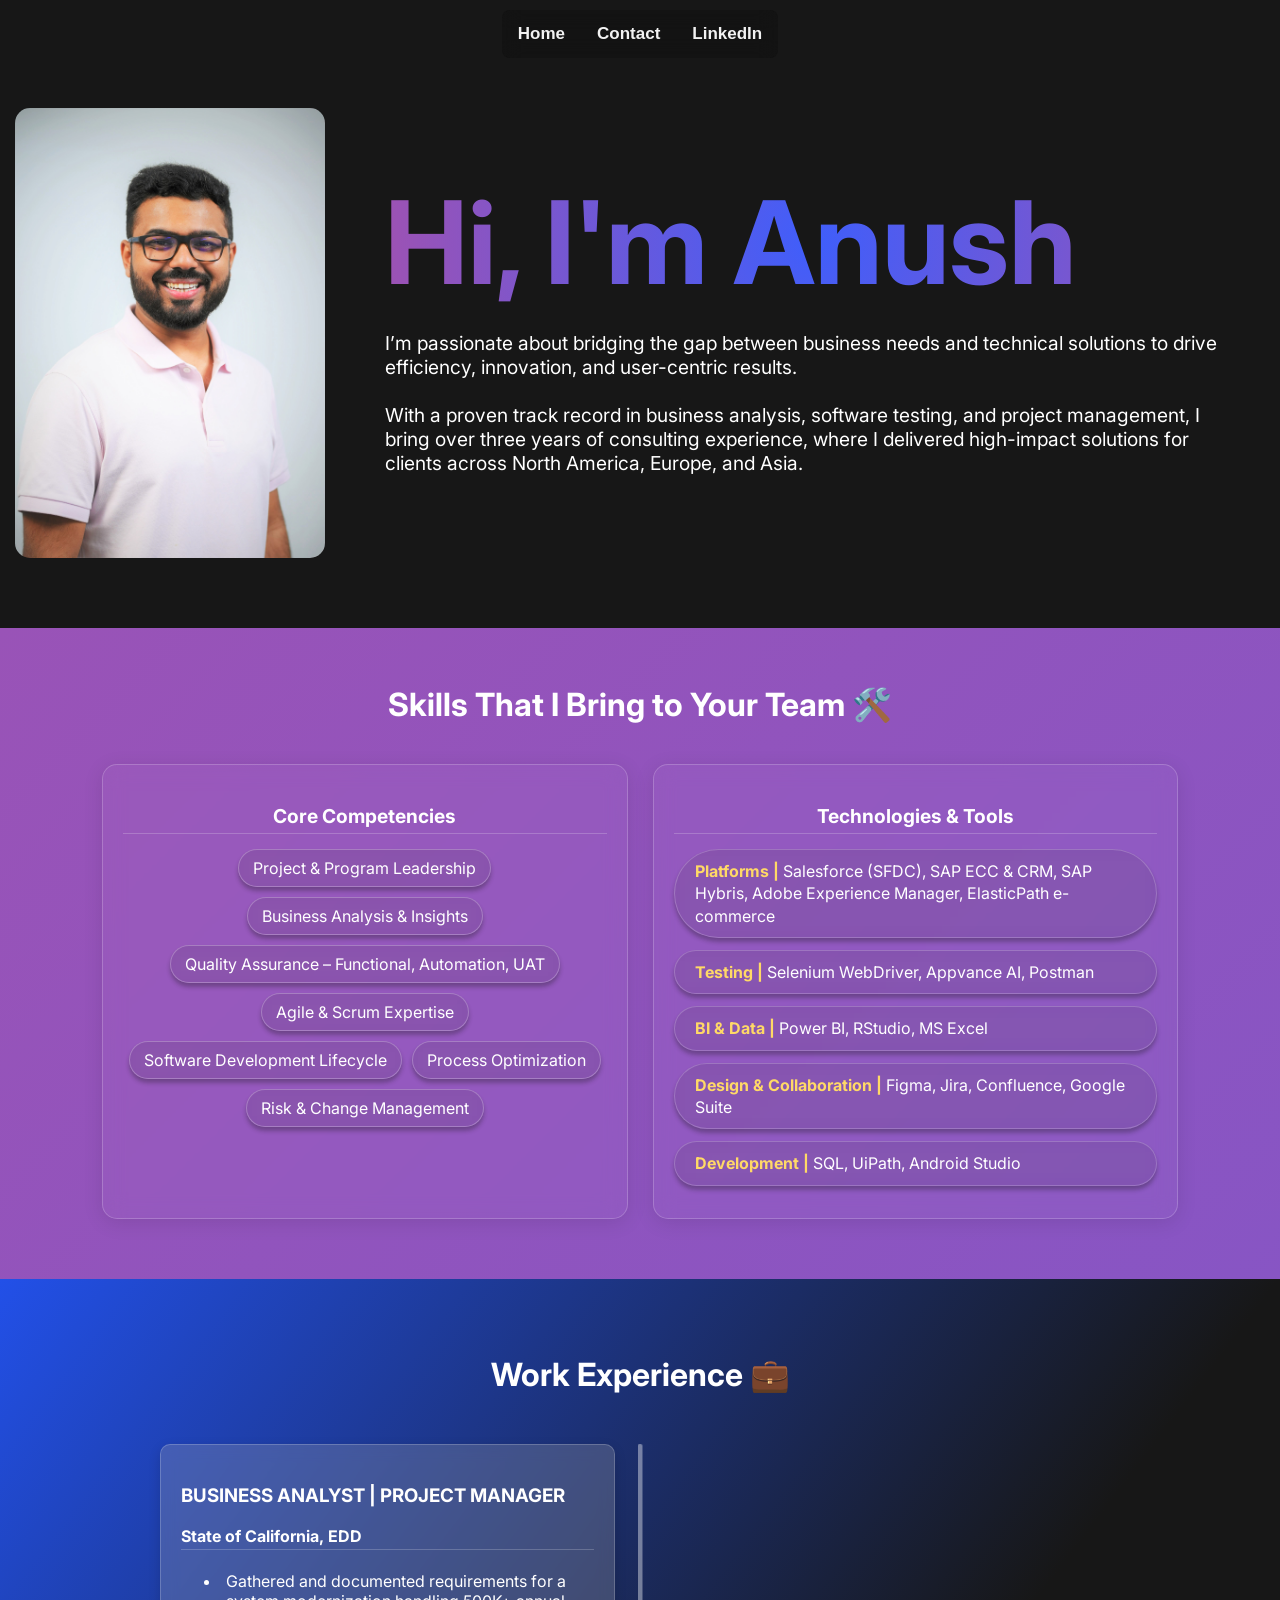
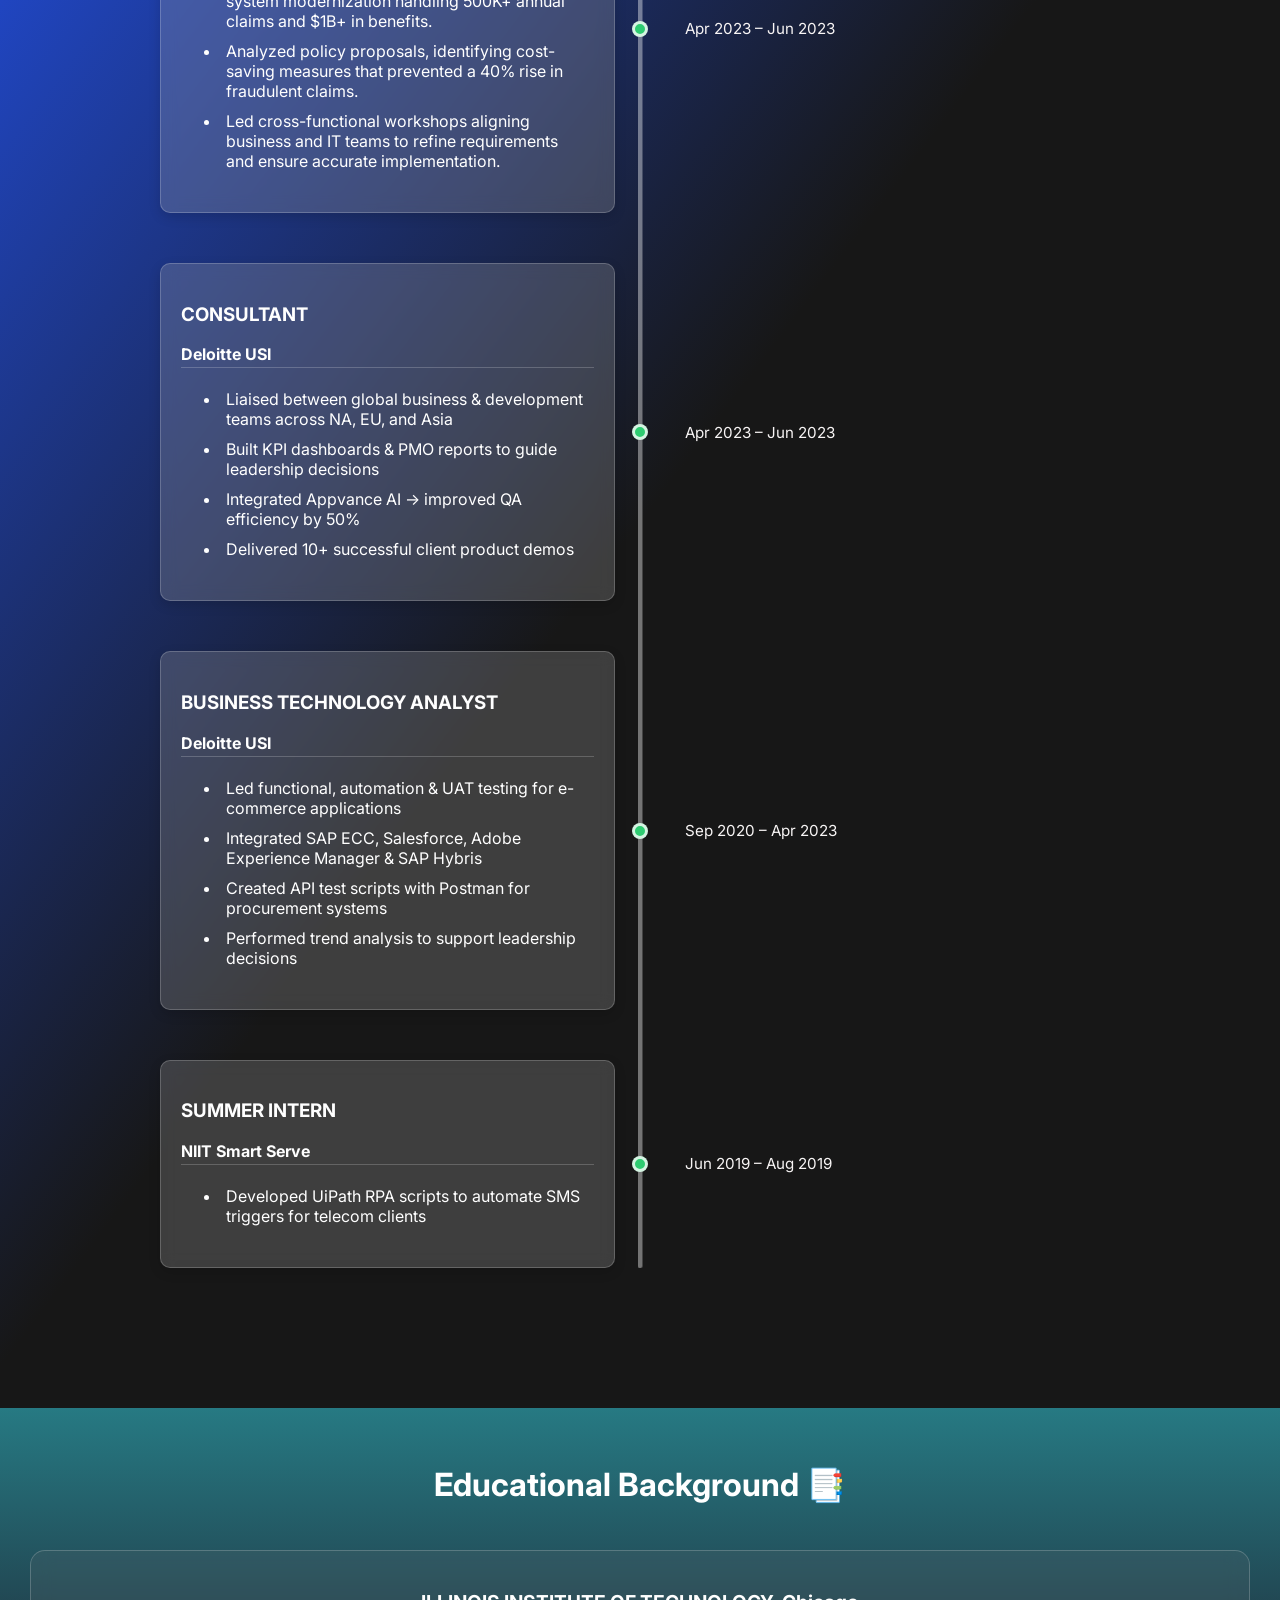
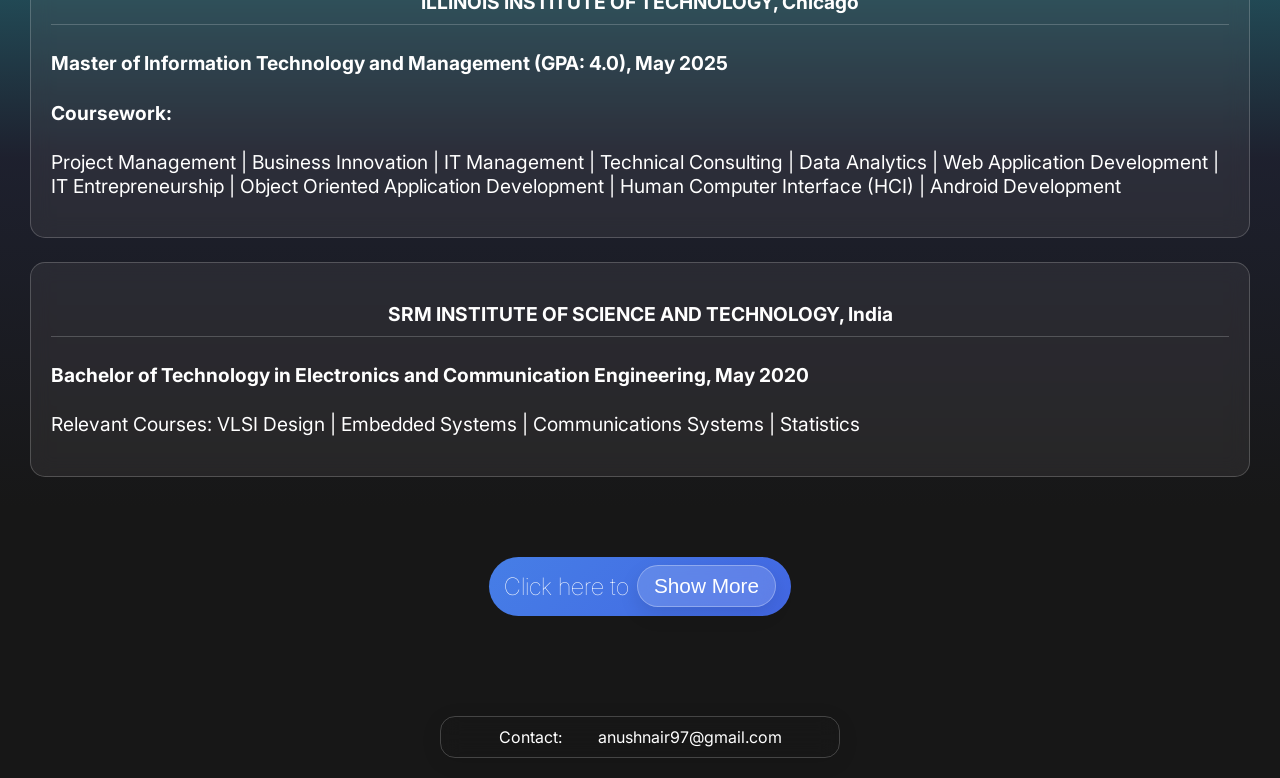
==== commit 624f3c9a: "Added new job card and mobile optimization" ====
--- a/index.html
+++ b/index.html
@@ -63,6 +63,26 @@
             <div class="timeline">
                 <div class="timeline-item">
                 <div class="work-card">
+                    <h3>BUSINESS ANALYST | PROJECT MANAGER</h3>
+                    <p class="company"><strong>State of California, EDD</strong></p>
+                    <ul>
+                    <li>Gathered and documented requirements for a system modernization handling 500K+ annual claims and $1B+ in benefits.</li>
+                    <li>Analyzed policy proposals, identifying cost-saving measures that prevented a 40% rise in fraudulent claims.</li>
+                    <li>Led cross-functional workshops aligning business and IT teams to refine requirements and ensure accurate implementation.</li>
+                    </ul>
+                </div>
+
+                <div class="timeline-center">
+                    <span class="timeline-dot"></span>
+                </div>
+
+                <div class="date-box">
+                    <p>Apr 2023 – Jun 2023</p>
+                </div>
+                </div>
+
+                <div class="timeline-item">
+                <div class="work-card">
                     <h3>CONSULTANT</h3>
                     <p class="company"><strong>Deloitte USI</strong></p>
                     <ul>
--- a/style.css
+++ b/style.css
@@ -827,4 +827,71 @@
   padding-left: 0;
   padding-top: 20px;
 }
-}+}
+
+
+
+
+
+/* Scroll reveal base state */
+section, .skill-card, .work-card, .iitc, .srmi, .prj1, .prj2, .prj3, .awards, .interest-card {
+  opacity: 0;
+  transform: scale(0.95) translateY(40px);
+  transition: opacity 0.6s ease, transform 0.6s ease;
+}
+
+/* When visible (pop in) */
+.in-view {
+  opacity: 1;
+  transform: scale(1) translateY(0);
+}
+
+/* When leaving view (pop out) */
+.out-of-view {
+  opacity: 0.3;
+  transform: scale(0.98) translateY(20px);
+}
+
+
+
+
+
+
+
+/* Fix for mobile overflow in intro section */
+@media (max-width: 768px) {
+
+  .container {
+    flex-direction: column;
+    align-items: center;
+    justify-content: center;
+    width: 100%;
+    max-width: 100%;
+    padding-left: 5%;
+    padding-right: 5%;
+    margin: 0 auto;
+    overflow-x: hidden; /* prevent horizontal scroll */
+  }
+
+  .image1 {
+    max-width: 90%;
+    height: auto;
+    margin: 0 auto 20px auto;
+    display: block;
+  }
+
+  .myintroduction {
+    padding: 0 10px;
+    text-align: center;
+    width: 100%;
+    max-width: 100%;
+    box-sizing: border-box;
+    overflow-wrap: break-word;
+  }
+
+  .name {
+    font-size: 2.5rem; /* smaller for mobile */
+    word-break: break-word;
+  }
+}
+
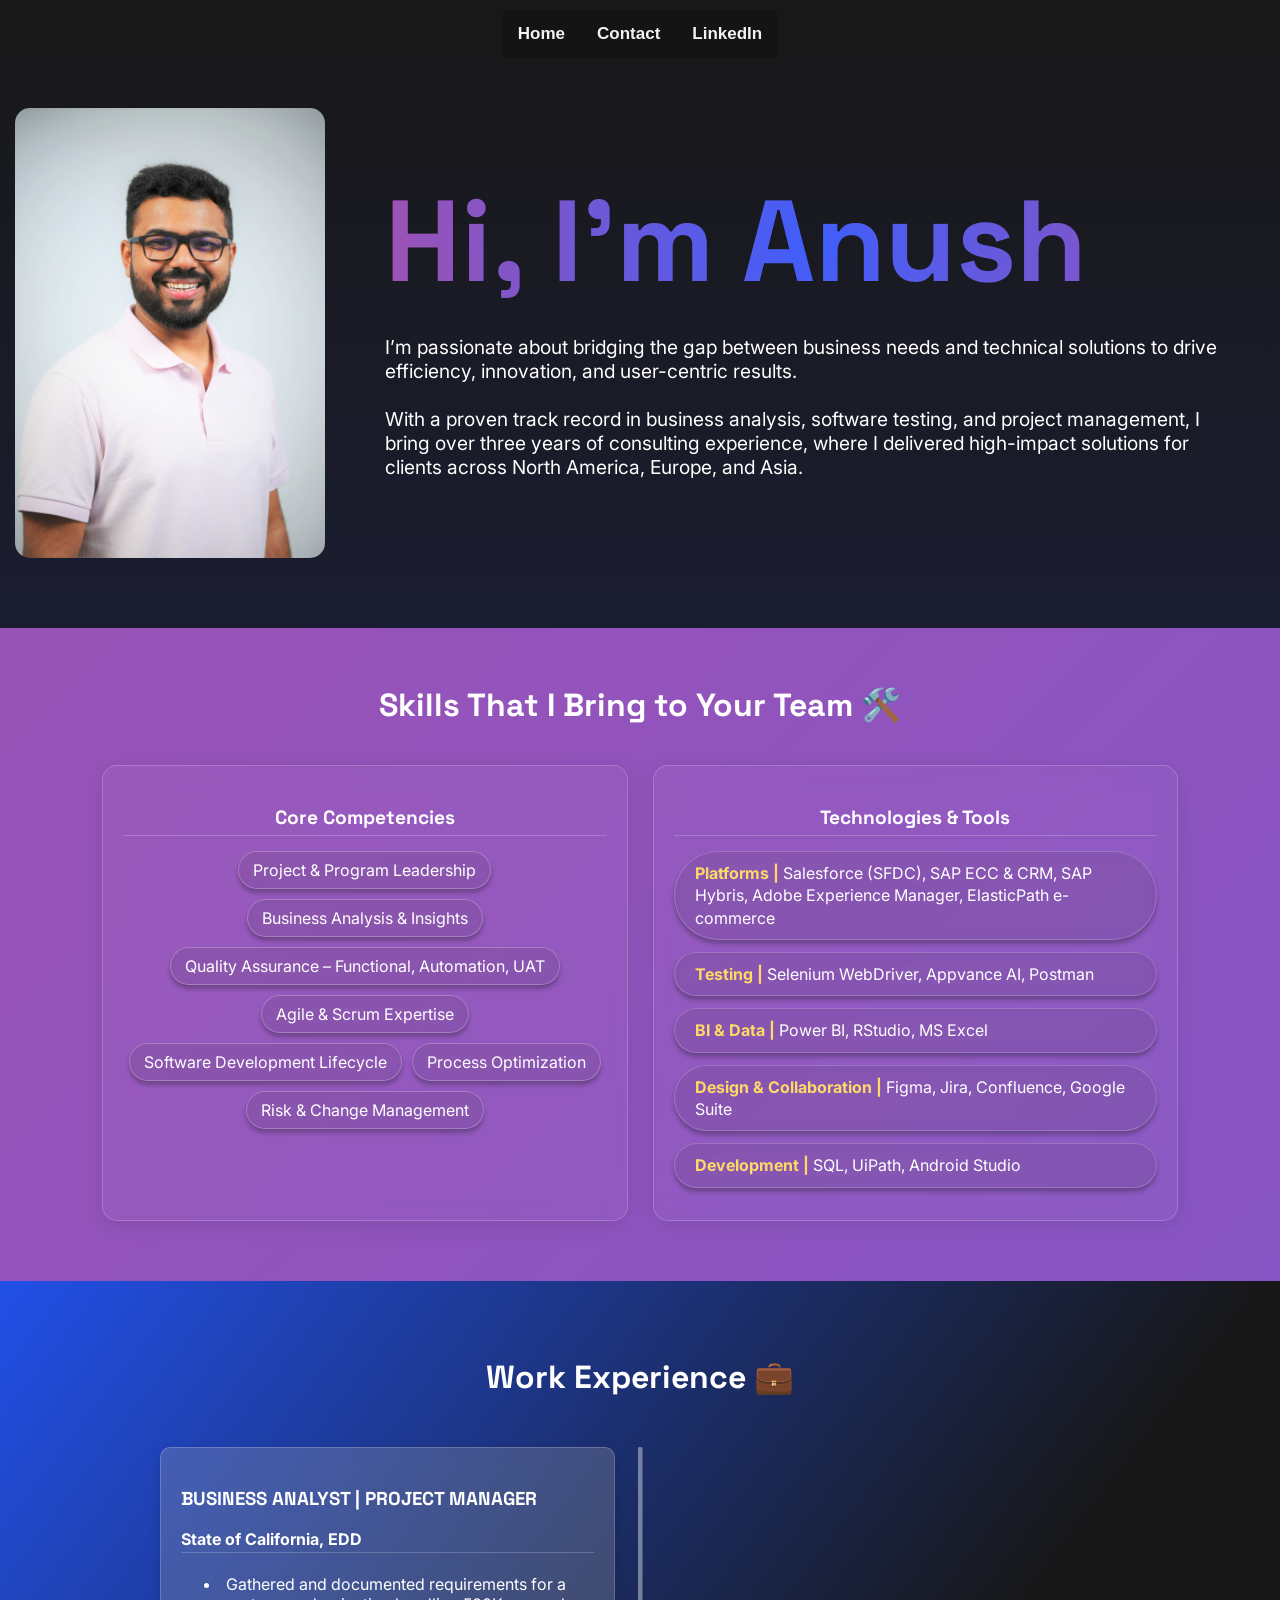
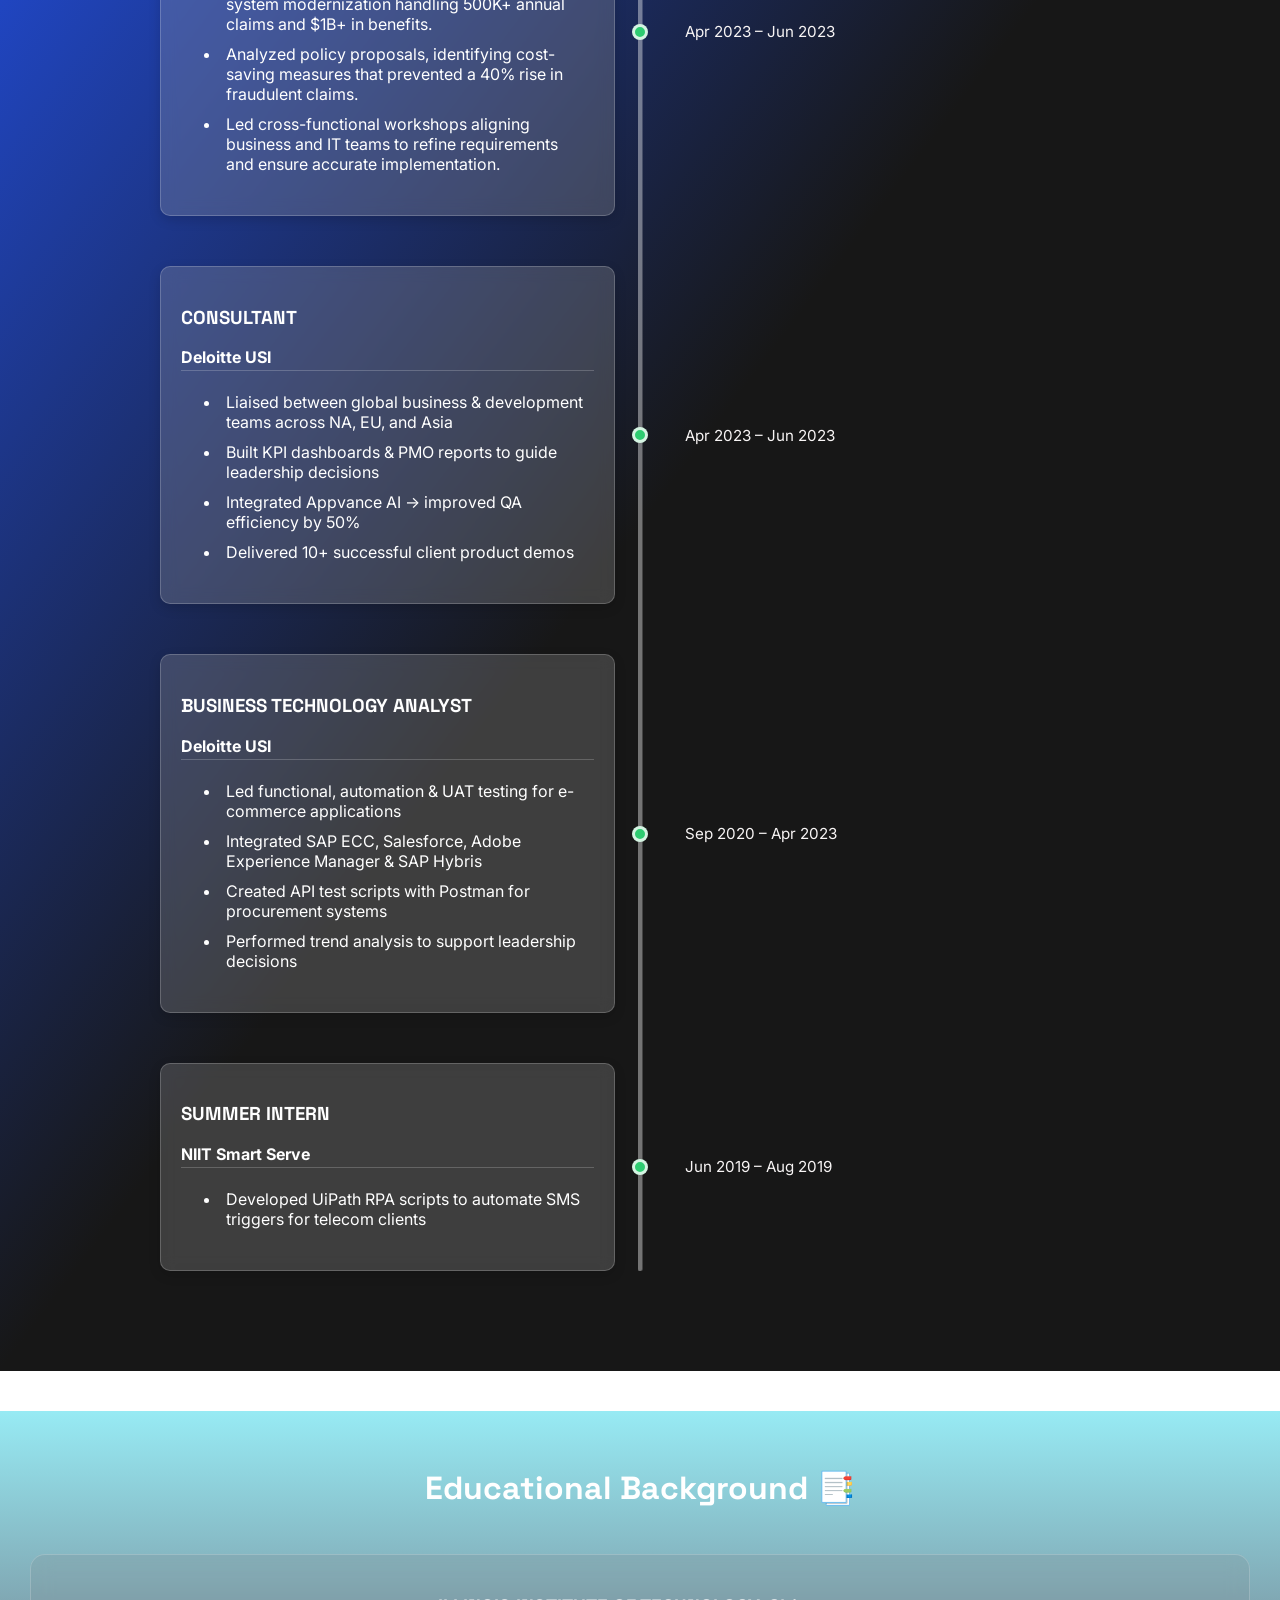
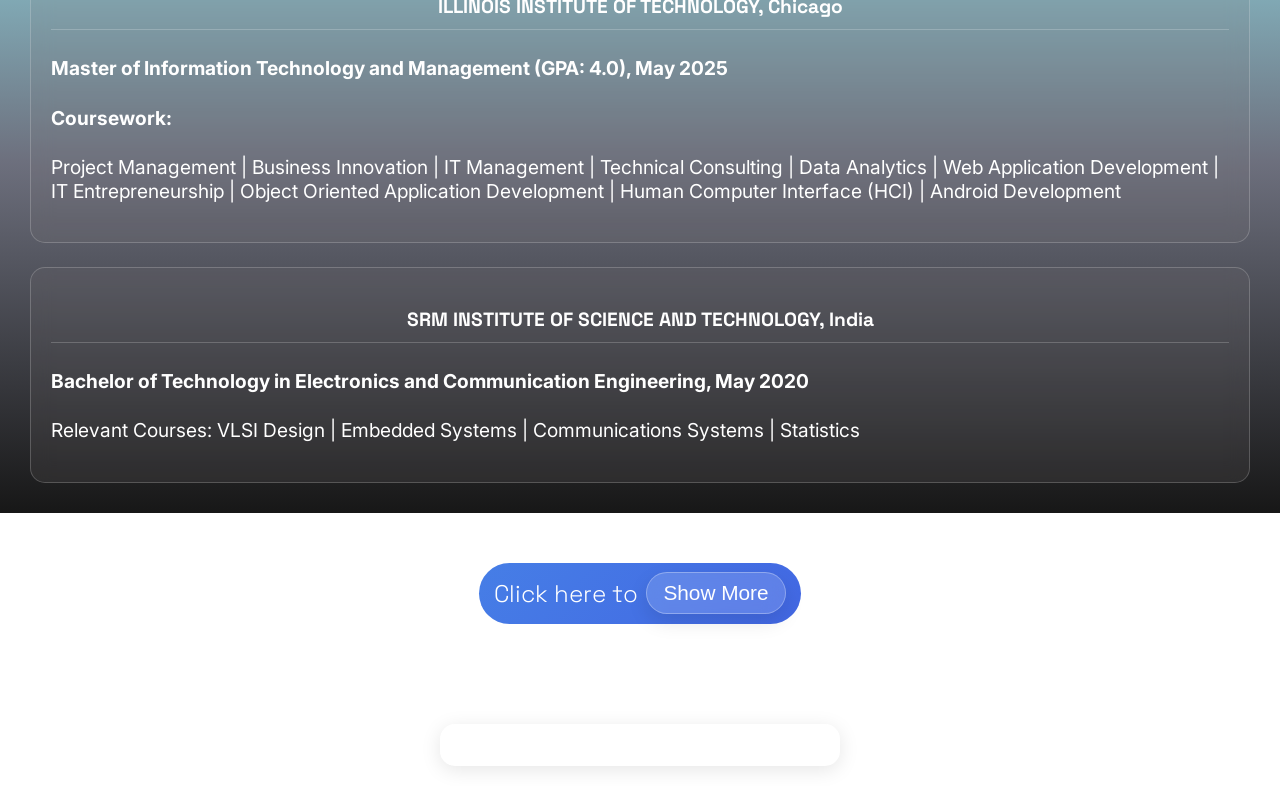
==== commit 26847bdd: "Minor UI updates" ====
--- a/index.html
+++ b/index.html
@@ -8,6 +8,8 @@
     <link rel="preload" as="image" href="image1.jpg">
     <link rel="preload" as="image" href="Certification.jpg">
     <link href="https://fonts.googleapis.com/css2?family=Inter:wght@400;600;800&display=swap" rel="stylesheet">
+    <link href="https://fonts.googleapis.com/css2?family=Inter:wght@400;600&family=Space+Grotesk:wght@600&display=swap" rel="stylesheet">
+
 </head>
 <body>
     <div class="topnav">
--- a/style.css
+++ b/style.css
@@ -9,7 +9,16 @@
   margin: 0;
   font-family: 'Inter', sans-serif;
   background: rgb(23, 23, 23);
-}
+background: linear-gradient(180deg, #181818, #1b1f3b, #2b0d3a);
+  background-attachment: fixed;
+  background-size: 200% 200%;
+  animation: gradientShift 20s ease infinite;
+}
+
+.name, h2, h3 {
+  font-family: 'Space Grotesk', sans-serif;
+}
+
 
 .content {
   animation: drop-in 1s ease 200ms backwards;
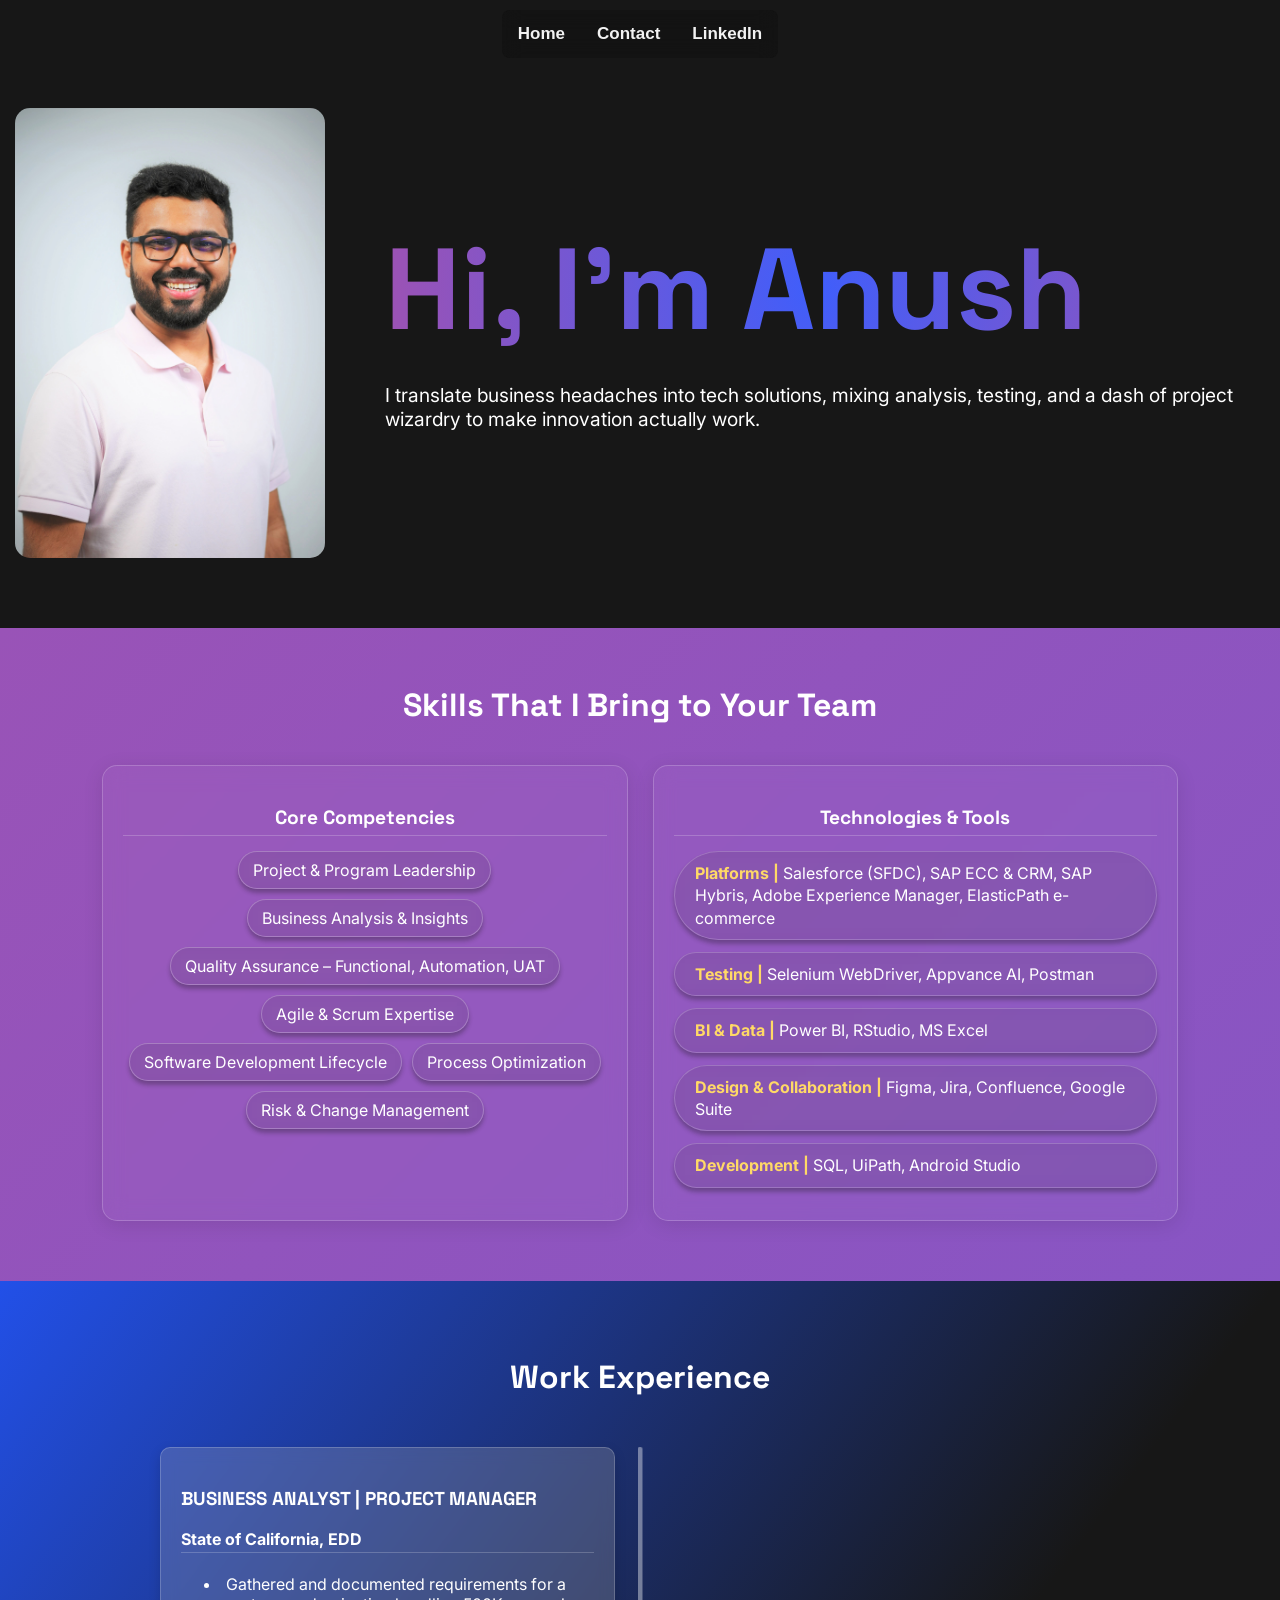
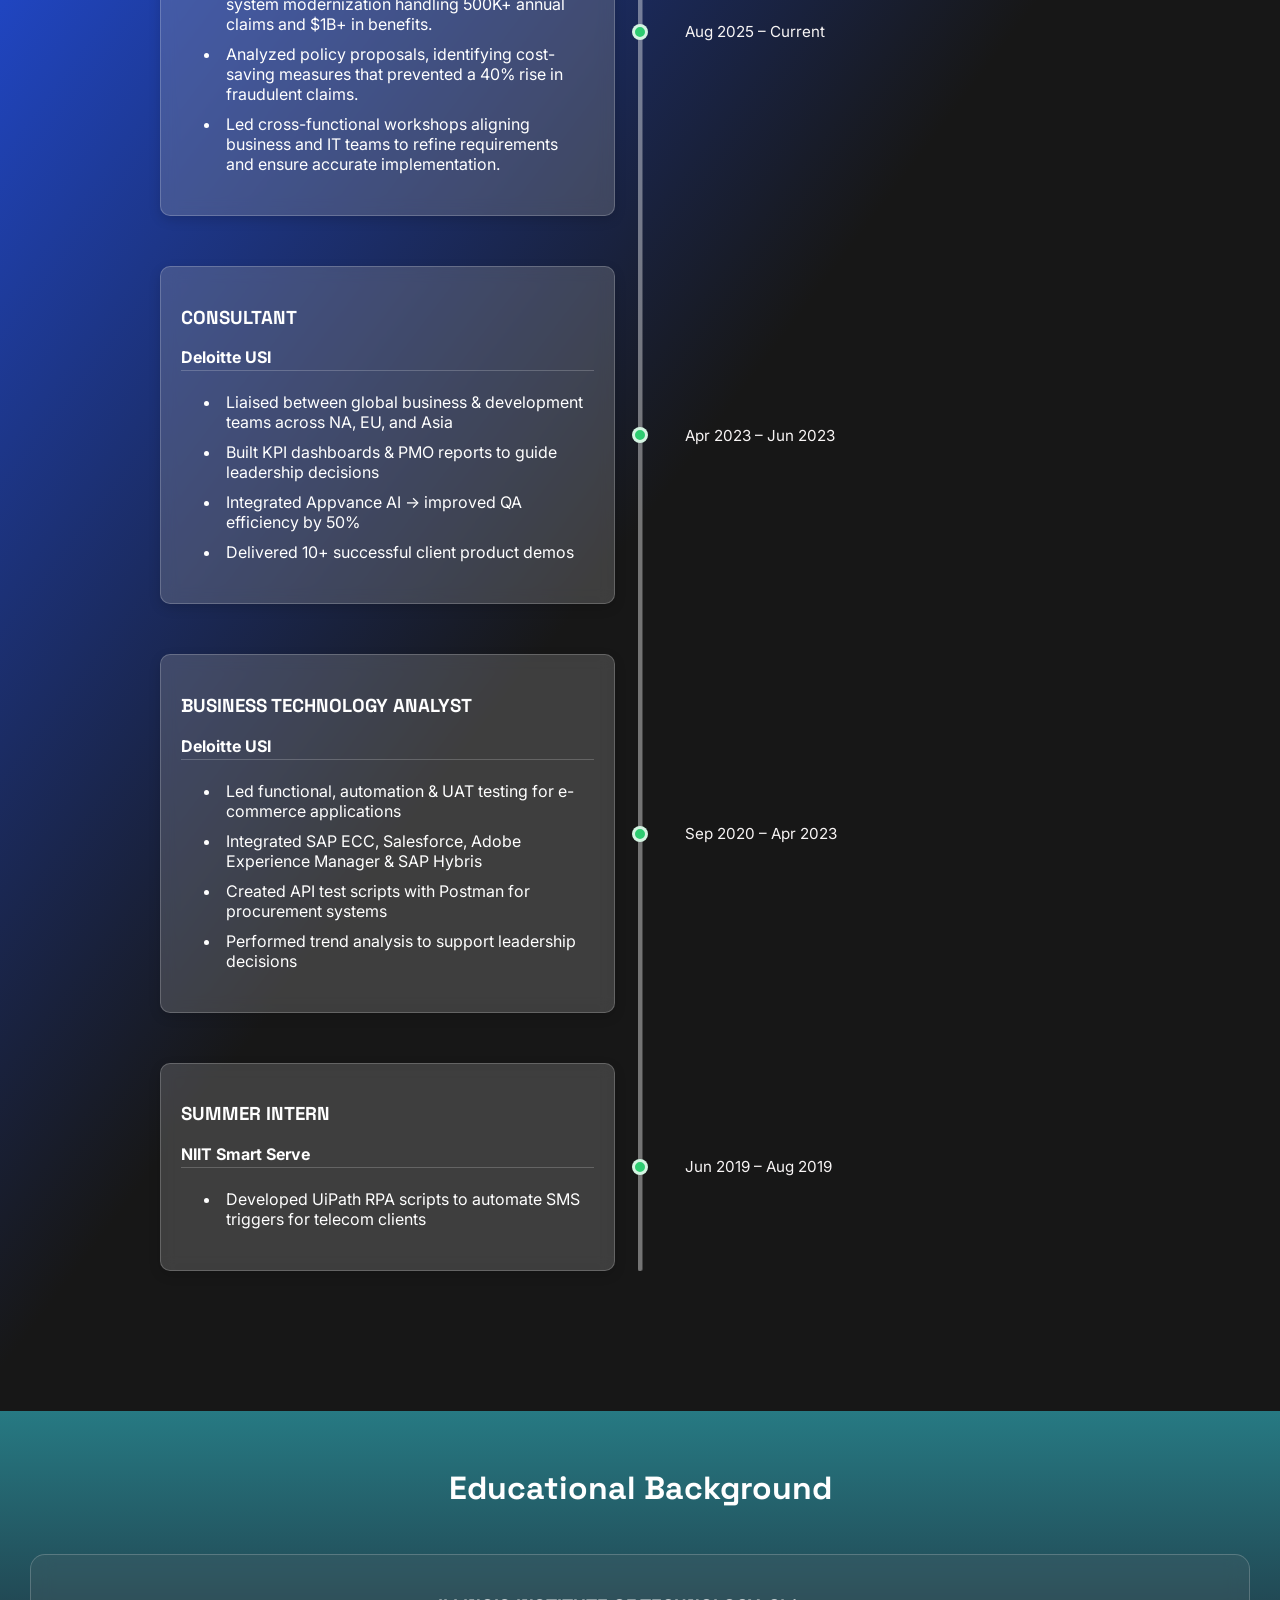
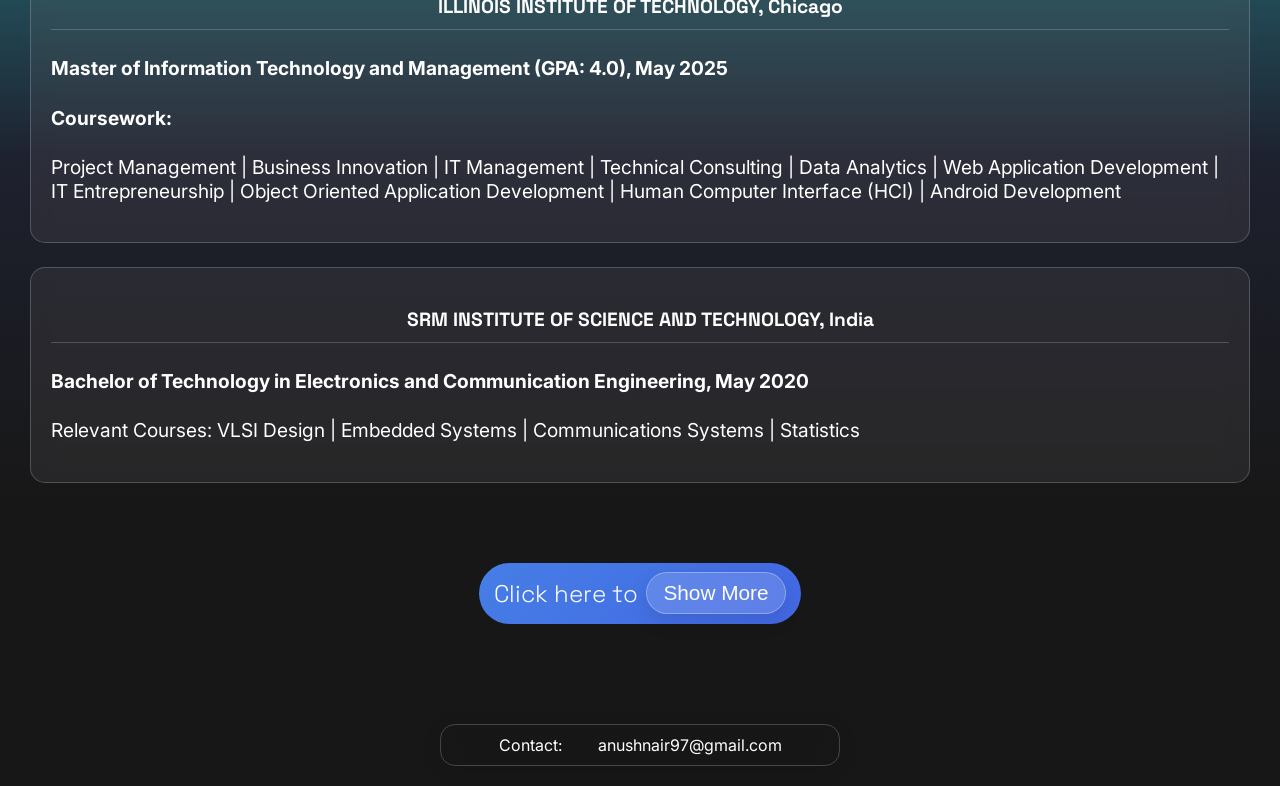
==== commit ae0d0896: "Content fixes" ====
--- a/index.html
+++ b/index.html
@@ -22,13 +22,13 @@
             <img class="image1" src="image1.jpg" alt="image1">
             <div class="myintroduction">
                 <h1 class="name" data-text="Anush B Nair"><strong>Hi, I'm Anush</strong></h1>
-                 <p>I’m passionate about bridging the gap between business needs and technical solutions to drive efficiency, innovation, and user-centric results. <br><br>With a proven track record in business analysis, software testing, and project management, I bring over three years of consulting experience, where I delivered high-impact solutions for clients across North America, Europe, and Asia.</p>
+                 <p>I translate business headaches into tech solutions, mixing analysis, testing, and a dash of project wizardry to make innovation actually work.</p>
             </div>
         </div>
 
 
         <section class="skills">
-        <h2 class="skillheader">Skills That I Bring to Your Team 🛠️</h2>
+        <h2 class="skillheader">Skills That I Bring to Your Team</h2>
         
         <div class="skills-container">
             <!-- Core Competencies -->
@@ -61,7 +61,7 @@
 
 
         <section id="work-experience" class="workex">
-            <h2>Work Experience 💼</h2>
+            <h2>Work Experience</h2>
             <div class="timeline">
                 <div class="timeline-item">
                 <div class="work-card">
@@ -79,7 +79,7 @@
                 </div>
 
                 <div class="date-box">
-                    <p>Apr 2023 – Jun 2023</p>
+                    <p>Aug 2025 – Current</p>
                 </div>
                 </div>
 
@@ -150,7 +150,7 @@
         <section class="eduback">
             <div class="edubackcontainer">
                 <div class="eduintro">
-                    <h2 class="edheader">Educational Background 📑</h2>
+                    <h2 class="edheader">Educational Background</h2>
                     <div class="iitc">
                         <h3 class="iit">ILLINOIS INSTITUTE OF TECHNOLOGY, Chicago</h3>
                         <h4>Master of Information Technology and Management (GPA: 4.0), May 2025</h4>
--- a/style.css
+++ b/style.css
@@ -9,7 +9,6 @@
   margin: 0;
   font-family: 'Inter', sans-serif;
   background: rgb(23, 23, 23);
-background: linear-gradient(180deg, #181818, #1b1f3b, #2b0d3a);
   background-attachment: fixed;
   background-size: 200% 200%;
   animation: gradientShift 20s ease infinite;
@@ -405,10 +404,14 @@
 backdrop-filter: blur(10px); /* frosted glass effect */
 -webkit-backdrop-filter: blur(10px); /* Safari support */
 border: 1px solid rgba(255, 255, 255, 0.2);
+-webkit-transition: all 0.3s ease-in-out;
+      transition: all 0.3s ease-in-out;
 }
 
 .iitc:hover, .srmi:hover{
-background: rgba(90, 160, 159, 0.15);
+background: rgba(28, 33, 33, 0.15);
+-webkit-transition: all 0.3s ease-in-out;
+      transition: all 0.3s ease-in-out;
 }
 
 
